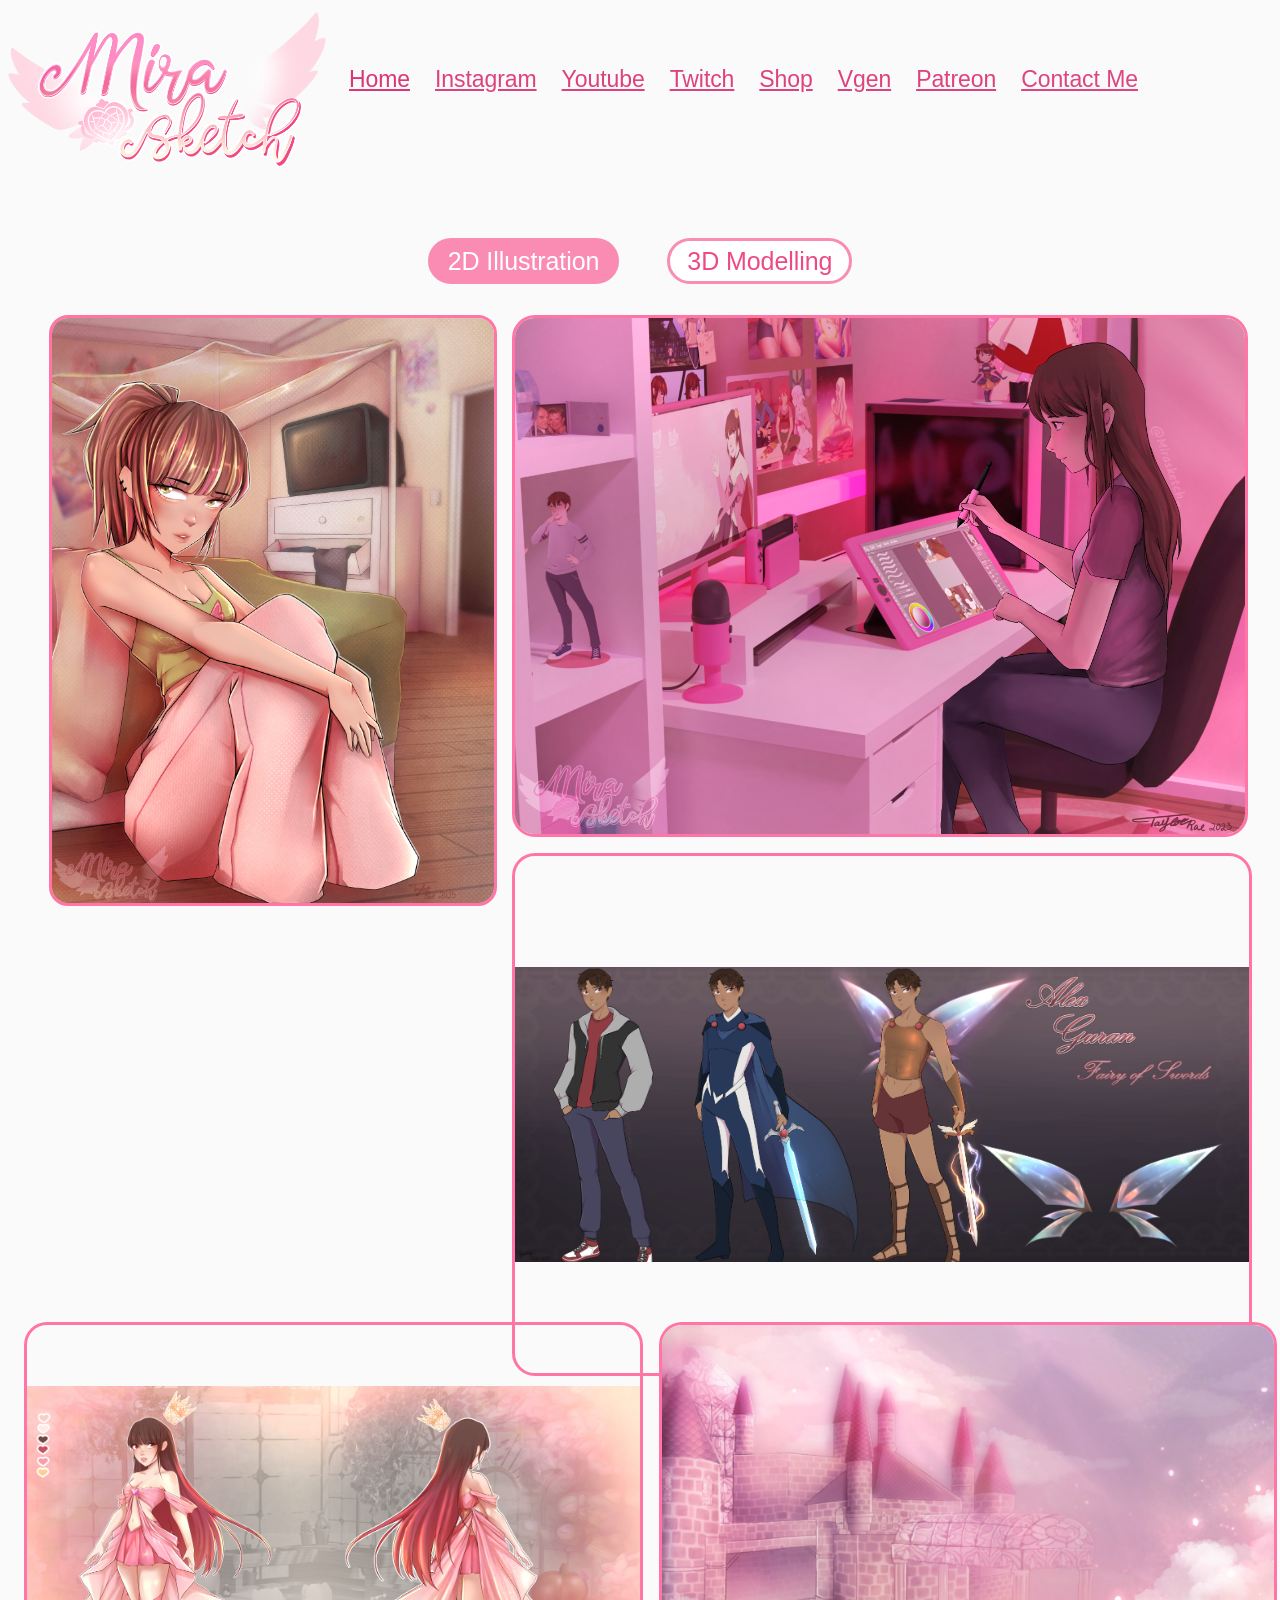
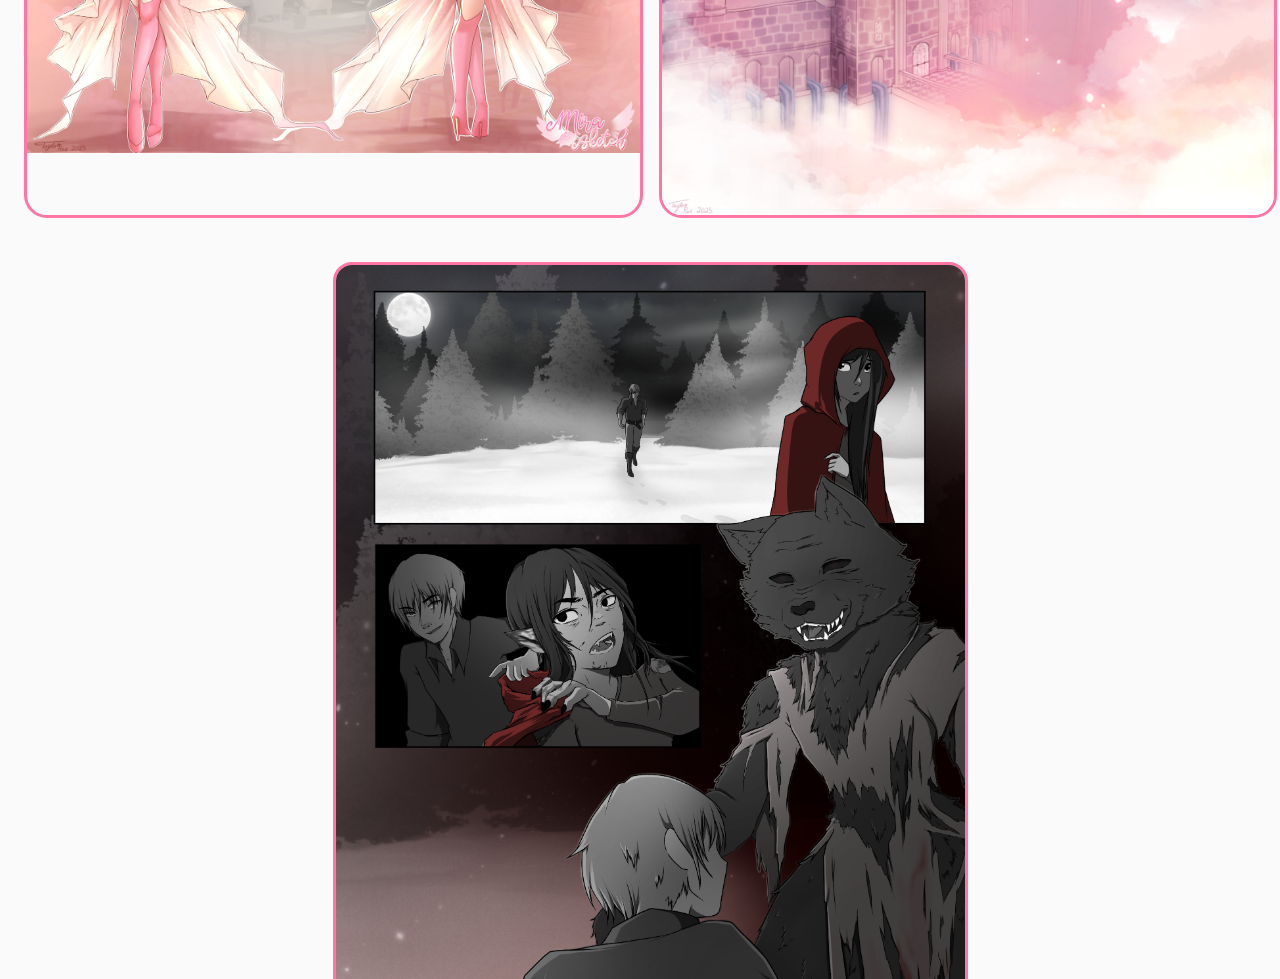
==== 2dportfolio/index.html @ 6986977b "Add files via upload" ====
<!doctype html>
<html
  lang="en"
  data-ws-project="f3b886fc-9880-48a0-9e5c-76f5e291ba88"
  data-ws-last-published="2026-06-03T07:29:20.791Z"
>
  <head>
    <link
      rel="stylesheet"
      type="text/css"
      href="/assets/static/app_generated_index-6937cd5a.CLyrRUt1.css"
    />
    <meta charset="UTF-8" />
    <meta name="viewport" content="width=device-width,initial-scale=1" />
    <link
      rel="preload"
      as="image"
      imagesrcset="/assets/logo_button_RGvNBayAMbAlOTFSNLARh.png 16w, /assets/logo_button_RGvNBayAMbAlOTFSNLARh.png 32w, /assets/logo_button_RGvNBayAMbAlOTFSNLARh.png 48w, /assets/logo_button_RGvNBayAMbAlOTFSNLARh.png 64w, /assets/logo_button_RGvNBayAMbAlOTFSNLARh.png 96w, /assets/logo_button_RGvNBayAMbAlOTFSNLARh.png 128w, /assets/logo_button_RGvNBayAMbAlOTFSNLARh.png 256w, /assets/logo_button_RGvNBayAMbAlOTFSNLARh.png 384w, /assets/logo_button_RGvNBayAMbAlOTFSNLARh.png 640w, /assets/logo_button_RGvNBayAMbAlOTFSNLARh.png 750w, /assets/logo_button_RGvNBayAMbAlOTFSNLARh.png 828w, /assets/logo_button_RGvNBayAMbAlOTFSNLARh.png 1080w, /assets/logo_button_RGvNBayAMbAlOTFSNLARh.png 1200w, /assets/logo_button_RGvNBayAMbAlOTFSNLARh.png 1920w, /assets/logo_button_RGvNBayAMbAlOTFSNLARh.png 2048w, /assets/logo_button_RGvNBayAMbAlOTFSNLARh.png 3840w"
      imagesizes="100vw"
    />
    <link rel="icon" href="/assets/logo_button_RGvNBayAMbAlOTFSNLARh.png" />
    <meta property="og:url" content="https://url/2dportfolio" />
    <meta property="og:title" content="Mirasketch Portfolio" />
    <meta property="og:type" content="website" />
    <meta property="og:site_name" content="Mirasketch art" />
    <meta
      property="og:image"
      content="/assets/Screenshot_(660)_teu2zztyFy8-yT81l4eHL.png"
    />
    <meta property="twitter:card" content="summary_large_image" />
    <title>Mirasketch Portfolio</title>
    <script type="application/ld+json">
      {
        "@context": "https://schema.org",
        "@type": "WebSite",
        "name": "Mirasketch art"
      }
    </script>
  </head>
  <body class="w-element">
    <div style="display: contents">
      <div style="display: contents">
        <nav
          data-ws-tag="nav"
          class="w-box cqgzvzi c1vwevcm c991gbr cks75rt czmikrt clro0eo cv0jyao c1jo3834 c1pog32s cssuuyq c1qinlhl cekepba cnvzksc cswb0ux c1skh20e c1wkm8hb c16j68f8 c18encmw c1dcjsf9 c1qw4lxu ctc196u chbuovj cr4necw c85rntc c19k78ql c1lt275b czvbpz3 c1m3whsy c2wqfgw c1r5xag2 c1xyp2ns cvmyygs c13c5qtg c11rv669 c1ljfcp4 c1nd1a3e c13wyjxx c4j3rsc cwgaza9 cdlysbf cweygi7 c9g82hz cqjex0 czdkpvc c185nwka c1cj9x7n cuz9ix4 c15b72zx"
        >
          <div
            class="w-element cr7n0td c7w3y3r c7yhugt ch2r0oh cna02ay cqgzvzi cntpf0r c149c9mz czvbpz3 clro0eo c12w3zng c4r8ymb cweygi7 c9g82hz c17zlbx3 c185nwka c1cj9x7n c1o5a8xf c1bhixwc csnxr40 cn9jtvs c135sv2j c1dqotvc c1mdo7jw cbmt1da cqor3ex"
          >
            <a
              href="/"
              class="w-element c112lya3 cfh2no8 cqgzvzi c1sduekm cknvhsp ca96ax4 c1aatwdp czxo5rx c1xnra43 c4l1e3o c4r8ymb cweygi7 c1ary7ju c10d58as cqjex0 c1d587j5 c1shb1l0"
              ><img
                alt=""
                width="1274"
                height="636"
                src="/assets/logo_button_RGvNBayAMbAlOTFSNLARh.png"
                class="w-image c17gjeq7"
                sizes="100vw"
                srcset="
                  /assets/logo_button_RGvNBayAMbAlOTFSNLARh.png   16w,
                  /assets/logo_button_RGvNBayAMbAlOTFSNLARh.png   32w,
                  /assets/logo_button_RGvNBayAMbAlOTFSNLARh.png   48w,
                  /assets/logo_button_RGvNBayAMbAlOTFSNLARh.png   64w,
                  /assets/logo_button_RGvNBayAMbAlOTFSNLARh.png   96w,
                  /assets/logo_button_RGvNBayAMbAlOTFSNLARh.png  128w,
                  /assets/logo_button_RGvNBayAMbAlOTFSNLARh.png  256w,
                  /assets/logo_button_RGvNBayAMbAlOTFSNLARh.png  384w,
                  /assets/logo_button_RGvNBayAMbAlOTFSNLARh.png  640w,
                  /assets/logo_button_RGvNBayAMbAlOTFSNLARh.png  750w,
                  /assets/logo_button_RGvNBayAMbAlOTFSNLARh.png  828w,
                  /assets/logo_button_RGvNBayAMbAlOTFSNLARh.png 1080w,
                  /assets/logo_button_RGvNBayAMbAlOTFSNLARh.png 1200w,
                  /assets/logo_button_RGvNBayAMbAlOTFSNLARh.png 1920w,
                  /assets/logo_button_RGvNBayAMbAlOTFSNLARh.png 2048w,
                  /assets/logo_button_RGvNBayAMbAlOTFSNLARh.png 3840w
                "
                decoding="async"
                loading="eager" /></a
            ><a
              href="/"
              class="w-link cotl9gz c1ec4hj3 c1xfxz53 coaw0fc c14i8t1j cptfn9p c1ygazma c5ws1qn chd3pi4 c18c5f8l c12fivq9 c1lx8x8e c1hkrcgd cdky1yg c11ghzpt c12ol77e c1o2r05f cif0s3v c1fckm7z ckk8cmm c1en5ynz ch1uxhk cuwcllx cjjuyl9 cwzbtee c1xor8p6 cpjb22l c1f8bigs cwfv3f8 c1mir6xa c1bvlsk8 c112lya3 ckus1x9 cpuqk8c czthkzu c1u012c1 c1ozpnl9 c1qjaci8 csuy5c2 c1wl4czy"
              >Home</a
            ><a
              href="https://www.instagram.com/mirasketch_/"
              class="w-link c1e2dfec c1ec4hj3 c1xfxz53 coaw0fc c14i8t1j cptfn9p c1ygazma c5ws1qn chd3pi4 c18c5f8l c12fivq9 c1lx8x8e c1hkrcgd cdky1yg c11ghzpt c12ol77e c1o2r05f cif0s3v c1fckm7z ckk8cmm c1en5ynz ch1uxhk cuwcllx cjjuyl9 cwzbtee c1xor8p6 cpjb22l c1f8bigs cwfv3f8 c1mir6xa c1bvlsk8 c112lya3 ckus1x9 cpuqk8c czthkzu c1u012c1 c1ozpnl9 c1mkimln cdlysbf"
              >Instagram</a
            ><a
              href="https://www.youtube.com/channel/UCVFMomMKSm7GRA1-A7CSZwA"
              class="w-link c1e2dfec c1ec4hj3 c1xfxz53 coaw0fc c14i8t1j cptfn9p c1ygazma c5ws1qn chd3pi4 c18c5f8l c12fivq9 c1lx8x8e c1hkrcgd cdky1yg c11ghzpt c12ol77e c1o2r05f cif0s3v c1fckm7z ckk8cmm c1en5ynz ch1uxhk cuwcllx cjjuyl9 cwzbtee c1xor8p6 cpjb22l c1f8bigs cwfv3f8 c1mir6xa c1bvlsk8 c112lya3 ckus1x9 cpuqk8c czthkzu c1u012c1 c1ozpnl9 c1mkimln c1wl4czy"
              >Youtube</a
            ><a
              href="https://www.twitch.tv/mirasketch"
              class="w-link c1e2dfec c1ec4hj3 c1xfxz53 coaw0fc c14i8t1j cptfn9p c1ygazma c5ws1qn chd3pi4 c18c5f8l c12fivq9 c1lx8x8e c1hkrcgd cdky1yg c11ghzpt c12ol77e c1o2r05f cif0s3v c1fckm7z ckk8cmm c1en5ynz ch1uxhk cuwcllx cjjuyl9 cwzbtee c1xor8p6 cpjb22l c1f8bigs cwfv3f8 c1mir6xa c1bvlsk8 c112lya3 ckus1x9 cpuqk8c czthkzu c1u012c1 c1ozpnl9 c1mkimln cdlysbf"
              >Twitch</a
            ><a
              href="https://acggoods.com/store/mirasketch"
              class="w-link c1e2dfec c1ec4hj3 c1xfxz53 coaw0fc c14i8t1j cptfn9p c1ygazma c5ws1qn chd3pi4 c18c5f8l c12fivq9 c1lx8x8e c1hkrcgd cdky1yg c11ghzpt c12ol77e c1o2r05f cif0s3v c1fckm7z ckk8cmm c1en5ynz ch1uxhk cuwcllx cjjuyl9 cwzbtee c1xor8p6 cpjb22l c1f8bigs cwfv3f8 c1mir6xa c1bvlsk8 c112lya3 ckus1x9 cpuqk8c czthkzu c1u012c1 c1ozpnl9 cdlysbf"
              >Shop</a
            ><a
              href="https://vgen.co/Mirasketch"
              class="w-link c1e2dfec c1ec4hj3 c1xfxz53 coaw0fc c14i8t1j cptfn9p c1ygazma c5ws1qn chd3pi4 c18c5f8l c12fivq9 c1lx8x8e c1hkrcgd cdky1yg c11ghzpt c12ol77e c1o2r05f cif0s3v c1fckm7z ckk8cmm c1en5ynz ch1uxhk cuwcllx cjjuyl9 cwzbtee c1xor8p6 cpjb22l c1f8bigs cwfv3f8 c1mir6xa c1bvlsk8 c112lya3 ckus1x9 cpuqk8c czthkzu c1u012c1 c1ozpnl9 c1mkimln c1wl4czy"
              >Vgen</a
            ><a
              href="https://www.patreon.com/Mirasketch"
              class="w-link c1e2dfec c1ec4hj3 c1xfxz53 coaw0fc c14i8t1j c8hdkgn cjzyvgf cx1a49i csaao4k c18c5f8l c12fivq9 c1lx8x8e c1hkrcgd cdky1yg c11ghzpt c12ol77e c1o2r05f cif0s3v c1fckm7z ckk8cmm c1en5ynz ch1uxhk cuwcllx cjjuyl9 cwzbtee c1xor8p6 cpjb22l c1f8bigs cwfv3f8 c1mir6xa c1bvlsk8 c112lya3 ckus1x9 cpuqk8c czthkzu c1u012c1 c1ozpnl9 c1wl4czy"
              >Patreon</a
            ><a
              href="/#About"
              class="w-link c1ehmxf8 c1ec4hj3 c1xfxz53 coaw0fc c14i8t1j cptfn9p c1ygazma c5ws1qn chd3pi4 c18c5f8l c12fivq9 c1lx8x8e c1hkrcgd cdky1yg c11ghzpt c12ol77e c1o2r05f cif0s3v c1fckm7z ckk8cmm c1en5ynz ch1uxhk cuwcllx cjjuyl9 cwzbtee c1xor8p6 cpjb22l c1f8bigs cwfv3f8 c1mir6xa c1bvlsk8 c112lya3 ckus1x9 cpuqk8c czthkzu c1u012c1 c1ozpnl9 cdlysbf"
              >Contact Me</a
            >
          </div>
        </nav>
      </div>
    </div>
    <nav
      class="w-element c1aatwdp c4r8ymb c10d58as c1gs1p2y cxqsvr0 cwo4c84 c1vke73e c1wl4czy cx4uyiy c1kcr20b c18lelyf c1pnsbju"
    >
      <nav
        aria-label="Main"
        data-orientation="horizontal"
        dir="ltr"
        class="w-navigation-menu c1117o9n c1xwgqse cqgzvzi czvbpz3 c1xfxz53 csll5p7 c181ftf5 c1l8dr8r c1pog32s cssuuyq c1qinlhl cyllgkz c4sj927 cm45k4i coor164 cuwcllx c1vwevcm c1xor8p6 cie9tzi czmikrt c1r5xag2 czthkzu c1u012c1 ch2r0oh c1avuazw cr7n0td ctmypvm cprj227 c6n2b44 cu3rrdi cxfx1y cvp371l c1risdge c1aemjdi c1v02pbc creavyt c1gs6bub c1r74nww c1kcr20b c1cj9x7n cqjex0 c1iffsv7 c1iji5dd czqeo4s c83vuu7 cdv47ue c5dkfwv c1gs1p2y chpek8f cweygi7 c9g82hz c1e26mao ccj0wkp c15l5acr cw57alu c1iwe42m cxhyr8m c1bbxuvv c1mhkylu cllqmxk c1bcfk5z cfvxfje cpa3wp1 cg5nkke cx7czoe c1801gc8 chxzzhe c1i4yiwf c5lj9m0"
      >
        <div
          class="w-element c1l8dr8r csoz3hq czvbpz3 cm45k4i c181ftf5 c105li41 crs212e cw3z991 cful8y0 c1pog32s cssuuyq c1qinlhl cyllgkz c4sj927 cuwcllx c1xor8p6 c1w4lsvr c1d1sof c1tweml7 c15hfxaa c1opr133 coor164 c1vwevcm c1w4o9is c6n2b44 c1m3379y cu3rrdi c1yfuwk4 cjmbku0 c2gmgv7 c1risdge cvp371l ccynffl c1e4tspe c1ih0prz csnxr40 c185nwka c1cj9x7n c83vuu7 cdv47ue co4yi92 c1igbgx9 ckisj4a c77z0aq c1eutgbr c1v8s4m7 cgtov0l c1lerzz6 c1ombgel c1qjcw90 clfoif7 c1nhj286 c1avbigc c10onla8 c9ycjhn cnwo31e caxxkf7 cxzcxmj cxzbzvs chjok0i co7q5fw c1lx48y1 c1gs1p2y c6lmad7 c15oiq46 c14qxpjt c9g82hz c4r8ymb c1e26mao cppagss c1m4yjts cpji7qo c5elwtc c1zmbeu c1q90tcv cppep1g c11bpdl3 cpf7sfi ccgjlg6 ca9gjnh"
        >
          <div class="w-element c1tue1mi chpek8f cweygi7 c9g82hz">
            <a
              href="/"
              class="w-link cl2dd9w c1ec4hj3 c1xfxz53 coaw0fc c1sduekm cptfn9p c1ygazma c5ws1qn chd3pi4 c18c5f8l c12fivq9 c6c7o0y c16wr6zb c10ec6q1 chu38i1 c12ol77e c1o2r05f cif0s3v c1fckm7z chccdu6 c1en5ynz ch1uxhk cuwcllx c1xor8p6 cv7gsvo c1mir6xa c1d1sof c112lya3 c1opr133 chaof8e ckus1x9 cpuqk8c czthkzu c1u012c1 cdvn1s4 c1ys77mj ckngahw cd2gsbo c1srt76r c1aatwdp c1ql68rv cpiw8x4"
              ><img
                alt=""
                width="911"
                height="199"
                src="/assets/home_IsipHH81RlwSMUDCr-MAA.png"
                class="w-image"
                sizes="100vw"
                srcset="
                  /assets/home_IsipHH81RlwSMUDCr-MAA.png   16w,
                  /assets/home_IsipHH81RlwSMUDCr-MAA.png   32w,
                  /assets/home_IsipHH81RlwSMUDCr-MAA.png   48w,
                  /assets/home_IsipHH81RlwSMUDCr-MAA.png   64w,
                  /assets/home_IsipHH81RlwSMUDCr-MAA.png   96w,
                  /assets/home_IsipHH81RlwSMUDCr-MAA.png  128w,
                  /assets/home_IsipHH81RlwSMUDCr-MAA.png  256w,
                  /assets/home_IsipHH81RlwSMUDCr-MAA.png  384w,
                  /assets/home_IsipHH81RlwSMUDCr-MAA.png  640w,
                  /assets/home_IsipHH81RlwSMUDCr-MAA.png  750w,
                  /assets/home_IsipHH81RlwSMUDCr-MAA.png  828w,
                  /assets/home_IsipHH81RlwSMUDCr-MAA.png 1080w,
                  /assets/home_IsipHH81RlwSMUDCr-MAA.png 1200w,
                  /assets/home_IsipHH81RlwSMUDCr-MAA.png 1920w
                "
                decoding="async"
                loading="lazy"
            /></a>
          </div>
          <div
            class="w-element c4sy74b c1e26mao ccj0wkp cpx91ks cmr6vt3 c5zc3mn c1owb631 cspxip1 c1r413jd c88ho3h"
          >
            <a
              href="/2dportfolio"
              class="w-link cl2dd9w c1ec4hj3 c1xfxz53 coaw0fc c1sduekm cptfn9p c1ygazma c5ws1qn chd3pi4 c18c5f8l c12fivq9 c6c7o0y c16wr6zb c10ec6q1 chu38i1 c12ol77e c1o2r05f cif0s3v c1fckm7z chccdu6 c1en5ynz ch1uxhk cuwcllx c1xor8p6 cv7gsvo c1mir6xa c1d1sof c112lya3 c1opr133 chaof8e ckus1x9 cpuqk8c czthkzu c1u012c1 cdvn1s4 c1ys77mj ckngahw cd2gsbo c1srt76r c1aatwdp c1ql68rv"
              ><img
                alt=""
                width="721"
                height="199"
                src="/assets/Portfolio_voP247KkRPD2t1xQ3Uw5A.png"
                class="w-image"
                sizes="100vw"
                srcset="
                  /assets/Portfolio_voP247KkRPD2t1xQ3Uw5A.png   16w,
                  /assets/Portfolio_voP247KkRPD2t1xQ3Uw5A.png   32w,
                  /assets/Portfolio_voP247KkRPD2t1xQ3Uw5A.png   48w,
                  /assets/Portfolio_voP247KkRPD2t1xQ3Uw5A.png   64w,
                  /assets/Portfolio_voP247KkRPD2t1xQ3Uw5A.png   96w,
                  /assets/Portfolio_voP247KkRPD2t1xQ3Uw5A.png  128w,
                  /assets/Portfolio_voP247KkRPD2t1xQ3Uw5A.png  256w,
                  /assets/Portfolio_voP247KkRPD2t1xQ3Uw5A.png  384w,
                  /assets/Portfolio_voP247KkRPD2t1xQ3Uw5A.png  640w,
                  /assets/Portfolio_voP247KkRPD2t1xQ3Uw5A.png  750w,
                  /assets/Portfolio_voP247KkRPD2t1xQ3Uw5A.png  828w,
                  /assets/Portfolio_voP247KkRPD2t1xQ3Uw5A.png 1080w,
                  /assets/Portfolio_voP247KkRPD2t1xQ3Uw5A.png 1200w,
                  /assets/Portfolio_voP247KkRPD2t1xQ3Uw5A.png 1920w
                "
                decoding="async"
                loading="lazy" /></a
            ><a
              href="https://acggoods.com/store/mirasketch"
              class="w-link cl2dd9w c1ec4hj3 c1xfxz53 coaw0fc c14i8t1j cptfn9p c1ygazma c5ws1qn chd3pi4 c18c5f8l c12fivq9 c6c7o0y c16wr6zb c10ec6q1 chu38i1 c12ol77e c1o2r05f cif0s3v c1fckm7z chccdu6 c1en5ynz ch1uxhk cuwcllx c1xor8p6 cv7gsvo c1mir6xa c1d1sof c112lya3 c1opr133 chaof8e ckus1x9 cpuqk8c czthkzu c1u012c1 cdvn1s4 c1ys77mj ckngahw cd2gsbo c1srt76r c1aatwdp c1ql68rv"
              ><img
                alt=""
                width="721"
                height="198"
                src="/assets/Shop_U_k3oIc5qsUKZuRMu7qoi.png"
                class="w-image"
                sizes="100vw"
                srcset="
                  /assets/Shop_U_k3oIc5qsUKZuRMu7qoi.png   16w,
                  /assets/Shop_U_k3oIc5qsUKZuRMu7qoi.png   32w,
                  /assets/Shop_U_k3oIc5qsUKZuRMu7qoi.png   48w,
                  /assets/Shop_U_k3oIc5qsUKZuRMu7qoi.png   64w,
                  /assets/Shop_U_k3oIc5qsUKZuRMu7qoi.png   96w,
                  /assets/Shop_U_k3oIc5qsUKZuRMu7qoi.png  128w,
                  /assets/Shop_U_k3oIc5qsUKZuRMu7qoi.png  256w,
                  /assets/Shop_U_k3oIc5qsUKZuRMu7qoi.png  384w,
                  /assets/Shop_U_k3oIc5qsUKZuRMu7qoi.png  640w,
                  /assets/Shop_U_k3oIc5qsUKZuRMu7qoi.png  750w,
                  /assets/Shop_U_k3oIc5qsUKZuRMu7qoi.png  828w,
                  /assets/Shop_U_k3oIc5qsUKZuRMu7qoi.png 1080w,
                  /assets/Shop_U_k3oIc5qsUKZuRMu7qoi.png 1200w,
                  /assets/Shop_U_k3oIc5qsUKZuRMu7qoi.png 1920w
                "
                decoding="async"
                loading="lazy" /></a
            ><a
              href="https://www.webtoons.com/en/canvas/arcturus-rising/list?title_no=162004"
              class="w-link cl2dd9w c1ec4hj3 c1xfxz53 coaw0fc c14i8t1j cptfn9p c1ygazma c5ws1qn chd3pi4 c18c5f8l c12fivq9 c6c7o0y c16wr6zb c10ec6q1 chu38i1 c12ol77e c1o2r05f cif0s3v c1fckm7z chccdu6 c1en5ynz ch1uxhk cuwcllx c1xor8p6 cv7gsvo c1mir6xa c1d1sof c112lya3 c1opr133 chaof8e ckus1x9 cpuqk8c czthkzu c1u012c1 cdvn1s4 c1ys77mj ckngahw cd2gsbo c1srt76r c1aatwdp c1ql68rv"
              ><img
                alt=""
                width="721"
                height="199"
                src="/assets/Comic_bvCARdYQudTvkya6KN5Y-.png"
                class="w-image"
                sizes="100vw"
                srcset="
                  /assets/Comic_bvCARdYQudTvkya6KN5Y-.png   16w,
                  /assets/Comic_bvCARdYQudTvkya6KN5Y-.png   32w,
                  /assets/Comic_bvCARdYQudTvkya6KN5Y-.png   48w,
                  /assets/Comic_bvCARdYQudTvkya6KN5Y-.png   64w,
                  /assets/Comic_bvCARdYQudTvkya6KN5Y-.png   96w,
                  /assets/Comic_bvCARdYQudTvkya6KN5Y-.png  128w,
                  /assets/Comic_bvCARdYQudTvkya6KN5Y-.png  256w,
                  /assets/Comic_bvCARdYQudTvkya6KN5Y-.png  384w,
                  /assets/Comic_bvCARdYQudTvkya6KN5Y-.png  640w,
                  /assets/Comic_bvCARdYQudTvkya6KN5Y-.png  750w,
                  /assets/Comic_bvCARdYQudTvkya6KN5Y-.png  828w,
                  /assets/Comic_bvCARdYQudTvkya6KN5Y-.png 1080w,
                  /assets/Comic_bvCARdYQudTvkya6KN5Y-.png 1200w,
                  /assets/Comic_bvCARdYQudTvkya6KN5Y-.png 1920w
                "
                decoding="async"
                loading="lazy" /></a
            ><a
              href="https://www.youtube.com/channel/UCVFMomMKSm7GRA1-A7CSZwA"
              class="w-link cl2dd9w c1ec4hj3 c1xfxz53 coaw0fc c14i8t1j cptfn9p c1ygazma c5ws1qn chd3pi4 c18c5f8l c12fivq9 c6c7o0y c16wr6zb c10ec6q1 chu38i1 c12ol77e c1o2r05f cif0s3v c1fckm7z chccdu6 c1en5ynz ch1uxhk cuwcllx c1xor8p6 cv7gsvo c1mir6xa c1d1sof c112lya3 c1opr133 chaof8e ckus1x9 cpuqk8c czthkzu c1u012c1 cdvn1s4 c1ys77mj ckngahw cd2gsbo c1srt76r c1aatwdp c1ql68rv"
              ><img
                alt=""
                width="721"
                height="198"
                src="/assets/Videos_h_ViY2e3wiA50117C6T9x.png"
                class="w-image"
                sizes="100vw"
                srcset="
                  /assets/Videos_h_ViY2e3wiA50117C6T9x.png   16w,
                  /assets/Videos_h_ViY2e3wiA50117C6T9x.png   32w,
                  /assets/Videos_h_ViY2e3wiA50117C6T9x.png   48w,
                  /assets/Videos_h_ViY2e3wiA50117C6T9x.png   64w,
                  /assets/Videos_h_ViY2e3wiA50117C6T9x.png   96w,
                  /assets/Videos_h_ViY2e3wiA50117C6T9x.png  128w,
                  /assets/Videos_h_ViY2e3wiA50117C6T9x.png  256w,
                  /assets/Videos_h_ViY2e3wiA50117C6T9x.png  384w,
                  /assets/Videos_h_ViY2e3wiA50117C6T9x.png  640w,
                  /assets/Videos_h_ViY2e3wiA50117C6T9x.png  750w,
                  /assets/Videos_h_ViY2e3wiA50117C6T9x.png  828w,
                  /assets/Videos_h_ViY2e3wiA50117C6T9x.png 1080w,
                  /assets/Videos_h_ViY2e3wiA50117C6T9x.png 1200w,
                  /assets/Videos_h_ViY2e3wiA50117C6T9x.png 1920w
                "
                decoding="async"
                loading="lazy"
            /></a>
          </div>
        </div>
      </nav>
    </nav>
    <main class="w-box c1txgtbj">
      <nav class="w-element cqgzvzi coor164 c1xlqiv7 cng6oue">
        <div
          class="w-box cqgzvzi c1xlqiv7 c991gbr cks75rt czmikrt clro0eo cv0jyao c1jo3834 c1pog32s cssuuyq c1qinlhl cekepba cnvzksc cswb0ux c1skh20e c1wkm8hb c16j68f8 c18encmw c1dcjsf9 c1qw4lxu ctc196u cucmd9w c1d1sof c16853ev c19k78ql c1lt275b c1wzfjva c1r5xag2 czthkzu c1u012c1 c2vk44e czyl8ce cjtt9hd c1ecq7eo cxhhhmr c19cyfkp cw57alu"
        >
          <a
            href="/2dportfolio"
            class="w-link c9454m9 c1ec4hj3 c1xfxz53 coaw0fc c14i8t1j cptfn9p c1ygazma c5ws1qn chd3pi4 chgfibj c18c5f8l c12fivq9 c6c7o0y c16wr6zb c10ec6q1 chu38i1 cswb0ux c1skh20e c1wkm8hb c16j68f8 c1em3dfd c1en5ynz ch1uxhk cjvq72t c1tppbax cuwcllx cjjuyl9 cwzbtee c1xor8p6 cintydc c1l1g7fv cv7gsvo c1mir6xa ckus1x9 cpuqk8c czthkzu c1u012c1 c14w419e ciqs3mp c18a0hwa chnuudk c1l1eakb c1tqw0c8"
            >2D Illustration</a
          ><a
            href="/3dportfolio"
            class="w-link cl2dd9w c1ec4hj3 c1xfxz53 coaw0fc c14i8t1j cptfn9p c1ygazma c5ws1qn chd3pi4 c17g5e2m c18c5f8l c12fivq9 c6c7o0y c16wr6zb c10ec6q1 chu38i1 cswb0ux c1skh20e c1wkm8hb c16j68f8 c1em3dfd c1en5ynz ch1uxhk cjvq72t c1tppbax cuwcllx cjjuyl9 cwzbtee c1xor8p6 cintydc c1l1g7fv cv7gsvo c1mir6xa ckus1x9 cpuqk8c czthkzu c1u012c1 c14w419e ciqs3mp c18a0hwa chnuudk c1l1eakb c1tqw0c8"
            >3D Modelling</a
          >
        </div>
      </nav>
      <section
        data-ws-tag="section"
        class="w-box cqgzvzi c1xlqiv7 c1ltfds2 c1pcp8cp czmikrt clro0eo cv0jyao c1jo3834 c1pog32s cssuuyq c1qinlhl cekepba cnvzksc cswb0ux c1skh20e c1wkm8hb c16j68f8 c18encmw c1dcjsf9 c1qw4lxu ctc196u c1qmlu6a c1d1sof c85rntc c19k78ql c1lt275b c112lya3 czvbpz3 c1xwgqse c1y23p9z c1klz2gv c1r5xag2 c1xyp2ns cvmyygs c6n2b44 c1d7jm39 c1g6fgk0 cvp371l cr7n0td c11rv669 c1wl4czy"
      >
        <div
          class="w-box cuwcllx cpnpzo4 cba38gt cqgzvzi c1pog32s cssuuyq c1qinlhl cize5cv c7bq4ul c1ubjqul c112lya3 czvbpz3 c16853ev c1xor8p6 c1vwevcm c1xfxz53 csll5p7 c15bkd8z cm45k4i c2wqfgw cp1mcw4 c1l8dr8r c1avuazw c25khei c1g6fgk0 cvp371l cr7n0td ch2r0oh c1aatwdp c1sa8yly cn9ao30 c11rv669 cndqa3s cexrqtw c1fzivdj cxh9caw coy3i5v"
        >
          <div
            class="w-element cqgzvzi czvbpz3 coor164 c1xlqiv7 c14bre6m cr0dxqb ch2r0oh c6n2b44 c12cgazt c1sa8yly cn9ao30 c1ok0fbb c1risdge c1inhotd c1d7jm39 cr7n0td c1dbfh3f c1p3t2nf c13dlfqa ctmypvm cprj227 c1jxo7m5"
          >
            <div
              class="w-box c9454m9 c181ftf5 cuwcllx cpnpzo4 cba38gt cqgzvzi c1sduekm c1xfxz53 csll5p7 c1mt6722 cmv4aes c14nacwm c1xq5ydd c11q9ac cl3ue0t c1xor8p6 c1trni8j c14fvaxd c211kie c1l4ktut c112lya3 c1klz2gv c75hmpj cswb0ux c1skh20e c1wkm8hb c16j68f8 cj9qjz0 c1vqecia c29fu5o c1nic0qr c2wqfgw cp1mcw4 coor164 c1xlqiv7 c4hloth c1d7jm39 c1risdge cvp371l c1jzowvz c1aatwdp c53gh2u c1ngf58s cr7n0td ch2r0oh c1sa8yly cn9ao30 c1xyp2ns cvmyygs co4yi92 c1igbgx9 c196gjk6"
            >
              <img
                alt="Illustration of a girl in a ponytail sitting against the side of her bed."
                width="1328"
                height="1754"
                src="/assets/Ponytail_girl_2cQAyTNZD9RHPwzsaVMC9.jpg"
                class="w-image c1xfxz53 csll5p7 cqgzvzi cize5cv c7bq4ul c112lya3 c12jbny8 c1klz2gv clro0eo c14i8t1j c1w4lsvr c19k78ql c1lt275b cyxf5it c4d875y coq3n8p c1risdge c1inhotd c1221js c1j4v1u1 c1sa8yly cn9ao30 cna02ay"
                sizes="100vw"
                srcset="
                  /assets/Ponytail_girl_2cQAyTNZD9RHPwzsaVMC9.jpg   16w,
                  /assets/Ponytail_girl_2cQAyTNZD9RHPwzsaVMC9.jpg   32w,
                  /assets/Ponytail_girl_2cQAyTNZD9RHPwzsaVMC9.jpg   48w,
                  /assets/Ponytail_girl_2cQAyTNZD9RHPwzsaVMC9.jpg   64w,
                  /assets/Ponytail_girl_2cQAyTNZD9RHPwzsaVMC9.jpg   96w,
                  /assets/Ponytail_girl_2cQAyTNZD9RHPwzsaVMC9.jpg  128w,
                  /assets/Ponytail_girl_2cQAyTNZD9RHPwzsaVMC9.jpg  256w,
                  /assets/Ponytail_girl_2cQAyTNZD9RHPwzsaVMC9.jpg  384w,
                  /assets/Ponytail_girl_2cQAyTNZD9RHPwzsaVMC9.jpg  640w,
                  /assets/Ponytail_girl_2cQAyTNZD9RHPwzsaVMC9.jpg  750w,
                  /assets/Ponytail_girl_2cQAyTNZD9RHPwzsaVMC9.jpg  828w,
                  /assets/Ponytail_girl_2cQAyTNZD9RHPwzsaVMC9.jpg 1080w,
                  /assets/Ponytail_girl_2cQAyTNZD9RHPwzsaVMC9.jpg 1200w,
                  /assets/Ponytail_girl_2cQAyTNZD9RHPwzsaVMC9.jpg 1920w,
                  /assets/Ponytail_girl_2cQAyTNZD9RHPwzsaVMC9.jpg 2048w,
                  /assets/Ponytail_girl_2cQAyTNZD9RHPwzsaVMC9.jpg 3840w
                "
                decoding="async"
                loading="lazy"
              />
            </div>
            <div
              class="w-element c12ess1u ch7yj6a c1t839ss c1qinlhl cyllgkz c4sj927 c1klz2gv c112lya3 cpnpzo4 cba38gt c2wqfgw cp1mcw4 c1xfxz53 csll5p7 c1aatwdp c53gh2u cwihxz8 c1lizxsf c1avuazw cigegyb c1jxo7m5 c1sa8yly cn9ao30 c6rthzh c1risdge cvp371l c1bq5l7g c1h1brei c1ntf8n1 csbb0vd cx4uyiy c1kcr20b c1cj9x7n cge8gfn cdv47ue c1homoy4 c1meau64 cbbk1ak cb1uv6a"
            >
              <div
                class="w-box c9454m9 c181ftf5 cuwcllx cpnpzo4 cba38gt cqgzvzi c1sduekm c1xfxz53 coaw0fc c1mt6722 c4fcid7 c16kb5pw c73unzu c1uq9b3p cqmsld3 c1xor8p6 c112lya3 c1klz2gv cswb0ux c1skh20e c1wkm8hb c16j68f8 c1trni8j c14fvaxd c211kie c1l4ktut c186r2re c1yiec52 c47wdvx c1yko5qh c2wqfgw cpm3mkt cp1mcw4 c16853ev c1xlqiv7 c4hloth c1aatwdp c53gh2u cigegyb c1jxo7m5 c1risdge c1inhotd c1d7jm39 cr7n0td c1xyp2ns cvmyygs c102yqv7 coov2gv c1fyzhhk c1gmfemm c1kcr20b c1cj9x7n"
              >
                <img
                  alt="Illustration of the artist drawing at her tablet"
                  width="2629"
                  height="1859"
                  src="/assets/panel_3_pat_T2sunggZ7kz_6r8RDzYzU.jpg"
                  class="w-image c1xfxz53 csll5p7 cqgzvzi cize5cv c7bq4ul c112lya3 c1dyt8ks c1klz2gv clro0eo c1sduekm c1w4lsvr c19k78ql c1lt275b cp1mcw4 c1aatwdp c1risdge cvp371l c1sa8yly cn9ao30 czthkzu c1u012c1 cr7n0td c4d875y c1kwdvxs co4yi92 c1igbgx9 c185nwka c18lelyf cqjex0"
                  sizes="100vw"
                  srcset="
                    /assets/panel_3_pat_T2sunggZ7kz_6r8RDzYzU.jpg   16w,
                    /assets/panel_3_pat_T2sunggZ7kz_6r8RDzYzU.jpg   32w,
                    /assets/panel_3_pat_T2sunggZ7kz_6r8RDzYzU.jpg   48w,
                    /assets/panel_3_pat_T2sunggZ7kz_6r8RDzYzU.jpg   64w,
                    /assets/panel_3_pat_T2sunggZ7kz_6r8RDzYzU.jpg   96w,
                    /assets/panel_3_pat_T2sunggZ7kz_6r8RDzYzU.jpg  128w,
                    /assets/panel_3_pat_T2sunggZ7kz_6r8RDzYzU.jpg  256w,
                    /assets/panel_3_pat_T2sunggZ7kz_6r8RDzYzU.jpg  384w,
                    /assets/panel_3_pat_T2sunggZ7kz_6r8RDzYzU.jpg  640w,
                    /assets/panel_3_pat_T2sunggZ7kz_6r8RDzYzU.jpg  750w,
                    /assets/panel_3_pat_T2sunggZ7kz_6r8RDzYzU.jpg  828w,
                    /assets/panel_3_pat_T2sunggZ7kz_6r8RDzYzU.jpg 1080w,
                    /assets/panel_3_pat_T2sunggZ7kz_6r8RDzYzU.jpg 1200w,
                    /assets/panel_3_pat_T2sunggZ7kz_6r8RDzYzU.jpg 1920w,
                    /assets/panel_3_pat_T2sunggZ7kz_6r8RDzYzU.jpg 2048w,
                    /assets/panel_3_pat_T2sunggZ7kz_6r8RDzYzU.jpg 3840w
                  "
                  decoding="async"
                  loading="lazy"
                />
              </div>
              <div
                class="w-box c9454m9 c181ftf5 cuwcllx cpnpzo4 cba38gt cqgzvzi c1sduekm c1xfxz53 coaw0fc c1mt6722 c4fcid7 c16kb5pw c73unzu c1uq9b3p cqmsld3 c1xor8p6 c112lya3 c1klz2gv cswb0ux c1skh20e c1wkm8hb c16j68f8 c1trni8j c14fvaxd c211kie c1l4ktut c186r2re c1yiec52 c47wdvx c1yko5qh c16853ev cekepba c17zvxs0 cu9gl6k c2wqfgw cpm3mkt cp1mcw4 c1xlqiv7 c4hloth c4d875y coq3n8p c19uj792 c1kcr20b c1cj9x7n c1fyzhhk c1gmfemm c1lwzyvv c1lwcepr c1mchq6x cx481g2 cty8gtm ckgljeo c5t8znm c6qwiyn c1jxo7m5 cr7n0td"
              >
                <img
                  alt="Character design of a young man in three different forms: Civilian, Warrior, and fairy."
                  width="3599"
                  height="1446"
                  src="/assets/alex_On_XA25sqfdQIAAapPn6S.jpg"
                  class="w-image c1xfxz53 csll5p7 cqgzvzi cize5cv c7bq4ul c112lya3 ctsikq4 c1klz2gv clro0eo c1sduekm c1w4lsvr c19k78ql c1lt275b c181ftf5 cekepba cp1mcw4 c1aatwdp c1j5ajxm c1lseprc c4d875y"
                  sizes="100vw"
                  srcset="
                    /assets/alex_On_XA25sqfdQIAAapPn6S.jpg   16w,
                    /assets/alex_On_XA25sqfdQIAAapPn6S.jpg   32w,
                    /assets/alex_On_XA25sqfdQIAAapPn6S.jpg   48w,
                    /assets/alex_On_XA25sqfdQIAAapPn6S.jpg   64w,
                    /assets/alex_On_XA25sqfdQIAAapPn6S.jpg   96w,
                    /assets/alex_On_XA25sqfdQIAAapPn6S.jpg  128w,
                    /assets/alex_On_XA25sqfdQIAAapPn6S.jpg  256w,
                    /assets/alex_On_XA25sqfdQIAAapPn6S.jpg  384w,
                    /assets/alex_On_XA25sqfdQIAAapPn6S.jpg  640w,
                    /assets/alex_On_XA25sqfdQIAAapPn6S.jpg  750w,
                    /assets/alex_On_XA25sqfdQIAAapPn6S.jpg  828w,
                    /assets/alex_On_XA25sqfdQIAAapPn6S.jpg 1080w,
                    /assets/alex_On_XA25sqfdQIAAapPn6S.jpg 1200w,
                    /assets/alex_On_XA25sqfdQIAAapPn6S.jpg 1920w,
                    /assets/alex_On_XA25sqfdQIAAapPn6S.jpg 2048w,
                    /assets/alex_On_XA25sqfdQIAAapPn6S.jpg 3840w
                  "
                  decoding="async"
                  loading="lazy"
                />
              </div>
            </div>
          </div>
          <div
            class="w-element cqgzvzi cfh2no8 coor164 c1xlqiv7 cize5cv c7bq4ul cm45k4i c3peno ch2r0oh co3149u cr7n0td c1avuazw c1jxo7m5"
          >
            <div
              class="w-element c12ess1u c1pog32s c12le68m c1qinlhl cyllgkz c4sj927 c1klz2gv c112lya3 cpnpzo4 cba38gt c2wqfgw cp1mcw4 c1xfxz53 csll5p7 c1kx83eb c1aatwdp c53gh2u c1nejeuk ct8qjy4 c9cljnm cndqa3s cexrqtw c1risdge c1inhotd cr7n0td cksfteu c1avuazw c1bq5l7g c1h1brei c1ntf8n1 csbb0vd cx4uyiy c1kcr20b c1cj9x7n cge8gfn cdv47ue c1homoy4 c1meau64 cbbk1ak cb1uv6a"
            >
              <div
                class="w-box c9454m9 c181ftf5 cuwcllx cpnpzo4 cba38gt cqgzvzi c1sduekm c1xfxz53 coaw0fc c1mt6722 c4fcid7 c16kb5pw c73unzu c1uq9b3p cqmsld3 c1xor8p6 c112lya3 c1klz2gv cswb0ux c1skh20e c1wkm8hb c16j68f8 c1trni8j c14fvaxd c211kie c1l4ktut c186r2re c1yiec52 c47wdvx c1yko5qh c2wqfgw cpm3mkt cp1mcw4 c16853ev c1xlqiv7 c4hloth c1aatwdp c53gh2u c6qwiyn c1g6fgk0 c1inhotd cr7n0td c1sa8yly cn9ao30 c102yqv7 coov2gv c1fyzhhk c1gmfemm c1kcr20b c1cj9x7n"
              >
                <img
                  alt="Illustrated Charcter design of a brunette princess character in a pink dress."
                  width="3040"
                  height="1823"
                  src="/assets/sona_goddess_HQustAAqFMh6lLOIZCkzQ.jpg"
                  class="w-image c1xfxz53 csll5p7 cqgzvzi cize5cv c7bq4ul c112lya3 cewp2bq c1klz2gv clro0eo c1sduekm c1w4lsvr c19k78ql c1lt275b cp1mcw4 cpqvtoc c1risdge cvp371l c4d875y c1kwdvxs co4yi92 c1igbgx9 c185nwka c18lelyf cqjex0"
                  sizes="100vw"
                  srcset="
                    /assets/sona_goddess_HQustAAqFMh6lLOIZCkzQ.jpg   16w,
                    /assets/sona_goddess_HQustAAqFMh6lLOIZCkzQ.jpg   32w,
                    /assets/sona_goddess_HQustAAqFMh6lLOIZCkzQ.jpg   48w,
                    /assets/sona_goddess_HQustAAqFMh6lLOIZCkzQ.jpg   64w,
                    /assets/sona_goddess_HQustAAqFMh6lLOIZCkzQ.jpg   96w,
                    /assets/sona_goddess_HQustAAqFMh6lLOIZCkzQ.jpg  128w,
                    /assets/sona_goddess_HQustAAqFMh6lLOIZCkzQ.jpg  256w,
                    /assets/sona_goddess_HQustAAqFMh6lLOIZCkzQ.jpg  384w,
                    /assets/sona_goddess_HQustAAqFMh6lLOIZCkzQ.jpg  640w,
                    /assets/sona_goddess_HQustAAqFMh6lLOIZCkzQ.jpg  750w,
                    /assets/sona_goddess_HQustAAqFMh6lLOIZCkzQ.jpg  828w,
                    /assets/sona_goddess_HQustAAqFMh6lLOIZCkzQ.jpg 1080w,
                    /assets/sona_goddess_HQustAAqFMh6lLOIZCkzQ.jpg 1200w,
                    /assets/sona_goddess_HQustAAqFMh6lLOIZCkzQ.jpg 1920w,
                    /assets/sona_goddess_HQustAAqFMh6lLOIZCkzQ.jpg 2048w,
                    /assets/sona_goddess_HQustAAqFMh6lLOIZCkzQ.jpg 3840w
                  "
                  decoding="async"
                  loading="lazy"
                />
              </div>
              <div
                class="w-box c9454m9 c181ftf5 cuwcllx cpnpzo4 cba38gt cqgzvzi c1sduekm c1xfxz53 coaw0fc c1mt6722 c4fcid7 c16kb5pw c73unzu c1uq9b3p cqmsld3 c1xor8p6 c112lya3 c1klz2gv cswb0ux c1skh20e c1wkm8hb c16j68f8 c1trni8j c14fvaxd c211kie c1l4ktut c186r2re c1yiec52 c47wdvx c1yko5qh c16853ev cekepba c17zvxs0 cu9gl6k c2wqfgw cpm3mkt cp1mcw4 c1xlqiv7 c4hloth c4d875y coq3n8p c19uj792 c1kcr20b c1cj9x7n c1fyzhhk c1gmfemm c1lwzyvv c1lwcepr c1mchq6x c2558eo c1g6fgk0 c1inhotd c1j6codg cddnwwi csuy5c2"
              >
                <img
                  alt="illustration of a pink castle in the clouds."
                  width="3000"
                  height="2400"
                  src="/assets/cover_bg_5mUKXM7U2Obcr_4kCwvsE.jpg"
                  class="w-image c1xfxz53 csll5p7 cqgzvzi cize5cv c7bq4ul c112lya3 c1b8jb8k c1klz2gv clro0eo c1sduekm c1w4lsvr c19k78ql c1lt275b c181ftf5 cekepba cp1mcw4 ce8q05z c1lseprc c4d875y"
                  sizes="100vw"
                  srcset="
                    /assets/cover_bg_5mUKXM7U2Obcr_4kCwvsE.jpg   16w,
                    /assets/cover_bg_5mUKXM7U2Obcr_4kCwvsE.jpg   32w,
                    /assets/cover_bg_5mUKXM7U2Obcr_4kCwvsE.jpg   48w,
                    /assets/cover_bg_5mUKXM7U2Obcr_4kCwvsE.jpg   64w,
                    /assets/cover_bg_5mUKXM7U2Obcr_4kCwvsE.jpg   96w,
                    /assets/cover_bg_5mUKXM7U2Obcr_4kCwvsE.jpg  128w,
                    /assets/cover_bg_5mUKXM7U2Obcr_4kCwvsE.jpg  256w,
                    /assets/cover_bg_5mUKXM7U2Obcr_4kCwvsE.jpg  384w,
                    /assets/cover_bg_5mUKXM7U2Obcr_4kCwvsE.jpg  640w,
                    /assets/cover_bg_5mUKXM7U2Obcr_4kCwvsE.jpg  750w,
                    /assets/cover_bg_5mUKXM7U2Obcr_4kCwvsE.jpg  828w,
                    /assets/cover_bg_5mUKXM7U2Obcr_4kCwvsE.jpg 1080w,
                    /assets/cover_bg_5mUKXM7U2Obcr_4kCwvsE.jpg 1200w,
                    /assets/cover_bg_5mUKXM7U2Obcr_4kCwvsE.jpg 1920w,
                    /assets/cover_bg_5mUKXM7U2Obcr_4kCwvsE.jpg 2048w,
                    /assets/cover_bg_5mUKXM7U2Obcr_4kCwvsE.jpg 3840w
                  "
                  decoding="async"
                  loading="lazy"
                />
              </div>
            </div>
          </div>
          <div
            class="w-element c2qbvzv coor164 c1vwevcm cr7n0td c1shd80g c1d7jm39 ch2r0oh cndqa3s cexrqtw c1risdge c1inhotd c1xyp2ns cvmyygs c6n2b44 c12cgazt"
          >
            <div
              class="w-element c1lizxsf ctmypvm cprj227 c13axhdx c13156w5 c1dbfh3f c8rbnu4 c13dlfqa"
            >
              <div
                class="w-box c9454m9 c181ftf5 cuwcllx cpnpzo4 cba38gt cqgzvzi c1sduekm c1xfxz53 csll5p7 c1mt6722 cmv4aes c14nacwm c1xq5ydd c11q9ac cl3ue0t c1xor8p6 c1trni8j c14fvaxd c211kie c1l4ktut c112lya3 c1klz2gv c75hmpj cswb0ux c1skh20e c1wkm8hb c16j68f8 cj9qjz0 c1vqecia c29fu5o c1nic0qr c2wqfgw cp1mcw4 coor164 c1vwevcm c13nc6v1 c4hloth c1d7jm39 c1g6fgk0 c1inhotd cigegyb c1aatwdp c53gh2u c1j4v1u1 cr7n0td ch2r0oh cu3rrdi cndqa3s cexrqtw co4yi92 c1igbgx9 c196gjk6"
              >
                <img
                  alt="Comic of little red riding hood turning into a werewolf."
                  width="1913"
                  height="2475"
                  src="/assets/Mirasketch_halloween_comic_werewolf2_r8F-KvAHZeeOlw4D4cbUa.jpg"
                  class="w-image c1xfxz53 csll5p7 c2qbvzv cize5cv c7bq4ul c112lya3 ct5io43 c1klz2gv clro0eo c14i8t1j c1w4lsvr c19k78ql c1lt275b cp1mcw4 c4d875y coq3n8p c1risdge c1inhotd c1221js c1ghpap9 cna02ay c1sa8yly cn9ao30"
                  sizes="100vw"
                  srcset="
                    /assets/Mirasketch_halloween_comic_werewolf2_r8F-KvAHZeeOlw4D4cbUa.jpg   16w,
                    /assets/Mirasketch_halloween_comic_werewolf2_r8F-KvAHZeeOlw4D4cbUa.jpg   32w,
                    /assets/Mirasketch_halloween_comic_werewolf2_r8F-KvAHZeeOlw4D4cbUa.jpg   48w,
                    /assets/Mirasketch_halloween_comic_werewolf2_r8F-KvAHZeeOlw4D4cbUa.jpg   64w,
                    /assets/Mirasketch_halloween_comic_werewolf2_r8F-KvAHZeeOlw4D4cbUa.jpg   96w,
                    /assets/Mirasketch_halloween_comic_werewolf2_r8F-KvAHZeeOlw4D4cbUa.jpg  128w,
                    /assets/Mirasketch_halloween_comic_werewolf2_r8F-KvAHZeeOlw4D4cbUa.jpg  256w,
                    /assets/Mirasketch_halloween_comic_werewolf2_r8F-KvAHZeeOlw4D4cbUa.jpg  384w,
                    /assets/Mirasketch_halloween_comic_werewolf2_r8F-KvAHZeeOlw4D4cbUa.jpg  640w,
                    /assets/Mirasketch_halloween_comic_werewolf2_r8F-KvAHZeeOlw4D4cbUa.jpg  750w,
                    /assets/Mirasketch_halloween_comic_werewolf2_r8F-KvAHZeeOlw4D4cbUa.jpg  828w,
                    /assets/Mirasketch_halloween_comic_werewolf2_r8F-KvAHZeeOlw4D4cbUa.jpg 1080w,
                    /assets/Mirasketch_halloween_comic_werewolf2_r8F-KvAHZeeOlw4D4cbUa.jpg 1200w,
                    /assets/Mirasketch_halloween_comic_werewolf2_r8F-KvAHZeeOlw4D4cbUa.jpg 1920w,
                    /assets/Mirasketch_halloween_comic_werewolf2_r8F-KvAHZeeOlw4D4cbUa.jpg 2048w,
                    /assets/Mirasketch_halloween_comic_werewolf2_r8F-KvAHZeeOlw4D4cbUa.jpg 3840w
                  "
                  decoding="async"
                  loading="lazy"
                />
              </div>
              <div
                class="w-box c9454m9 c181ftf5 cuwcllx cpnpzo4 cba38gt c1pnsbju c1sduekm c1xfxz53 coaw0fc c1mt6722 c4fcid7 c16kb5pw c73unzu c1uq9b3p cqmsld3 c1xor8p6 c112lya3 c1klz2gv cswb0ux c1skh20e c1wkm8hb c16j68f8 c1trni8j c14fvaxd c211kie c1l4ktut c186r2re c1yiec52 c47wdvx c1yko5qh c16853ev cekepba c17zvxs0 cu9gl6k c2wqfgw cpm3mkt cp1mcw4 c1xlqiv7 c4hloth c4d875y coq3n8p c19uj792 c1kcr20b c1cj9x7n c1fyzhhk c1gmfemm c1lwzyvv c1lwcepr c1mchq6x cu3rrdi c1g6fgk0 c1inhotd c6n2b44 c12cgazt c1xyp2ns cvmyygs c1d7jm39 cr7n0td c10if9s9 cigegyb"
              >
                <img
                  alt="illustration of a pink castle in the clouds."
                  width="3000"
                  height="2400"
                  src="/assets/cover_bg_5mUKXM7U2Obcr_4kCwvsE.jpg"
                  class="w-image c1xfxz53 csll5p7 cqgzvzi cize5cv c7bq4ul c112lya3 c1b8jb8k c1klz2gv clro0eo c1sduekm c1w4lsvr c19k78ql c1lt275b c181ftf5 cekepba cp1mcw4 c1aatwdp c1221js czthkzu c1u012c1 ckqug9r c1lseprc c4d875y"
                  sizes="100vw"
                  srcset="
                    /assets/cover_bg_5mUKXM7U2Obcr_4kCwvsE.jpg   16w,
                    /assets/cover_bg_5mUKXM7U2Obcr_4kCwvsE.jpg   32w,
                    /assets/cover_bg_5mUKXM7U2Obcr_4kCwvsE.jpg   48w,
                    /assets/cover_bg_5mUKXM7U2Obcr_4kCwvsE.jpg   64w,
                    /assets/cover_bg_5mUKXM7U2Obcr_4kCwvsE.jpg   96w,
                    /assets/cover_bg_5mUKXM7U2Obcr_4kCwvsE.jpg  128w,
                    /assets/cover_bg_5mUKXM7U2Obcr_4kCwvsE.jpg  256w,
                    /assets/cover_bg_5mUKXM7U2Obcr_4kCwvsE.jpg  384w,
                    /assets/cover_bg_5mUKXM7U2Obcr_4kCwvsE.jpg  640w,
                    /assets/cover_bg_5mUKXM7U2Obcr_4kCwvsE.jpg  750w,
                    /assets/cover_bg_5mUKXM7U2Obcr_4kCwvsE.jpg  828w,
                    /assets/cover_bg_5mUKXM7U2Obcr_4kCwvsE.jpg 1080w,
                    /assets/cover_bg_5mUKXM7U2Obcr_4kCwvsE.jpg 1200w,
                    /assets/cover_bg_5mUKXM7U2Obcr_4kCwvsE.jpg 1920w,
                    /assets/cover_bg_5mUKXM7U2Obcr_4kCwvsE.jpg 2048w,
                    /assets/cover_bg_5mUKXM7U2Obcr_4kCwvsE.jpg 3840w
                  "
                  decoding="async"
                  loading="lazy"
                />
              </div>
            </div>
          </div>
        </div>
      </section>
      <div
        class="w-element c2cjjcc csnxr40 cx4uyiy c1iji5dd czqeo4s c1kcr20b c18lelyf cgtov0l c1lerzz6 c1ombgel c1qjcw90 clfoif7 c1nhj286 c1avbigc c10onla8 c1pp0csw c1tpohxm ctvfxoh cgmz5g9 c1fyzhhk c1gmfemm c1mxfuk7 c1b2v3ua c1pnsbju c1jn5u4i"
      >
        <img
          alt="Illustration of a girl in pink jeans and a ponytail."
          width="1328"
          height="1754"
          src="/assets/Ponytail_girl_2cQAyTNZD9RHPwzsaVMC9.jpg"
          class="w-image"
          sizes="100vw"
          srcset="
            /assets/Ponytail_girl_2cQAyTNZD9RHPwzsaVMC9.jpg   16w,
            /assets/Ponytail_girl_2cQAyTNZD9RHPwzsaVMC9.jpg   32w,
            /assets/Ponytail_girl_2cQAyTNZD9RHPwzsaVMC9.jpg   48w,
            /assets/Ponytail_girl_2cQAyTNZD9RHPwzsaVMC9.jpg   64w,
            /assets/Ponytail_girl_2cQAyTNZD9RHPwzsaVMC9.jpg   96w,
            /assets/Ponytail_girl_2cQAyTNZD9RHPwzsaVMC9.jpg  128w,
            /assets/Ponytail_girl_2cQAyTNZD9RHPwzsaVMC9.jpg  256w,
            /assets/Ponytail_girl_2cQAyTNZD9RHPwzsaVMC9.jpg  384w,
            /assets/Ponytail_girl_2cQAyTNZD9RHPwzsaVMC9.jpg  640w,
            /assets/Ponytail_girl_2cQAyTNZD9RHPwzsaVMC9.jpg  750w,
            /assets/Ponytail_girl_2cQAyTNZD9RHPwzsaVMC9.jpg  828w,
            /assets/Ponytail_girl_2cQAyTNZD9RHPwzsaVMC9.jpg 1080w,
            /assets/Ponytail_girl_2cQAyTNZD9RHPwzsaVMC9.jpg 1200w,
            /assets/Ponytail_girl_2cQAyTNZD9RHPwzsaVMC9.jpg 1920w,
            /assets/Ponytail_girl_2cQAyTNZD9RHPwzsaVMC9.jpg 2048w,
            /assets/Ponytail_girl_2cQAyTNZD9RHPwzsaVMC9.jpg 3840w
          "
          decoding="async"
          loading="lazy"
        /><img
          alt="Illustration of the artist drawing at her tablet"
          width="2629"
          height="1859"
          src="/assets/panel_3_pat_T2sunggZ7kz_6r8RDzYzU.jpg"
          class="w-image"
          sizes="100vw"
          srcset="
            /assets/panel_3_pat_T2sunggZ7kz_6r8RDzYzU.jpg   16w,
            /assets/panel_3_pat_T2sunggZ7kz_6r8RDzYzU.jpg   32w,
            /assets/panel_3_pat_T2sunggZ7kz_6r8RDzYzU.jpg   48w,
            /assets/panel_3_pat_T2sunggZ7kz_6r8RDzYzU.jpg   64w,
            /assets/panel_3_pat_T2sunggZ7kz_6r8RDzYzU.jpg   96w,
            /assets/panel_3_pat_T2sunggZ7kz_6r8RDzYzU.jpg  128w,
            /assets/panel_3_pat_T2sunggZ7kz_6r8RDzYzU.jpg  256w,
            /assets/panel_3_pat_T2sunggZ7kz_6r8RDzYzU.jpg  384w,
            /assets/panel_3_pat_T2sunggZ7kz_6r8RDzYzU.jpg  640w,
            /assets/panel_3_pat_T2sunggZ7kz_6r8RDzYzU.jpg  750w,
            /assets/panel_3_pat_T2sunggZ7kz_6r8RDzYzU.jpg  828w,
            /assets/panel_3_pat_T2sunggZ7kz_6r8RDzYzU.jpg 1080w,
            /assets/panel_3_pat_T2sunggZ7kz_6r8RDzYzU.jpg 1200w,
            /assets/panel_3_pat_T2sunggZ7kz_6r8RDzYzU.jpg 1920w,
            /assets/panel_3_pat_T2sunggZ7kz_6r8RDzYzU.jpg 2048w,
            /assets/panel_3_pat_T2sunggZ7kz_6r8RDzYzU.jpg 3840w
          "
          decoding="async"
          loading="lazy"
        /><img
          alt="illustrated character design of a young man with tanned skin and dark hair. He has three forms: civilian, warrior, and fairy."
          width="3599"
          height="1446"
          src="/assets/alex_On_XA25sqfdQIAAapPn6S.jpg"
          class="w-image"
          sizes="100vw"
          srcset="
            /assets/alex_On_XA25sqfdQIAAapPn6S.jpg   16w,
            /assets/alex_On_XA25sqfdQIAAapPn6S.jpg   32w,
            /assets/alex_On_XA25sqfdQIAAapPn6S.jpg   48w,
            /assets/alex_On_XA25sqfdQIAAapPn6S.jpg   64w,
            /assets/alex_On_XA25sqfdQIAAapPn6S.jpg   96w,
            /assets/alex_On_XA25sqfdQIAAapPn6S.jpg  128w,
            /assets/alex_On_XA25sqfdQIAAapPn6S.jpg  256w,
            /assets/alex_On_XA25sqfdQIAAapPn6S.jpg  384w,
            /assets/alex_On_XA25sqfdQIAAapPn6S.jpg  640w,
            /assets/alex_On_XA25sqfdQIAAapPn6S.jpg  750w,
            /assets/alex_On_XA25sqfdQIAAapPn6S.jpg  828w,
            /assets/alex_On_XA25sqfdQIAAapPn6S.jpg 1080w,
            /assets/alex_On_XA25sqfdQIAAapPn6S.jpg 1200w,
            /assets/alex_On_XA25sqfdQIAAapPn6S.jpg 1920w,
            /assets/alex_On_XA25sqfdQIAAapPn6S.jpg 2048w,
            /assets/alex_On_XA25sqfdQIAAapPn6S.jpg 3840w
          "
          decoding="async"
          loading="lazy"
        /><img
          alt="Illustrated Charcter design of a brunette princess character in a pink dress."
          width="3040"
          height="1823"
          src="/assets/sona_goddess_HQustAAqFMh6lLOIZCkzQ.jpg"
          class="w-image"
          sizes="100vw"
          srcset="
            /assets/sona_goddess_HQustAAqFMh6lLOIZCkzQ.jpg   16w,
            /assets/sona_goddess_HQustAAqFMh6lLOIZCkzQ.jpg   32w,
            /assets/sona_goddess_HQustAAqFMh6lLOIZCkzQ.jpg   48w,
            /assets/sona_goddess_HQustAAqFMh6lLOIZCkzQ.jpg   64w,
            /assets/sona_goddess_HQustAAqFMh6lLOIZCkzQ.jpg   96w,
            /assets/sona_goddess_HQustAAqFMh6lLOIZCkzQ.jpg  128w,
            /assets/sona_goddess_HQustAAqFMh6lLOIZCkzQ.jpg  256w,
            /assets/sona_goddess_HQustAAqFMh6lLOIZCkzQ.jpg  384w,
            /assets/sona_goddess_HQustAAqFMh6lLOIZCkzQ.jpg  640w,
            /assets/sona_goddess_HQustAAqFMh6lLOIZCkzQ.jpg  750w,
            /assets/sona_goddess_HQustAAqFMh6lLOIZCkzQ.jpg  828w,
            /assets/sona_goddess_HQustAAqFMh6lLOIZCkzQ.jpg 1080w,
            /assets/sona_goddess_HQustAAqFMh6lLOIZCkzQ.jpg 1200w,
            /assets/sona_goddess_HQustAAqFMh6lLOIZCkzQ.jpg 1920w,
            /assets/sona_goddess_HQustAAqFMh6lLOIZCkzQ.jpg 2048w,
            /assets/sona_goddess_HQustAAqFMh6lLOIZCkzQ.jpg 3840w
          "
          decoding="async"
          loading="lazy"
        /><img
          alt="illustration of a pink castle in the clouds."
          width="3000"
          height="2400"
          src="/assets/cover_bg_5mUKXM7U2Obcr_4kCwvsE.jpg"
          class="w-image"
          sizes="100vw"
          srcset="
            /assets/cover_bg_5mUKXM7U2Obcr_4kCwvsE.jpg   16w,
            /assets/cover_bg_5mUKXM7U2Obcr_4kCwvsE.jpg   32w,
            /assets/cover_bg_5mUKXM7U2Obcr_4kCwvsE.jpg   48w,
            /assets/cover_bg_5mUKXM7U2Obcr_4kCwvsE.jpg   64w,
            /assets/cover_bg_5mUKXM7U2Obcr_4kCwvsE.jpg   96w,
            /assets/cover_bg_5mUKXM7U2Obcr_4kCwvsE.jpg  128w,
            /assets/cover_bg_5mUKXM7U2Obcr_4kCwvsE.jpg  256w,
            /assets/cover_bg_5mUKXM7U2Obcr_4kCwvsE.jpg  384w,
            /assets/cover_bg_5mUKXM7U2Obcr_4kCwvsE.jpg  640w,
            /assets/cover_bg_5mUKXM7U2Obcr_4kCwvsE.jpg  750w,
            /assets/cover_bg_5mUKXM7U2Obcr_4kCwvsE.jpg  828w,
            /assets/cover_bg_5mUKXM7U2Obcr_4kCwvsE.jpg 1080w,
            /assets/cover_bg_5mUKXM7U2Obcr_4kCwvsE.jpg 1200w,
            /assets/cover_bg_5mUKXM7U2Obcr_4kCwvsE.jpg 1920w,
            /assets/cover_bg_5mUKXM7U2Obcr_4kCwvsE.jpg 2048w,
            /assets/cover_bg_5mUKXM7U2Obcr_4kCwvsE.jpg 3840w
          "
          decoding="async"
          loading="lazy"
        /><img
          alt="Comic of little red riding hood turning into a werewolf."
          width="1913"
          height="2475"
          src="/assets/Mirasketch_halloween_comic_werewolf2_r8F-KvAHZeeOlw4D4cbUa.jpg"
          class="w-image"
          sizes="100vw"
          srcset="
            /assets/Mirasketch_halloween_comic_werewolf2_r8F-KvAHZeeOlw4D4cbUa.jpg   16w,
            /assets/Mirasketch_halloween_comic_werewolf2_r8F-KvAHZeeOlw4D4cbUa.jpg   32w,
            /assets/Mirasketch_halloween_comic_werewolf2_r8F-KvAHZeeOlw4D4cbUa.jpg   48w,
            /assets/Mirasketch_halloween_comic_werewolf2_r8F-KvAHZeeOlw4D4cbUa.jpg   64w,
            /assets/Mirasketch_halloween_comic_werewolf2_r8F-KvAHZeeOlw4D4cbUa.jpg   96w,
            /assets/Mirasketch_halloween_comic_werewolf2_r8F-KvAHZeeOlw4D4cbUa.jpg  128w,
            /assets/Mirasketch_halloween_comic_werewolf2_r8F-KvAHZeeOlw4D4cbUa.jpg  256w,
            /assets/Mirasketch_halloween_comic_werewolf2_r8F-KvAHZeeOlw4D4cbUa.jpg  384w,
            /assets/Mirasketch_halloween_comic_werewolf2_r8F-KvAHZeeOlw4D4cbUa.jpg  640w,
            /assets/Mirasketch_halloween_comic_werewolf2_r8F-KvAHZeeOlw4D4cbUa.jpg  750w,
            /assets/Mirasketch_halloween_comic_werewolf2_r8F-KvAHZeeOlw4D4cbUa.jpg  828w,
            /assets/Mirasketch_halloween_comic_werewolf2_r8F-KvAHZeeOlw4D4cbUa.jpg 1080w,
            /assets/Mirasketch_halloween_comic_werewolf2_r8F-KvAHZeeOlw4D4cbUa.jpg 1200w,
            /assets/Mirasketch_halloween_comic_werewolf2_r8F-KvAHZeeOlw4D4cbUa.jpg 1920w,
            /assets/Mirasketch_halloween_comic_werewolf2_r8F-KvAHZeeOlw4D4cbUa.jpg 2048w,
            /assets/Mirasketch_halloween_comic_werewolf2_r8F-KvAHZeeOlw4D4cbUa.jpg 3840w
          "
          decoding="async"
          loading="lazy"
        />
      </div>
    </main>
    <div style="display: contents">
      <div style="display: contents">
        <footer class="w-box cqhev33 cur0ldz">
          <div class="w-box cficbto">
            <a
              href="https://webstudio.is/?via=badge"
              target="_blank"
              class="w-element csoz3hq c1a12tk9 cys5mvs c16853ev c1xlqiv7 cekepba c1weazvo cxdl5u3 c1kxrla4 cin7vwm c11a52iv c1kw8dw5 c1o15nr1 c9710tc c17pujf9 c1arof4p c12z3plk c11r9vsm cpir03j c1e6hw29 c1auvd0v c1qpf30v cv7gsvo cmxod7n cgd1sd6 c18ylbae"
              ><div class="w-html-embed c2qbvzv cnvma29 cjpf6p1 coaw0fc">
                <svg
                  xmlns="http://www.w3.org/2000/svg"
                  fill="currentColor"
                  viewBox="0 0 16 16"
                  width="100%"
                  height="100%"
                  style="display: block"
                >
                  <path
                    fill-rule="evenodd"
                    d="m12.32 12.416 2.62-8.085a1.205 1.205 0 1 0-2.292-.746l-2.62 8.084a1.205 1.205 0 1 0 2.292.747Z"
                    clip-rule="evenodd"
                  />
                  <path
                    fill-rule="evenodd"
                    d="M8 7.624c.297 0 .517.175.704.394.207.243.373.545.514.866.634 1.44.753 3.241.753 3.241a1.206 1.206 0 0 0 1.285 1.122 1.207 1.207 0 0 0 1.12-1.287s-.16-2.25-.952-4.05C10.744 6.364 9.594 5.208 8 5.208c-1.594 0-2.744 1.156-3.424 2.7-.792 1.8-.951 4.05-.951 4.05a1.207 1.207 0 0 0 1.12 1.288 1.206 1.206 0 0 0 1.284-1.122s.119-1.8.753-3.24a3.52 3.52 0 0 1 .514-.867c.187-.22.406-.394.704-.394Z"
                    clip-rule="evenodd"
                  />
                  <path
                    fill-rule="evenodd"
                    d="M5.973 11.669 3.352 3.585a1.205 1.205 0 1 0-2.293.746l2.622 8.084a1.205 1.205 0 1 0 2.292-.746Z"
                    clip-rule="evenodd"
                  />
                </svg>
              </div>
              <div class="w-element">Built with Webstudio</div></a
            >
          </div>
        </footer>
      </div>
    </div>
    <script id="vike_pageContext" type="application/json">
      {
        "_urlRewrite": null,
        "pageId": "/pages/2dportfolio",
        "routeParams": {},
        "data": {
          "url": "https://url/2dportfolio",
          "system": {
            "params": {},
            "search": {},
            "origin": "https://url",
            "pathname": "/2dportfolio"
          },
          "resources": {},
          "pageMeta": {
            "title": "Mirasketch Portfolio",
            "description": "",
            "excludePageFromSearch": false,
            "language": "",
            "socialImageAssetName": "Screenshot_(660)_teu2zztyFy8-yT81l4eHL.png",
            "socialImageUrl": "!undefined",
            "status": "!undefined",
            "redirect": "",
            "content": "!undefined",
            "custom": []
          }
        }
      }
    </script>
    <script id="vike_globalContext" type="application/json">
      {}
    </script>
    <script
      src="/assets/entries/entry-server-routing.CeTjZJVQ.js"
      type="module"
      async
    ></script>
    <link
      rel="modulepreload"
      href="/assets/entries/pages_2dportfolio.rFH4r-FW.js"
      as="script"
      type="text/javascript"
    /><link
      rel="modulepreload"
      href="/assets/chunks/chunk-CbzKFo3e.js"
      as="script"
      type="text/javascript"
    /><link
      rel="modulepreload"
      href="/assets/chunks/chunk-BMxAQtBR.js"
      as="script"
      type="text/javascript"
    /><link
      rel="modulepreload"
      href="/assets/chunks/chunk-CcnhPgfP.js"
      as="script"
      type="text/javascript"
    />
  </body>
</html>
---- assets/static/app_generated_index-6937cd5a.CLyrRUt1.css ----
@layer presets{:root{display:grid;min-height:100%;grid-template-rows:auto;grid-template-columns:1fr;font-family:Arial,Roboto,sans-serif;font-size:16px;line-height:1.2;white-space:pre-wrap;white-space-collapse:preserve}a.w-element{box-sizing:border-box}body.w-element{box-sizing:border-box;-webkit-font-smoothing:antialiased;-moz-osx-font-smoothing:grayscale;margin:0}div.w-element,h1.w-element{box-sizing:border-box}hr.w-element{height:0;color:inherit;box-sizing:border-box}main.w-element{box-sizing:border-box}nav.w-element{box-sizing:border-box}p.w-element{box-sizing:border-box}section.w-element{box-sizing:border-box}div.w-box{box-sizing:border-box}footer.w-box{box-sizing:border-box}main.w-box{box-sizing:border-box}nav.w-box{box-sizing:border-box}section.w-box{box-sizing:border-box}div.w-html-embed{display:contents;white-space:normal;white-space-collapse:collapse}img.w-image{box-sizing:border-box;max-width:100%;display:block;height:auto}a.w-link{box-sizing:border-box;display:inline-block}div.w-navigation-menu{box-sizing:border-box}video.w-video{max-width:100%}}@media all{.cqgzvzi{display:flex}.c1xlqiv7{justify-content:center}.c16853ev{align-items:center}.c8c9gd7{background-color:#fff}:root{--font-lineheight-00: .95;--font-lineheight-0: 1.1;--font-lineheight-1: 1.25;--font-lineheight-2: 1.375;--font-lineheight-3: 1.5;--font-lineheight-4: 1.75;--font-lineheight-5: 2;--font-letterspacing-0: -.05em;--font-letterspacing-1: .025em;--font-letterspacing-2: .05em;--font-letterspacing-3: .075em;--font-letterspacing-4: .15em;--font-letterspacing-5: .5em;--font-letterspacing-6: .75em;--font-letterspacing-7: 1em;--font-size-00: .5rem;--font-size-0: .75rem;--font-size-1: 1rem;--font-size-2: 1.1rem;--font-size-3: 1.25rem;--font-size-4: 1.5rem;--font-size-5: 2rem;--font-size-6: 2.5rem;--font-size-7: 3rem;--font-size-8: 3.5rem;--font-size-fluid-0: clamp(.75rem,2vw,1rem);--font-size-fluid-1: clamp(1rem,4vw,1.5rem);--font-size-fluid-2: clamp(1.5rem,6vw,2.5rem);--font-size-fluid-3: clamp(2rem,9vw,3.5rem);--size-000: -.5rem;--size-00: -.25rem;--size-1: .25rem;--size-2: .5rem;--size-3: 1rem;--size-4: 1.25rem;--size-5: 1.5rem;--size-6: 1.75rem;--size-7: 2rem;--size-8: 3rem;--size-9: 4rem;--size-10: 5rem;--size-11: 7.5rem;--size-12: 10rem;--size-13: 15rem;--size-14: 20rem;--size-15: 30rem;--size-px-000: -8px;--size-px-00: -4px;--size-px-1: 4px;--size-px-2: 8px;--size-px-3: 16px;--size-px-4: 20px;--size-px-5: 24px;--size-px-6: 28px;--size-px-7: 32px;--size-px-8: 48px;--size-px-9: 64px;--size-px-10: 80px;--size-px-11: 120px;--size-px-12: 160px;--size-px-13: 240px;--size-px-14: 320px;--size-px-15: 480px;--size-fluid-1: clamp(.5rem,1vw,1rem);--size-fluid-2: clamp(1rem,2vw,1.5rem);--size-fluid-3: clamp(1.5rem,3vw,2rem);--size-fluid-4: clamp(2rem,4vw,3rem);--size-fluid-5: clamp(4rem,5vw,5rem);--size-fluid-6: clamp(5rem,7vw,7.5rem);--size-fluid-7: clamp(7.5rem,10vw,10rem);--size-fluid-8: clamp(10rem,20vw,15rem);--size-fluid-9: clamp(15rem,30vw,20rem);--size-fluid-10: clamp(20rem,40vw,30rem);--size-content-1: 20ch;--size-content-2: 45ch;--size-content-3: 60ch;--size-header-1: 20ch;--size-header-2: 25ch;--size-header-3: 35ch;--size-xxs: 240px;--size-xs: 360px;--size-sm: 480px;--size-md: 768px;--size-lg: 1024px;--size-xl: 1440px;--size-xxl: 1920px;--size-relative-000: -.5ch;--size-relative-00: -.25ch;--size-relative-1: .25ch;--size-relative-2: .5ch;--size-relative-3: 1ch;--size-relative-4: 1.25ch;--size-relative-5: 1.5ch;--size-relative-6: 1.75ch;--size-relative-7: 2ch;--size-relative-8: 3ch;--size-relative-9: 4ch;--size-relative-10: 5ch;--size-relative-11: 7.5ch;--size-relative-12: 10ch;--size-relative-13: 15ch;--size-relative-14: 20ch;--size-relative-15: 30ch;--ease-1: cubic-bezier(.25,0,.5,1);--ease-2: cubic-bezier(.25,0,.4,1);--ease-3: cubic-bezier(.25,0,.3,1);--ease-4: cubic-bezier(.25,0,.2,1);--ease-5: cubic-bezier(.25,0,.1,1);--ease-in-1: cubic-bezier(.25,0,1,1);--ease-in-2: cubic-bezier(.5,0,1,1);--ease-in-3: cubic-bezier(.7,0,1,1);--ease-in-4: cubic-bezier(.9,0,1,1);--ease-in-5: cubic-bezier(1,0,1,1);--ease-out-1: cubic-bezier(0,0,.75,1);--ease-out-2: cubic-bezier(0,0,.5,1);--ease-out-3: cubic-bezier(0,0,.3,1);--ease-out-4: cubic-bezier(0,0,.1,1);--ease-out-5: cubic-bezier(0,0,0,1);--ease-in-out-1: cubic-bezier(.1,0,.9,1);--ease-in-out-2: cubic-bezier(.3,0,.7,1);--ease-in-out-3: cubic-bezier(.5,0,.5,1);--ease-in-out-4: cubic-bezier(.7,0,.3,1);--ease-in-out-5: cubic-bezier(.9,0,.1,1);--ease-elastic-out-1: cubic-bezier(.5,.75,.75,1.25);--ease-elastic-out-2: cubic-bezier(.5,1,.75,1.25);--ease-elastic-out-3: cubic-bezier(.5,1.25,.75,1.25);--ease-elastic-out-4: cubic-bezier(.5,1.5,.75,1.25);--ease-elastic-out-5: cubic-bezier(.5,1.75,.75,1.25);--ease-elastic-in-1: cubic-bezier(.5,-.25,.75,1);--ease-elastic-in-2: cubic-bezier(.5,-.5,.75,1);--ease-elastic-in-3: cubic-bezier(.5,-.75,.75,1);--ease-elastic-in-4: cubic-bezier(.5,-1,.75,1);--ease-elastic-in-5: cubic-bezier(.5,-1.25,.75,1);--ease-elastic-in-out-1: cubic-bezier(.5,-.1,.1,1.5);--ease-elastic-in-out-2: cubic-bezier(.5,-.3,.1,1.5);--ease-elastic-in-out-3: cubic-bezier(.5,-.5,.1,1.5);--ease-elastic-in-out-4: cubic-bezier(.5,-.7,.1,1.5);--ease-elastic-in-out-5: cubic-bezier(.5,-.9,.1,1.5);--ease-step-1: steps(2);--ease-step-2: steps(3);--ease-step-3: steps(4);--ease-step-4: steps(7);--ease-step-5: steps(10);--ease-elastic-1: var(--ease-elastic-out-1);--ease-elastic-2: var(--ease-elastic-out-2);--ease-elastic-3: var(--ease-elastic-out-3);--ease-elastic-4: var(--ease-elastic-out-4);--ease-elastic-5: var(--ease-elastic-out-5);--ease-squish-1: var(--ease-elastic-in-out-1);--ease-squish-2: var(--ease-elastic-in-out-2);--ease-squish-3: var(--ease-elastic-in-out-3);--ease-squish-4: var(--ease-elastic-in-out-4);--ease-squish-5: var(--ease-elastic-in-out-5);--ease-spring-1: linear(0,.006,.025 2.8%,.101 6.1%,.539 18.9%,.721 25.3%,.849 31.5%,.937 38.1%,.968 41.8%,.991 45.7%,1.006 50.1%,1.015 55%,1.017 63.9%,1.001);--ease-spring-2: linear(0,.007,.029 2.2%,.118 4.7%,.625 14.4%,.826 19%,.902,.962,1.008 26.1%,1.041 28.7%,1.064 32.1%,1.07 36%,1.061 40.5%,1.015 53.4%,.999 61.6%,.995 71.2%,1);--ease-spring-3: linear(0,.009,.035 2.1%,.141 4.4%,.723 12.9%,.938 16.7%,1.017,1.077,1.121,1.149 24.3%,1.159,1.163,1.161,1.154 29.9%,1.129 32.8%,1.051 39.6%,1.017 43.1%,.991,.977 51%,.974 53.8%,.975 57.1%,.997 69.8%,1.003 76.9%,1);--ease-spring-4: linear(0,.009,.037 1.7%,.153 3.6%,.776 10.3%,1.001,1.142 16%,1.185,1.209 19%,1.215 19.9% 20.8%,1.199,1.165 25%,1.056 30.3%,1.008 33%,.973,.955 39.2%,.953 41.1%,.957 43.3%,.998 53.3%,1.009 59.1% 63.7%,.998 78.9%,1);--ease-spring-5: linear(0,.01,.04 1.6%,.161 3.3%,.816 9.4%,1.046,1.189 14.4%,1.231,1.254 17%,1.259,1.257 18.6%,1.236,1.194 22.3%,1.057 27%,.999 29.4%,.955 32.1%,.942,.935 34.9%,.933,.939 38.4%,1 47.3%,1.011,1.017 52.6%,1.016 56.4%,1 65.2%,.996 70.2%,1.001 87.2%,1);--ease-bounce-1: linear(0,.004,.016,.035,.063,.098,.141,.191,.25,.316,.391 36.8%,.563,.766,1 58.8%,.946,.908 69.1%,.895,.885,.879,.878,.879,.885,.895,.908 89.7%,.946,1);--ease-bounce-2: linear(0,.004,.016,.035,.063,.098,.141 15.1%,.25,.391,.562,.765,1,.892 45.2%,.849,.815,.788,.769,.757,.753,.757,.769,.788,.815,.85,.892 75.2%,1 80.2%,.973,.954,.943,.939,.943,.954,.973,1);--ease-bounce-3: linear(0,.004,.016,.035,.062,.098,.141 11.4%,.25,.39,.562,.764,1 30.3%,.847 34.8%,.787,.737,.699,.672,.655,.65,.656,.672,.699,.738,.787,.847 61.7%,1 66.2%,.946,.908,.885 74.2%,.879,.878,.879,.885 79.5%,.908,.946,1 87.4%,.981,.968,.96,.957,.96,.968,.981,1);--ease-bounce-4: linear(0,.004,.016 3%,.062,.141,.25,.391,.562 18.2%,1 24.3%,.81,.676 32.3%,.629,.595,.575,.568,.575,.595,.629,.676 48.2%,.811,1 56.2%,.918,.86,.825,.814,.825,.86,.918,1 77.2%,.94 80.6%,.925,.92,.925,.94 87.5%,1 90.9%,.974,.965,.974,1);--ease-bounce-5: linear(0,.004,.016 2.5%,.063,.141,.25 10.1%,.562,1 20.2%,.783,.627,.534 30.9%,.511,.503,.511,.534 38%,.627,.782,1 48.7%,.892,.815,.769 56.3%,.757,.753,.757,.769 61.3%,.815,.892,1 68.8%,.908 72.4%,.885,.878,.885,.908 79.4%,1 83%,.954 85.5%,.943,.939,.943,.954 90.5%,1 93%,.977,.97,.977,1);--layer-1: 1;--layer-2: 2;--layer-3: 3;--layer-4: 4;--layer-5: 5;--layer-important: 2147483647;--shadow-color: 220 3% 15%;--shadow-strength: 1%;--inner-shadow-highlight: inset 0-.5px 0 0#fff,inset 0 .5px 0 0 rgba(0,0,0,.067);--shadow-1: 0 1px 2px -1px hsl(var(--shadow-color)/calc(var(--shadow-strength) + 9%));--shadow-2: 0 3px 5px -2px hsl(var(--shadow-color)/calc(var(--shadow-strength) + 3%)),0 7px 14px -5px hsl(var(--shadow-color)/calc(var(--shadow-strength) + 5%));--shadow-3: 0 -1px 3px 0 hsl(var(--shadow-color)/calc(var(--shadow-strength) + 2%)),0 1px 2px -5px hsl(var(--shadow-color)/calc(var(--shadow-strength) + 2%)),0 2px 5px -5px hsl(var(--shadow-color)/calc(var(--shadow-strength) + 4%)),0 4px 12px -5px hsl(var(--shadow-color)/calc(var(--shadow-strength) + 5%)),0 12px 15px -5px hsl(var(--shadow-color)/calc(var(--shadow-strength) + 7%));--shadow-4: 0 -2px 5px 0 hsl(var(--shadow-color)/calc(var(--shadow-strength) + 2%)),0 1px 1px -2px hsl(var(--shadow-color)/calc(var(--shadow-strength) + 3%)),0 2px 2px -2px hsl(var(--shadow-color)/calc(var(--shadow-strength) + 3%)),0 5px 5px -2px hsl(var(--shadow-color)/calc(var(--shadow-strength) + 4%)),0 9px 9px -2px hsl(var(--shadow-color)/calc(var(--shadow-strength) + 5%)),0 16px 16px -2px hsl(var(--shadow-color)/calc(var(--shadow-strength) + 6%));--shadow-5: 0 -1px 2px 0 hsl(var(--shadow-color)/calc(var(--shadow-strength) + 2%)),0 2px 1px -2px hsl(var(--shadow-color)/calc(var(--shadow-strength) + 3%)),0 5px 5px -2px hsl(var(--shadow-color)/calc(var(--shadow-strength) + 3%)),0 10px 10px -2px hsl(var(--shadow-color)/calc(var(--shadow-strength) + 4%)),0 20px 20px -2px hsl(var(--shadow-color)/calc(var(--shadow-strength) + 5%)),0 40px 40px -2px hsl(var(--shadow-color)/calc(var(--shadow-strength) + 7%));--shadow-6: 0 -1px 2px 0 hsl(var(--shadow-color)/calc(var(--shadow-strength) + 2%)),0 3px 2px -2px hsl(var(--shadow-color)/calc(var(--shadow-strength) + 3%)),0 7px 5px -2px hsl(var(--shadow-color)/calc(var(--shadow-strength) + 3%)),0 12px 10px -2px hsl(var(--shadow-color)/calc(var(--shadow-strength) + 4%)),0 22px 18px -2px hsl(var(--shadow-color)/calc(var(--shadow-strength) + 5%)),0 41px 33px -2px hsl(var(--shadow-color)/calc(var(--shadow-strength) + 6%)),0 100px 80px -2px hsl(var(--shadow-color)/calc(var(--shadow-strength) + 7%));--inner-shadow-0: inset 0 0 0 1px hsl(var(--shadow-color)/calc(var(--shadow-strength) + 9%));--inner-shadow-1: inset 0 1px 2px 0 hsl(var(--shadow-color)/calc(var(--shadow-strength) + 9%)),var(--inner-shadow-highlight);--inner-shadow-2: inset 0 1px 4px 0 hsl(var(--shadow-color)/calc(var(--shadow-strength) + 9%)),var(--inner-shadow-highlight);--inner-shadow-3: inset 0 2px 8px 0 hsl(var(--shadow-color)/calc(var(--shadow-strength) + 9%)),var(--inner-shadow-highlight);--inner-shadow-4: inset 0 2px 14px 0 hsl(var(--shadow-color)/calc(var(--shadow-strength) + 9%)),var(--inner-shadow-highlight);--ratio-square: 1;--ratio-landscape: 4/3;--ratio-portrait: 3/4;--ratio-widescreen: 16/9;--ratio-ultrawide: 18/5;--ratio-golden: 1.618/1;--gray-0: rgb(248 249 250 / 1);--gray-1: rgb(241 243 245 / 1);--gray-2: rgb(233 236 239 / 1);--gray-3: rgb(222 226 230 / 1);--gray-4: rgb(206 212 218 / 1);--gray-5: rgb(173 181 189 / 1);--gray-6: rgb(134 142 150 / 1);--gray-7: rgb(73 80 87 / 1);--gray-8: rgb(52 58 64 / 1);--gray-9: rgb(33 37 41 / 1);--gray-10: rgb(22 25 29 / 1);--gray-11: rgb(13 15 18 / 1);--gray-12: rgb(3 5 7 / 1);--stone-0: rgb(248 250 251 / 1);--stone-1: rgb(242 244 246 / 1);--stone-2: rgb(235 237 239 / 1);--stone-3: rgb(224 228 229 / 1);--stone-4: rgb(209 214 216 / 1);--stone-5: rgb(177 182 185 / 1);--stone-6: rgb(151 155 157 / 1);--stone-7: rgb(126 130 130 / 1);--stone-8: rgb(102 105 104 / 1);--stone-9: rgb(80 81 79 / 1);--stone-10: rgb(58 58 55 / 1);--stone-11: rgb(37 37 33 / 1);--stone-12: rgb(18 18 16 / 1);--red-0: rgb(255 245 245 / 1);--red-1: rgb(255 227 227 / 1);--red-2: rgb(255 201 201 / 1);--red-3: rgb(255 168 168 / 1);--red-4: rgb(255 135 135 / 1);--red-5: rgb(255 107 107 / 1);--red-6: rgb(250 82 82 / 1);--red-7: rgb(240 62 62 / 1);--red-8: rgb(224 49 49 / 1);--red-9: rgb(201 42 42 / 1);--red-10: rgb(176 37 37 / 1);--red-11: rgb(150 32 32 / 1);--red-12: rgb(125 26 26 / 1);--pink-0: rgb(255 240 246 / 1);--pink-1: rgb(255 222 235 / 1);--pink-2: rgb(252 194 215 / 1);--pink-3: rgb(250 162 193 / 1);--pink-4: rgb(247 131 172 / 1);--pink-5: rgb(240 101 149 / 1);--pink-6: rgb(230 73 128 / 1);--pink-7: rgb(214 51 108 / 1);--pink-8: rgb(194 37 92 / 1);--pink-9: rgb(166 30 77 / 1);--pink-10: rgb(140 25 65 / 1);--pink-11: rgb(115 21 54 / 1);--pink-12: rgb(89 16 42 / 1);--purple-0: rgb(248 240 252 / 1);--purple-1: rgb(243 217 250 / 1);--purple-2: rgb(238 190 250 / 1);--purple-3: rgb(229 153 247 / 1);--purple-4: rgb(218 119 242 / 1);--purple-5: rgb(204 93 232 / 1);--purple-6: rgb(190 75 219 / 1);--purple-7: rgb(174 62 201 / 1);--purple-8: rgb(156 54 181 / 1);--purple-9: rgb(134 46 156 / 1);--purple-10: rgb(112 38 130 / 1);--purple-11: rgb(90 30 105 / 1);--purple-12: rgb(68 23 79 / 1);--violet-0: rgb(243 240 255 / 1);--violet-1: rgb(229 219 255 / 1);--violet-2: rgb(208 191 255 / 1);--violet-3: rgb(177 151 252 / 1);--violet-4: rgb(151 117 250 / 1);--violet-5: rgb(132 94 247 / 1);--violet-6: rgb(121 80 242 / 1);--violet-7: rgb(112 72 232 / 1);--violet-8: rgb(103 65 217 / 1);--violet-9: rgb(95 61 196 / 1);--violet-10: rgb(82 53 171 / 1);--violet-11: rgb(70 45 145 / 1);--violet-12: rgb(58 37 120 / 1);--indigo-0: rgb(237 242 255 / 1);--indigo-1: rgb(219 228 255 / 1);--indigo-2: rgb(186 200 255 / 1);--indigo-3: rgb(145 167 255 / 1);--indigo-4: rgb(116 143 252 / 1);--indigo-5: rgb(92 124 250 / 1);--indigo-6: rgb(76 110 245 / 1);--indigo-7: rgb(66 99 235 / 1);--indigo-8: rgb(59 91 219 / 1);--indigo-9: rgb(54 79 199 / 1);--indigo-10: rgb(47 68 173 / 1);--indigo-11: rgb(40 58 148 / 1);--indigo-12: rgb(33 48 122 / 1);--blue-0: rgb(231 245 255 / 1);--blue-1: rgb(208 235 255 / 1);--blue-2: rgb(165 216 255 / 1);--blue-3: rgb(116 192 252 / 1);--blue-4: rgb(77 171 247 / 1);--blue-5: rgb(51 154 240 / 1);--blue-6: rgb(34 139 230 / 1);--blue-7: rgb(28 126 214 / 1);--blue-8: rgb(25 113 194 / 1);--blue-9: rgb(24 100 171 / 1);--blue-10: rgb(20 85 145 / 1);--blue-11: rgb(17 70 120 / 1);--blue-12: rgb(13 55 94 / 1);--cyan-0: rgb(227 250 252 / 1);--cyan-1: rgb(197 246 250 / 1);--cyan-2: rgb(153 233 242 / 1);--cyan-3: rgb(102 217 232 / 1);--cyan-4: rgb(59 201 219 / 1);--cyan-5: rgb(34 184 207 / 1);--cyan-6: rgb(21 170 191 / 1);--cyan-7: rgb(16 152 173 / 1);--cyan-8: rgb(12 133 153 / 1);--cyan-9: rgb(11 114 133 / 1);--cyan-10: rgb(9 92 107 / 1);--cyan-11: rgb(7 70 82 / 1);--cyan-12: rgb(5 48 56 / 1);--teal-0: rgb(230 252 245 / 1);--teal-1: rgb(195 250 232 / 1);--teal-2: rgb(150 242 215 / 1);--teal-3: rgb(99 230 190 / 1);--teal-4: rgb(56 217 169 / 1);--teal-5: rgb(32 201 151 / 1);--teal-6: rgb(18 184 134 / 1);--teal-7: rgb(12 166 120 / 1);--teal-8: rgb(9 146 104 / 1);--teal-9: rgb(8 127 91 / 1);--teal-10: rgb(6 102 73 / 1);--teal-11: rgb(5 77 55 / 1);--teal-12: rgb(3 51 37 / 1);--green-0: rgb(235 251 238 / 1);--green-1: rgb(211 249 216 / 1);--green-2: rgb(178 242 187 / 1);--green-3: rgb(140 233 154 / 1);--green-4: rgb(105 219 124 / 1);--green-5: rgb(81 207 102 / 1);--green-6: rgb(64 192 87 / 1);--green-7: rgb(55 178 77 / 1);--green-8: rgb(47 158 68 / 1);--green-9: rgb(43 138 62 / 1);--green-10: rgb(35 112 50 / 1);--green-11: rgb(27 87 39 / 1);--green-12: rgb(19 61 27 / 1);--lime-0: rgb(244 252 227 / 1);--lime-1: rgb(233 250 200 / 1);--lime-2: rgb(216 245 162 / 1);--lime-3: rgb(192 235 117 / 1);--lime-4: rgb(169 227 75 / 1);--lime-5: rgb(148 216 45 / 1);--lime-6: rgb(130 201 30 / 1);--lime-7: rgb(116 184 22 / 1);--lime-8: rgb(102 168 15 / 1);--lime-9: rgb(92 148 13 / 1);--lime-10: rgb(76 122 11 / 1);--lime-11: rgb(60 97 9 / 1);--lime-12: rgb(44 71 6 / 1);--yellow-0: rgb(255 249 219 / 1);--yellow-1: rgb(255 243 191 / 1);--yellow-2: rgb(255 236 153 / 1);--yellow-3: rgb(255 224 102 / 1);--yellow-4: rgb(255 212 59 / 1);--yellow-5: rgb(252 196 25 / 1);--yellow-6: rgb(250 176 5 / 1);--yellow-7: rgb(245 159 0 / 1);--yellow-8: rgb(240 140 0 / 1);--yellow-9: rgb(230 119 0 / 1);--yellow-10: rgb(179 92 0 / 1);--yellow-11: rgb(128 66 0 / 1);--yellow-12: rgb(102 53 0 / 1);--orange-0: rgb(255 244 230 / 1);--orange-1: rgb(255 232 204 / 1);--orange-2: rgb(255 216 168 / 1);--orange-3: rgb(255 192 120 / 1);--orange-4: rgb(255 169 77 / 1);--orange-5: rgb(255 146 43 / 1);--orange-6: rgb(253 126 20 / 1);--orange-7: rgb(247 103 7 / 1);--orange-8: rgb(232 89 12 / 1);--orange-9: rgb(217 72 15 / 1);--orange-10: rgb(191 64 13 / 1);--orange-11: rgb(153 51 11 / 1);--orange-12: rgb(128 43 9 / 1);--choco-0: rgb(255 248 220 / 1);--choco-1: rgb(252 225 188 / 1);--choco-2: rgb(247 202 158 / 1);--choco-3: rgb(241 178 128 / 1);--choco-4: rgb(233 155 98 / 1);--choco-5: rgb(223 133 69 / 1);--choco-6: rgb(212 110 37 / 1);--choco-7: rgb(189 95 27 / 1);--choco-8: rgb(164 81 23 / 1);--choco-9: rgb(138 69 19 / 1);--choco-10: rgb(112 58 19 / 1);--choco-11: rgb(87 47 18 / 1);--choco-12: rgb(61 33 13 / 1);--brown-0: rgb(250 244 235 / 1);--brown-1: rgb(237 224 209 / 1);--brown-2: rgb(224 202 183 / 1);--brown-3: rgb(211 183 158 / 1);--brown-4: rgb(197 162 133 / 1);--brown-5: rgb(183 143 109 / 1);--brown-6: rgb(168 124 86 / 1);--brown-7: rgb(149 107 71 / 1);--brown-8: rgb(130 91 58 / 1);--brown-9: rgb(111 75 45 / 1);--brown-10: rgb(94 58 33 / 1);--brown-11: rgb(78 43 21 / 1);--brown-12: rgb(66 36 18 / 1);--sand-0: rgb(248 250 251 / 1);--sand-1: rgb(230 228 220 / 1);--sand-2: rgb(213 207 189 / 1);--sand-3: rgb(194 185 160 / 1);--sand-4: rgb(174 165 140 / 1);--sand-5: rgb(154 145 120 / 1);--sand-6: rgb(134 124 101 / 1);--sand-7: rgb(115 106 83 / 1);--sand-8: rgb(95 87 70 / 1);--sand-9: rgb(75 70 57 / 1);--sand-10: rgb(56 53 45 / 1);--sand-11: rgb(37 37 33 / 1);--sand-12: rgb(18 18 16 / 1);--camo-0: rgb(249 251 231 / 1);--camo-1: rgb(232 237 156 / 1);--camo-2: rgb(210 223 78 / 1);--camo-3: rgb(194 206 52 / 1);--camo-4: rgb(181 187 46 / 1);--camo-5: rgb(167 168 39 / 1);--camo-6: rgb(153 150 33 / 1);--camo-7: rgb(140 133 28 / 1);--camo-8: rgb(126 116 22 / 1);--camo-9: rgb(109 100 20 / 1);--camo-10: rgb(93 84 17 / 1);--camo-11: rgb(77 70 14 / 1);--camo-12: rgb(54 48 10 / 1);--jungle-0: rgb(236 254 176 / 1);--jungle-1: rgb(222 243 154 / 1);--jungle-2: rgb(208 232 132 / 1);--jungle-3: rgb(194 221 110 / 1);--jungle-4: rgb(181 209 91 / 1);--jungle-5: rgb(168 198 72 / 1);--jungle-6: rgb(155 187 54 / 1);--jungle-7: rgb(143 176 36 / 1);--jungle-8: rgb(132 165 19 / 1);--jungle-9: rgb(122 153 8 / 1);--jungle-10: rgb(101 128 6 / 1);--jungle-11: rgb(81 102 5 / 1);--jungle-12: rgb(61 77 4 / 1);--gradient-1: linear-gradient(to bottom right,#1f005c,#5b0060,#870160,#ac255e,#ca485c,#e16b5c,#f39060,#ffb56b);--gradient-2: linear-gradient(to bottom right,#48005c,#8300e2,#a269ff);--gradient-3: radial-gradient(circle at top right,#0ff,rgba(0,255,255,0)),radial-gradient(circle at bottom left,#ff1492,rgba(255,20,146,0));--gradient-4: linear-gradient(to bottom right,#00f5a0,#00d9f5);--gradient-5: conic-gradient(from -270deg at 75% 110%,#f0f,#fffaf0);--gradient-6: conic-gradient(from -90deg at top left,#000,#fff);--gradient-7: linear-gradient(to bottom right,#72c6ef,#004e8f);--gradient-8: conic-gradient(from 90deg at 50% 0%,#111,50%,#222,#111);--gradient-9: conic-gradient(from .5turn at bottom center,#add8e6,#fff);--gradient-10: conic-gradient(from 90deg at 40% -25%,gold,#f79d03,#ee6907,#e6390a,#de0d0d,#d61039,#cf1261,#c71585,#cf1261,#d61039,#de0d0d,#ee6907,#f79d03,gold,gold,gold);--gradient-11: conic-gradient(at bottom left,#ff1493,cyan);--gradient-12: conic-gradient(from 90deg at 25% -10%,#ff4500,#d3f340,#7bee85,#afeeee,#7bee85);--gradient-13: radial-gradient(circle at 50% 200%,#000142,#3b0083,#b300c3,#ff059f,#ff4661,#ffad86,#fff3c7);--gradient-14: conic-gradient(at top right,lime,cyan);--gradient-15: linear-gradient(to bottom right,#c7d2fe,#fecaca,#fef3c7);--gradient-16: radial-gradient(circle at 50% -250%,#374151,#111827,#000);--gradient-17: conic-gradient(from -90deg at 50% -25%,blue,#8a2be2);--gradient-18: linear-gradient(0deg,rgba(255,0,0,.8),rgba(255,0,0,0) 75%),linear-gradient(60deg,rgba(255,255,0,.8),rgba(255,255,0,0) 75%),linear-gradient(120deg,rgba(0,255,0,.8),rgba(0,255,0,0) 75%),linear-gradient(180deg,rgba(0,255,255,.8),rgba(0,255,255,0) 75%),linear-gradient(240deg,rgba(0,0,255,.8),rgba(0,0,255,0) 75%),linear-gradient(300deg,rgba(255,0,255,.8),rgba(255,0,255,0) 75%);--gradient-19: linear-gradient(to bottom right,#ffe259,#ffa751);--gradient-20: conic-gradient(from -135deg at -10%center,orange,#ff7715,#ff522a,#ff3f47,#ff5482,#ff69b4);--gradient-21: conic-gradient(from -90deg at 25% 115%,red,#f06,#f0c,#c0f,#60f,#00f,#00f,#00f,#00f);--gradient-22: linear-gradient(to bottom right,#acb6e5,#86fde8);--gradient-23: linear-gradient(to bottom right,#536976,#292e49);--gradient-24: conic-gradient(from .5turn at 0% 0%,#00c476,10%,#82b0ff,90%,#00c476);--gradient-25: conic-gradient(at 125% 50%,#b78cf7,#ff7c94,#ffcf0d,#ff7c94,#b78cf7);--gradient-26: linear-gradient(to bottom right,#9796f0,#fbc7d4);--gradient-27: conic-gradient(from .5turn at bottom left,#ff1493,#639);--gradient-28: conic-gradient(from -90deg at 50% 105%,#fff,orchid);--gradient-29: radial-gradient(circle at top right,#bfb3ff,rgba(191,179,255,0)),radial-gradient(circle at bottom left,#86acf9,rgba(134,172,249,0));--gradient-30: radial-gradient(circle at top right,#00ff80,rgba(0,255,128,0)),radial-gradient(circle at bottom left,#adffd6,rgba(173,255,214,0));--noise-1: url("data:image/svg+xml;charset=utf-8,%3Csvg viewBox='0 0 200 200' xmlns='http://www.w3.org/2000/svg'%3E%3Cfilter id='a'%3E%3CfeTurbulence type='fractalNoise' baseFrequency='.005' numOctaves='2' stitchTiles='stitch'/%3E%3C/filter%3E%3Crect width='100%25' height='100%25' filter='url(%23a)'/%3E%3C/svg%3E");--noise-2: url("data:image/svg+xml;charset=utf-8,%3Csvg viewBox='0 0 300 300' xmlns='http://www.w3.org/2000/svg'%3E%3Cfilter id='a'%3E%3CfeTurbulence type='fractalNoise' baseFrequency='.05' stitchTiles='stitch'/%3E%3C/filter%3E%3Crect width='100%25' height='100%25' filter='url(%23a)'/%3E%3C/svg%3E");--noise-3: url("data:image/svg+xml;charset=utf-8,%3Csvg viewBox='0 0 1024 1024' xmlns='http://www.w3.org/2000/svg'%3E%3Cfilter id='a'%3E%3CfeTurbulence type='fractalNoise' baseFrequency='.25' stitchTiles='stitch'/%3E%3C/filter%3E%3Crect width='100%25' height='100%25' filter='url(%23a)'/%3E%3C/svg%3E");--noise-4: url("data:image/svg+xml;charset=utf-8,%3Csvg viewBox='0 0 2056 2056' xmlns='http://www.w3.org/2000/svg'%3E%3Cfilter id='a'%3E%3CfeTurbulence type='fractalNoise' baseFrequency='.5' stitchTiles='stitch'/%3E%3C/filter%3E%3Crect width='100%25' height='100%25' filter='url(%23a)'/%3E%3C/svg%3E");--noise-5: url("data:image/svg+xml;charset=utf-8,%3Csvg viewBox='0 0 2056 2056' xmlns='http://www.w3.org/2000/svg'%3E%3Cfilter id='a'%3E%3CfeTurbulence type='fractalNoise' baseFrequency='.75' stitchTiles='stitch'/%3E%3C/filter%3E%3Crect width='100%25' height='100%25' filter='url(%23a)'/%3E%3C/svg%3E");--noise-filter-1: contrast(300%) brightness(100%);--noise-filter-2: contrast(200%) brightness(150%);--noise-filter-3: contrast(200%) brightness(250%);--noise-filter-4: contrast(200%) brightness(500%);--noise-filter-5: contrast(200%) brightness(1000%);--border-size-1: 1px;--border-size-2: 2px;--border-size-3: 5px;--border-size-4: 10px;--border-size-5: 25px;--radius-1: 2px;--radius-2: 5px;--radius-3: 1rem;--radius-4: 2rem;--radius-5: 4rem;--radius-6: 8rem;--radius-round: 100000px;--radius-conditional-1: clamp(0px, calc(100vw - 100%) * 1e5,var(--radius-1));--radius-conditional-2: clamp(0px, calc(100vw - 100%) * 1e5,var(--radius-2));--radius-conditional-3: clamp(0px, calc(100vw - 100%) * 1e5,var(--radius-3));--radius-conditional-4: clamp(0px, calc(100vw - 100%) * 1e5,var(--radius-4));--radius-conditional-5: clamp(0px, calc(100vw - 100%) * 1e5,var(--radius-5));--radius-conditional-6: clamp(0px, calc(100vw - 100%) * 1e5,var(--radius-6));background-color:#fafafa;color:var(--foreground-primary, rgb(241 243 245 / 1));--focus-color: var(--foreground-accent, rgb(34 139 230 / 1));--focus-width: 1px;--focus-offset: 0;--duration-default: .2s;--easing-default: var(--ease-out-3);--gap-xs: var(--size-2);--gap-s: var(--size-fluid-2);--gap-m: var(--size-fluid-5);--gap-l: var(--size-fluid-7);--foreground-primary: var(--gray-3);--foreground-secondary: var(--background-primary, rgb(22 25 29 / 1));--foreground-accent: var(--blue-5);--foreground-muted: var(--gray-5, rgb(173 181 189 / 1));--foreground-border: var(--gray-7);--background-primary: var(--gray-9);--background-secondary: var(--gray-8, rgb(52 58 64 / 1));--background-accent: var(--gray-3);--background-card: var(--background-secondary, rgb(52 58 64 / 1));font-family:Inter Variable,sans-serif;--spacing-default: var(--size-fluid-3);letter-spacing:-.005em;font-size:16px;--ani-duration: var(--duration-default, .2s);--ani-delay: 0s;--ani-slide-offset: 20%;--ani-zoom-in-scale: 1;--ani-zoom-out-scale: .85;--ani-flip-rotate: 30deg;--ani-easing: var(--easing-default, ease);--ani-fill-mode: forwards;display:block}.cqhev33{margin-top:16px}.cur0ldz{margin-bottom:12px}.c1vwevcm{justify-content:start}.czlfgfv{pointer-events:auto}.cpvpniz{width:max-content}.c2f8dme{max-height:2.25rem}.c112lya3{width:auto}.c1u8fptw{padding-top:unset}.cjl0smn{justify-content:end}.cq3wm37{padding-top:var(--gap-xs)}.cayh684{padding-bottom:var(--gap-xs)}.csoz3hq{display:inline-flex}.c1ah6ukd{padding-right:calc(var(--gap-xs)*1.5)}.cqqygzr{padding-left:calc(var(--gap-xs)*1.5)}.clro0eo{flex-direction:row}.c1117o9n{position:relative}.c1kq2uol{padding-top:var(--size-2, .5rem)}.c1yw59ls{padding-bottom:var(--size-2, .5rem)}.ccshg0n{position:fixed}.c32rfwt{top:0}.c1y0vhlj{left:0}.c1p5r9ft{right:0}.c16zxznt{z-index:var(--layer-2, 2)}.cbwge0g{background-color:var(--background-primary, rgb(13 15 18 / 1))}.c19k78ql{overflow-x:visible}.c1lt275b{overflow-y:visible}.c12ess1u{display:grid}.ch7yj6a{grid-template-columns:1fr}.c12le68m{grid-template-rows:1fr}.c1qinlhl{grid-auto-columns:1fr}.cyllgkz{column-gap:16px}.c4sj927{row-gap:16px}.c1mukv2b{flex-grow:1}.coaw0fc{flex-shrink:0}.c13yiggu{align-self:flex-start}.cj47d5v{order:1}.cuwcllx{object-fit:fill}.c1h8rfi{justify-content:space-between}.cu1byb{column-gap:var(--gap-s, clamp(1rem,2vw,1.5rem))}.c4zbt8o{row-gap:var(--gap-s, clamp(1rem,2vw,1.5rem))}.c12vuinw{min-width:max-content}.cv0jyao{align-self:start}.c1jo3834{order:-1}.c1p5p4pf{width:334px}.cfh2no8{flex-wrap:wrap}.c1sduekm{align-self:auto}.c17gjeq7{margin-left:4px}.c1byiq49{color:var(--foreground-accent, rgb(34 139 230 / 1))}.c1ec4hj3{display:inline}.c1xfxz53{flex-grow:0}.c14i8t1j{align-self:center}.ckus1x9:focus-visible{outline-offset:var(--focus-offset, 0)}.cpuqk8c:focus-visible{outline:var(--focus-width, 1px) solid var(--focus-color, rgb(51 154 240 / 1))}.celfiu3{padding-top:8rem}.ct355ti{padding-bottom:8rem}.c1cnflui{row-gap:1.25rem}.cyl2cx8{column-gap:5rem}.cc3n5et{color:#545252}.cwr5zdv{font-size:.8125rem}.c10rvyaf{line-height:1.5}.c14rpcda{max-width:90rem}.c9b9ktc{width:100%}.c1xrcc3k{margin-right:auto}.cxusqnj{margin-left:auto}.c201ga0{column-gap:1.5rem}.cgnbgyh{row-gap:1.5rem}.csyz0x0{border-bottom-left-radius:1rem}.c1jrvaxc{border-bottom-right-radius:1rem}.cwvghmj{border-top-left-radius:1rem}.cp6cz39{border-top-right-radius:1rem}.c1io4o3y{padding-bottom:1rem}.c6edk7k{padding-left:1rem}.c1f21sgo{padding-right:1.5rem}.c1so7au6{padding-top:1rem}.c1l3eyh{width:5rem}.c1e1r13p{margin-top:0}.c1e6s9sn{margin-bottom:0}.cmj30m2{line-height:1.75}.c1y5w2ld{background-color:#fff}.c1asmlwj{color:#667ee0}.cbaozep{height:100svh}.cm45k4i{flex-direction:column}.cdudw8t{column-gap:var(--gap-xs)}.c1b12sb9{row-gap:var(--gap-xs)}.c1en5ynz{text-align:center}.c6t0a4l{padding:var(--spacing-default)}.co4vqem{font-size:var(--font-size-fluid-3)}.c2z5b8o{font-weight:700}.cv36zp6{margin-top:0}.cyywcq0{margin-bottom:0}.c1lx5h4r{height:var(--border-size-3)}.c8lkbd9{background-color:var(--background-accent)}.c7ebxpw{z-index:var(--layer-1)}.cv9ytdq{transform-origin:0% 50% 0px}.c1o0k94c{font-size:var(--font-size-fluid-2)}.c1yf2zd1{column-gap:var(--gap-s)}.c1vorurw{row-gap:var(--gap-s)}.c1pog32s{grid-template-columns:1fr 1fr}.c1p038cm{background-color:#ffffff3d}.cbfb21e{position:absolute}.cwu0393{padding-top:calc(var(--spacing-default) / 2)}.c18vcm9f{padding-bottom:calc(var(--spacing-default) / 2)}.czuwvy{font-size:var(--font-size-3)}.c1uoj83p{color:var(--foreground-border)}.coor164{align-items:start}.czvbpz3{flex-wrap:nowrap}.c1klz2gv{height:auto}.cpnpzo4{overflow-x:clip}.cba38gt{overflow-y:clip}.cknlzdb{border-top-left-radius:29px}.c11vihol{border-top-right-radius:29px}.c10mieo{border-bottom-left-radius:29px}.c1t831vs{border-bottom-right-radius:29px}.c1l8dr8r{margin-top:0}.cd4u689{border:thick none rgb(240 74 135 / 1)}.c1gou7h{margin-left:25px}.car48lr{margin-top:36px}.c5gd0dm{margin-bottom:48px}.cb01p81{border:medium none rgb(255 255 255 / 1)}.c12ol77e{border-top-style:none}.c1o2r05f{border-right-style:none}.cif0s3v{border-left-style:none}.c1fckm7z{border-bottom-style:none}.c5do68z{border-top-color:#2e70ab}.c110g66a{border-right-color:#2e70ab}.c1v9i3l5{border-bottom-color:#2e70ab}.c1twukdn{border-left-color:#2e70ab}.c1lx8x8e{border-top-left-radius:0}.c1hkrcgd{border-top-right-radius:0}.cdky1yg{border-bottom-left-radius:0}.c11ghzpt{border-bottom-right-radius:0}.canpmsr{margin-bottom:28px}.c1xwgqse{max-width:none}.cp1mcw4{min-width:20px}.canwkv{min-height:fit-content}.c1a4oyhh{max-height:fit-content}.c1tgthla{align-self:flex-end}.csll5p7{flex-shrink:1}.c28d6ez{margin-left:15px}.c2qbvzv{display:block}.c1tmnsrt{margin-bottom:74px}.c1w4o9is{width:fit-content}.c1i1rfab{height:fit-content}.cswb0ux{border-top-style:solid}.c1skh20e{border-right-style:solid}.c1wkm8hb{border-left-style:solid}.c16j68f8{border-bottom-style:solid}.c1m2008t{border-top-color:#ed4a85}.csynwgh{border-right-color:#ed4a85}.cnwg3zr{border-bottom-color:#ed4a85}.c4fy9n2{border-left-color:#ed4a85}.c1s2e5d0{border-top-left-radius:22px}.cvnuw2g{border-top-right-radius:22px}.c1nqawjq{border-bottom-left-radius:22px}.c158kx6h{border-bottom-right-radius:22px}.cssuuyq{grid-template-rows:auto auto}.cxrmha6{margin-bottom:23px}.c1nkp3o4{margin-top:8px}.c1knfqkn{overflow-x:auto}.cv8p3mb{overflow-y:auto}.c1s8z5mr{width:516px}.c13lozd7{height:500px}.cdhzdro{padding-top:7px}.cintydc{padding-left:17px}.c20cgoy{border-top-color:#fa5cba}.c47yeay{border-right-color:#fa5cba}.c188nsn9{border-bottom-color:#fa5cba}.ch5z925{border-left-color:#fa5cba}.c1c5u9qg{border-top-left-radius:16px}.c1o1qb3e{border-top-right-radius:16px}.c10scw0q{border-bottom-left-radius:16px}.cy2w6eo{border-bottom-right-radius:16px}.c1b13uxn{object-fit:contain}.c1a12tk9{row-gap:6px}.cys5mvs{column-gap:6px}.c1weazvo{z-index:1000}.cxdl5u3{padding-top:6px}.c1kxrla4{padding-right:10px}.cin7vwm{padding-bottom:6px}.c11a52iv{padding-left:10px}.c1kw8dw5{right:16px}.c1o15nr1{bottom:16px}.c9710tc{color:#fbfcfd}.c17pujf9{font-family:system-ui,sans-serif}.c1arof4p{font-size:12px}.c12z3plk{font-weight:500}.c11r9vsm{line-height:1}.c1tkh6mm{border-top-left-radius:9px}.cgiu4bx{border-top-right-radius:9px}.cekbl8n{border-bottom-right-radius:9px}.c9eg9jv{border-bottom-left-radius:9px}.cv7gsvo{text-decoration-line:none}.chrtbd4{-webkit-background-clip:padding-box,border-box;background-clip:padding-box,border-box}.c19s4qzj{background-origin:padding-box,border-box}.cne820e{background-image:linear-gradient(135deg,#4a4efa,#bd2fdb 66%,#ec59ce),linear-gradient(135deg,#92fddc,#7d7ffb 31.94%,#ed72fe 64.24%,#fdd791)}.cao7xr9{border:1px solid transparent}.c18ylbae{white-space:nowrap}.cnvma29{width:16px}.cjpf6p1{height:16px}.c991gbr{column-gap:var(--size-fluid-4)}.cks75rt{row-gap:var(--size-fluid-4)}.cekepba{position:static}.cnvzksc{background-color:#fff0}.c18encmw{border-top-color:#ff87b500}.c1dcjsf9{border-right-color:#ff87b500}.c1qw4lxu{border-bottom-color:#ff87b500}.ctc196u{border-left-color:#ff87b500}.chbuovj{margin-top:7px}.cr4necw{margin-bottom:30px}.c85rntc{align-items:stretch}.c1m3whsy{margin-right:0}.c1t7vp1i{width:321px}.cl2dd9w{color:#ed4a85}.cptfn9p{border-top-color:#fa8cb3}.c1ygazma{border-right-color:#fa8cb3}.c5ws1qn{border-bottom-color:#fa8cb3}.chd3pi4{border-left-color:#fa8cb3}.c18c5f8l{outline-style:none}.c12fivq9{outline-offset:0px}.ckk8cmm{font-size:23px}.ch1uxhk{text-transform:none}.cjjuyl9{padding-top:5px}.cwzbtee{padding-bottom:5px}.c1xor8p6{margin-left:0}.cpjb22l{padding-left:0}.c1f8bigs{padding-right:0}.cwfv3f8{text-decoration-line:underline}.c1mir6xa{font-family:ui-rounded,Hiragino Maru Gothic ProN,Quicksand,Comfortaa,Manjari,Arial Rounded MT,Arial Rounded MT Bold,Calibri,source-sans-pro,sans-serif}.c1bvlsk8{margin-bottom:21px}.ccpms2k{margin-top:129px}.cficbto{margin-left:9px}.cpir03j{border-top-left-radius:47px}.c1e6hw29{border-top-right-radius:47px}.c1auvd0v{border-bottom-right-radius:47px}.c1qpf30v{border-bottom-left-radius:47px}.cmxod7n{background-color:#ff75a6}.cgd1sd6{border:1px none rgb(230 0 122 / 0)}.czmikrt{min-width:auto}.c2wqfgw{max-width:max-content}.cntpf0r{column-gap:var(--border-size-5)}.c149c9mz{row-gap:var(--border-size-5)}.c12w3zng{margin-right:16px}.cknvhsp{max-width:321px}.ca96ax4{min-width:173px}.c1ltfds2{column-gap:var(--gradient-16)}.c1pcp8cp{row-gap:var(--gradient-16)}.c1qmlu6a{margin-top:25px}.c1d1sof{margin-bottom:0}.c1y23p9z{margin-left:21px}.cize5cv{column-gap:0px}.c7bq4ul{row-gap:0px}.c1ubjqul{max-height:none}.c15bkd8z{align-content:start}.c14bre6m{column-gap:15px}.cr0dxqb{row-gap:15px}.c9454m9{color:#fff}.c181ftf5{order:0}.c1mt6722{background-color:#949ea100}.cmv4aes{transition-property:none}.c14nacwm{transition-timing-function:none}.c1xq5ydd{transition-delay:none}.c11q9ac{transition-duration:none}.cl3ue0t{transition-behavior:none}.c1trni8j{border-top-color:#ff75a6}.c14fvaxd{border-right-color:#ff75a6}.c211kie{border-bottom-color:#ff75a6}.c1l4ktut{border-left-color:#ff75a6}.c75hmpj{background-image:linear-gradient(135deg,#0000,#0000)}.cj9qjz0{border-top-left-radius:19px}.c1vqecia{border-top-right-radius:19px}.c29fu5o{border-bottom-left-radius:19px}.c1nic0qr{border-bottom-right-radius:19px}.c4hloth{padding:0rem}.c12jbny8{max-width:726px}.c1w4lsvr{padding-bottom:0}.cyxf5it{min-width:228px}.c1t839ss{grid-template-rows:1fr 1fr}.c4fcid7{transition-property:padding}.c16kb5pw{transition-timing-function:ease}.c73unzu{transition-delay:0ms}.c1uq9b3p{transition-duration:.3s}.cqmsld3{transition-behavior:normal}.c186r2re{border-top-left-radius:23px}.c1yiec52{border-top-right-radius:23px}.c47wdvx{border-bottom-left-radius:23px}.c1yko5qh{border-bottom-right-radius:23px}.cpm3mkt{max-height:max-content}.c1dyt8ks{max-width:730px}.c17zvxs0{bottom:299px}.cu9gl6k{left:573px}.c3peno{margin-top:53px}.c1kx83eb{margin-top:-107px}.cewp2bq{max-width:800px}.c1b8jb8k{max-width:615px}.c1pnsbju{display:none}.c13nc6v1{margin-top:44px}.ct5io43{max-width:629px}.cie9tzi{left:113px}.c105li41{border-top-color:#dee2e6}.crs212e{border-right-color:#dee2e6}.cw3z991{border-bottom-color:#dee2e6}.cful8y0{border-left-color:#dee2e6}.c1tweml7{font-size:16px}.c15hfxaa{min-width:195px}.c1opr133{max-width:436px}.c6c7o0y{border-top-left-radius:45px}.c16wr6zb{border-top-right-radius:45px}.c10ec6q1{border-bottom-left-radius:45px}.chu38i1{border-bottom-right-radius:45px}.chccdu6{font-size:var(--radius-conditional-4)}.chaof8e{padding:0}.cm9jr0e{color:gray}.cucmd9w{margin-top:32px}.c1wzfjva{max-width:fit-content}.chgfibj{background-image:linear-gradient(#fa8cb3,#fa8cb3)}.c1em3dfd{font-size:25px}.cjvq72t{background-size:auto}.c1tppbax{background-blend-mode:normal}.c1l1g7fv{padding-right:17px}.c17g5e2m{background-image:linear-gradient(#fff,#fff)}.ctsikq4{max-width:734px}.c194l3jz{margin-top:125px}.c2tbj4o{margin-top:21px}.cp3bmlp{max-width:803px}.c1lhcske{max-width:812px}.c1tfn4f{max-width:535px}.capc6zx{max-width:710px}.c17ccp1p{max-width:713px}.cgsyk67{max-width:700px}.cffeb79{margin-top:69px}.c12pgq0x{font-size:3.58em}.cojfds5{font-size:36px}.c17vkokq{padding-top:0}.caev7vt{padding-bottom:var(--size-fluid-6)}.c15rnjj6{column-gap:60px}.c18i2r85{row-gap:60px}.c1skb3m8{margin-top:6.5em}.cjcteem{margin-bottom:3.5em}.c11cy0d8{background-color:#f0008000}.c1a5v0sq{object-position:42.5% 50%}.c1p8o4t7{margin-left:24px}.c1sr83ax{background-image:linear-gradient(#fff5f7,#fff5f7)}.cpup5o4{border-top-left-radius:15px}.c1fw6gpg{border-top-right-radius:15px}.c1medrxu{border-bottom-left-radius:15px}.c1j4mxsr{border-bottom-right-radius:15px}.c13tg2zm{max-width:997px}.cnlu84o{min-width:915px}.cy5jawc{padding-left:9px}.c1cmogwc{padding-right:12px}.c1ivrz4l{width:265px}.c1u75xvt{height:250px}.c8hdkgn{border-top-color:#fff}.cjzyvgf{border-right-color:#fff}.cx1a49i{border-bottom-color:#fff}.csaao4k{border-left-color:#fff}.cwvy1p4{border-top-left-radius:189px}.c1euidsl{border-top-right-radius:189px}.chxc35{border-bottom-left-radius:189px}.czh5gny{border-bottom-right-radius:189px}.cdal4n7{margin-right:57px}.ck34037{font-size:20px}.cbwhnxk{color:#c73a70}.c162nw8z{margin-left:30px}.c1e58ki4{text-align:start}.ck331w3{font-size:38px}.c1hx80kl{width:240px}.c1ntgbo1{line-height:var(--font-size-fluid-2)}.c15t43ie{background-image:linear-gradient(#f7f7f7,#f7f7f7)}.cpopapz{width:414px}.c1he5x59{margin-top:19px}.c1xlm6cs{display:inline-block}.c19r4afd{font-size:24px}.c1g1qgs{font-style:normal}.copujtb{margin-bottom:10px}.c3gpc4g{background-image:linear-gradient(#fff7f7,#fff7f7)}.cuf03fr{height:550px}.c6bj5ag{overflow-x:hidden}.c8712wx{overflow-y:hidden}.ccr3pq4{min-width:900px}.ccq3kt3{margin-right:18px}.ch0lp3s{max-width:100%}.cotl9gz{color:#db3675}.c1e2dfec{color:#de427d}.c1ehmxf8{color:#de4580}}@media all and (max-width: 991px){.c1sa8yly{flex-grow:0}.c1ju31wx{flex-shrink:0}.c18zju3i{max-height:2rem}.c1g6fgk0{align-items:center}.cvp371l{justify-content:start}.c1nje4vq{order:1}.cai1rfe{object-fit:scale-down}.ckx72ep{background-color:#fff}.czthkzu{overflow-x:visible}.c1u012c1{overflow-y:visible}.c1v02pbc{position:relative}.c1r5xag2{object-fit:fill}.c1t0tqwp{column-gap:3rem}.c1d7jm39{flex-direction:row}.clndlnr{border-top-style:solid}.cuencsp{border-right-style:solid}.c1229vps{border-left-style:solid}.cqesl81{border-bottom-style:solid}.cbj1253{max-height:430px}.c1avuazw{flex-direction:column}.c6n2b44{margin-left:0}.c1inhotd{justify-content:center}.ch2r0oh{flex-wrap:nowrap}.c1c8espi{max-width:751px}.cf9yf16{min-height:auto}.cz4c455{margin-top:14px}.cr7n0td{display:flex}.cna02ay{align-self:auto}.c5xgqp9{column-gap:13px}.chzmgcp{row-gap:13px}.c1221js{display:block}.c19wjobz{margin-bottom:27px}.cu3rrdi{margin-top:0}.c1ql68rv{margin-bottom:0}.c1xyp2ns{overflow-x:clip}.cvmyygs{overflow-y:clip}.c13c5qtg{width:fit-content}.c11rv669{max-width:991px}.c1ljfcp4{flex-wrap:wrap}.c1nd1a3e{min-width:auto}.c1aatwdp{width:auto}.czxo5rx{max-width:188px}.c1ozpnl9{font-size:15px}.c1mkimln{display:inline}.c1qjaci8{text-align:center}.csuy5c2{display:none}.c13wyjxx{margin-bottom:20px}.c4j3rsc{margin-top:11px}.c7w3y3r{column-gap:25px}.c7yhugt{row-gap:25px}.c1xnra43{min-width:136px}.c25khei{margin-left:5px}.cn9ao30{flex-shrink:1}.cndqa3s{column-gap:0px}.cexrqtw{row-gap:0px}.c1fzivdj{margin-right:5px}.c12cgazt{margin-right:0}.c1ok0fbb{padding-right:0}.c1risdge{align-items:start}.c1dbfh3f{grid-template-columns:1fr 1fr}.c1p3t2nf{grid-template-rows:auto auto}.c13dlfqa{grid-auto-columns:1fr}.ctmypvm{column-gap:16px}.cprj227{row-gap:16px}.c1jxo7m5{max-height:none}.c1jzowvz{max-width:541px}.c53gh2u{height:auto}.c1ngf58s{min-width:23px}.c1j4v1u1{min-width:20px}.cwihxz8{min-width:10px}.c1lizxsf{display:grid}.cigegyb{max-width:max-content}.c6rthzh{grid-auto-flow:row}.cx481g2{grid-column-start:span 1}.cty8gtm{grid-column-end:span 1}.ckgljeo{grid-row-start:span 1}.c5t8znm{grid-row-end:span 1}.c6qwiyn{max-width:fit-content}.co3149u{margin-top:29px}.c1nejeuk{min-width:200px}.ct8qjy4{grid-template-columns:1fr}.c9cljnm{grid-template-rows:1fr 1fr}.cksfteu{margin-top:-122px}.cpqvtoc{width:695px}.c2558eo{margin-top:-30px}.c1j6codg{margin-left:auto}.cddnwwi{margin-right:auto}.ce8q05z{width:708px}.c1shd80g{margin-top:19px}.c13axhdx{margin-left:16px}.c13156w5{margin-right:16px}.c8rbnu4{grid-template-rows:1fr}.c10if9s9{max-height:fit-content}.ckqug9r{max-width:603px}.c1ghpap9{max-width:465px}.cxfx1y{left:72px}.c1aemjdi{order:0}.c1m3379y{max-width:392px}.c1yfuwk4{min-width:153px}.cjmbku0{column-gap:10px}.c2gmgv7{row-gap:10px}.cdvn1s4{border-top-left-radius:45px}.c1ys77mj{border-top-right-radius:45px}.ckngahw{border-bottom-left-radius:45px}.cd2gsbo{border-bottom-right-radius:45px}.c1srt76r{font-size:30px}.c1j5ajxm{max-width:606px}.c1plvd11{color:#ed4a85}.ccz7wch{background-image:linear-gradient(#fafafa,#fafafa)}.c1ce45nq{background-image:linear-gradient(#fa8cb3,#fa8cb3)}.cvjnrae{color:#fafafa}.cn34ct1{column-gap:1px}.c1u4a7te{row-gap:1px}.c141quaw{column-gap:9px}.c1p1sei1{row-gap:9px}.cmyturl{margin-bottom:82px}.c1be0r3z{margin-top:-64px}.c8djoze{column-gap:15px}.c1iheygf{row-gap:15px}.cvr3mll{max-width:710px}.c1cwisa9{margin-top:2px}.c18trwx5{width:644px}.chm7yzp{width:653px}.cil53y1{z-index:44}.cetyubd{margin-top:-26px}.c192gttx{margin-top:62px}.ci9tddq{margin-top:0}.c3tk84q{width:819px}.c1i0ae17{margin-right:24px}.cc2qb31{min-width:703px}.c1ulp1cg{max-width:985px}.c1njcbce{width:186px}.c1rbmxoj{height:177px}.cf4u4n2{font-size:17px}.c1e2r1z1{margin-right:19px}.cf5tlik{margin-left:15px}.c5cfnc2{width:178px}.c1ywgryp{margin-bottom:12px}.c1xdz5uk{margin-bottom:9px}.ck5vuw9{width:309px}.cxc88l2{margin-bottom:33px}.cuitlgs{width:212px}.c1noq9pl{height:631px}.c1te482n{margin-top:-14.5em}.cr6px3d{max-width:1018px}.c1jxj1ri{min-width:675px}.c1pfds7g{max-width:100%}}@media all and (max-width: 767px){.cx4uyiy{flex-direction:column}.c9fb1vl{align-items:stretch}.c1bnm2fl{text-align:center}.ckio4bt{padding-top:4rem}.c76t6jb{row-gap:3rem}.c1cj9x7n{justify-content:center}.c5f8bh2{padding-left:1rem}.cqnqv5q{padding-bottom:4rem}.c14wh2h5{padding-right:1rem}.csnxr40{display:flex}.cqjex0{display:block}.czdkpvc{flex-wrap:wrap}.c185nwka{align-items:start}.cuz9ix4{margin-left:auto}.c15b72zx{margin-right:auto}.c17zlbx3{flex-wrap:nowrap}.c1o5a8xf{column-gap:27px}.c1bhixwc{row-gap:27px}.cn9jtvs{grid-template-columns:1fr 1fr 1fr 1fr 1fr}.c135sv2j{grid-template-rows:1fr}.c1dqotvc{grid-auto-columns:1fr}.c1mdo7jw{flex-direction:row}.cbmt1da{margin-right:0}.cqor3ex{padding-right:18px}.c1d587j5{max-width:164px}.c1shb1l0{min-width:105px}.c1wl4czy{display:none}.co4yi92{flex-grow:0}.c1igbgx9{flex-shrink:1}.c4d875y{width:auto}.coq3n8p{height:auto}.c1bq5l7g{overflow-x:visible}.c1h1brei{overflow-y:visible}.c1ntf8n1{min-width:auto}.csbb0vd{display:grid}.c1kcr20b{align-items:center}.cge8gfn{grid-template-columns:1fr}.cdv47ue{grid-template-rows:1fr 1fr}.c1homoy4{column-gap:0px}.c1meau64{row-gap:0px}.c102yqv7{max-width:fit-content}.coov2gv{min-width:196px}.c1fyzhhk{overflow-x:clip}.c1gmfemm{overflow-y:clip}.c1kwdvxs{max-width:584px}.c18lelyf{justify-content:start}.c19uj792{min-width:195px}.c1lwzyvv{min-height:auto}.c1lwcepr{max-height:fit-content}.c1lseprc{max-width:708px}.c2cjjcc{object-fit:contain}.c1iji5dd{column-gap:9px}.czqeo4s{row-gap:9px}.cgtov0l{border-top-style:solid}.c1lerzz6{border-right-style:solid}.c1ombgel{border-left-style:solid}.c1qjcw90{border-bottom-style:solid}.clfoif7{border-top-color:#fa8cb3}.c1nhj286{border-right-color:#fa8cb3}.c1avbigc{border-bottom-color:#fa8cb3}.c10onla8{border-left-color:#fa8cb3}.c1pp0csw{border-top-left-radius:30px}.c1tpohxm{border-top-right-radius:30px}.ctvfxoh{border-bottom-left-radius:30px}.cgmz5g9{border-bottom-right-radius:30px}.c1mxfuk7{background-image:linear-gradient(#f2c4d1,#f2c4d1)}.c1b2v3ua{margin-top:28px}.creavyt{left:0}.c1gs6bub{margin-top:42px}.c1r74nww{margin-bottom:22px}.c1iffsv7{text-align:start}.c83vuu7{grid-template-columns:1fr 1fr}.c5dkfwv{margin-left:43px}.ccynffl{max-width:210px}.c1e4tspe{min-width:171px}.c1ih0prz{position:static}.ckisj4a{margin-top:0}.c77z0aq{column-gap:17px}.c1eutgbr{row-gap:17px}.c1v8s4m7{background-image:linear-gradient(#fffcfc7a,#fffcfc7a)}.c9ycjhn{border-top-left-radius:18px}.cnwo31e{border-top-right-radius:18px}.caxxkf7{border-bottom-left-radius:18px}.cxzcxmj{border-bottom-right-radius:18px}.cxzbzvs{padding-top:20px}.chjok0i{padding-bottom:20px}.co7q5fw{padding-left:6px}.c1lx48y1{padding-right:6px}.c14w419e{font-size:22px}.cx548zy{max-width:754px}.c16jnjll{max-height:none}.c1ooxjlp{margin-left:7px}.c1j014ry{margin-right:7px}.c1kuo4w{order:0}.cm3zf4v{min-width:437px}.c1u8ikgg{background-image:linear-gradient(#fff,#fff)}.c1y3gxgi{width:123px}.ct1insh{height:103px}.c127pqfx{font-size:15px}.catujuu{left:174px}.c1lkl6de{max-width:301px}.c1uj6ptk{min-width:125px}.c1i0jr5z{margin-bottom:15px}.caxyuy4{margin-bottom:-10px}.cq1gxo9{background-image:url(/assets/cover_bg_5mUKXM7U2Obcr_4kCwvsE.jpg)}.c85w82o{background-repeat:no-repeat}.c10e26td{background-size:cover}.ccbfuu{background-position:50% 50%}.c1ea3y52{align-self:start}.c1ntvsg0{max-width:383px}.cn00rpg{margin-top:29px}.c199lfct{position:sticky}.cs0tnf2{max-width:1004px}.c1sg2tdt{min-width:471px}.cpbw4v6{margin-left:0}.c39osyb{column-gap:16px}.c1ga8tq9{row-gap:16px}}@media all and (max-width: 479px){.c186e1tq{flex-grow:0}.c1wsd9qc{flex-shrink:0}.ca9gjnh{background-image:none}.cwgaza9{margin-bottom:-48px}.cdlysbf{display:none}.cweygi7{align-items:start}.c9g82hz{justify-content:center}.c4r8ymb{display:flex}.c4l1e3o{filter:brightness(113%)}.c1ary7ju{justify-content:start}.c10d58as{flex-wrap:nowrap}.cxh9caw{column-gap:26px}.coy3i5v{row-gap:26px}.c196gjk6{min-width:157px}.cbbk1ak{column-gap:0px}.cb1uv6a{row-gap:0px}.c1mchq6x{min-width:230px}.c1jn5u4i{background-image:linear-gradient(#f2c4d1,#f2c4d1)}.c1gs1p2y{position:static}.cxqsvr0{margin-left:2px}.cwo4c84{margin-right:2px}.c1vke73e{margin-top:24px}.chpek8f{display:block}.c1e26mao{grid-template-columns:1fr 1fr}.ccj0wkp{grid-template-rows:1fr 1fr}.c15l5acr{margin-left:0}.cw57alu{margin-top:0}.c1iwe42m{background-image:linear-gradient(#ffc4d475,#ffffff75)}.cxhyr8m{border-top-style:solid}.c1bbxuvv{border-right-style:solid}.c1mhkylu{border-left-style:solid}.cllqmxk{border-bottom-style:solid}.c1bcfk5z{border-top-color:#fa8cb3}.cfvxfje{border-right-color:#fa8cb3}.cpa3wp1{border-bottom-color:#fa8cb3}.cg5nkke{border-left-color:#fa8cb3}.cx7czoe{border-top-left-radius:36px}.c1801gc8{border-top-right-radius:36px}.chxzzhe{border-bottom-left-radius:36px}.c1i4yiwf{border-bottom-right-radius:36px}.c5lj9m0{margin-bottom:0}.c6lmad7{flex-direction:column}.c15oiq46{max-width:454px}.c14qxpjt{align-items:center}.cppagss{grid-template-rows:1fr 1fr 1fr}.c1m4yjts{column-gap:10px}.cpji7qo{row-gap:10px}.c5elwtc{height:fit-content}.c1zmbeu{padding-bottom:0}.c1q90tcv{padding-top:13px}.cppep1g{border-top-style:none}.c11bpdl3{border-right-style:none}.cpf7sfi{border-left-style:none}.ccgjlg6{border-bottom-style:none}.c4sy74b{display:grid}.cpx91ks{grid-auto-columns:1fr}.cmr6vt3{column-gap:3px}.c5zc3mn{row-gap:3px}.c1owb631{margin-top:6px}.cspxip1{margin-bottom:12px}.c1r413jd{margin-left:10px}.c88ho3h{margin-right:10px}.cpiw8x4{max-width:436px}.c1tue1mi{max-width:220px}.c16zslrh{font-size:16px}.cdu2xlz{color:#fa91b5}.cf0rwvj{line-height:.2}.c1dpcb3z{text-align:start}.c1xcgx9u{border-top-width:2px}.cwgp3e7{border-right-width:2px}.c1sgln8x{border-left-width:2px}.chag8fq{border-bottom-width:2px}.c179iwix{border-top-left-radius:57px}.csogdyk{border-top-right-radius:57px}.c1ovyqmv{border-bottom-left-radius:57px}.c8zcxyo{border-bottom-right-radius:57px}.c19f199r{margin-left:3px}.c1hptwoz{margin-right:3px}.cng6oue{height:auto}.c2vk44e{column-gap:var(--font-size-fluid-1)}.czyl8ce{row-gap:var(--font-size-fluid-1)}.cjtt9hd{border-top-width:thin}.c1ecq7eo{border-right-width:thin}.cxhhhmr{border-left-width:thin}.c19cyfkp{border-bottom-width:thin}.ciqs3mp{font-size:15px}.c18a0hwa{border-top-width:medium}.chnuudk{border-right-width:medium}.c1l1eakb{border-left-width:medium}.c1tqw0c8{border-bottom-width:medium}.c1txgtbj{margin-top:22px}.c1u3raj2{width:355px}.c1ov8sf2{min-width:440px}.cio6oqn{justify-content:end}.c1e6781w{min-width:395px}.cy2spzn{font-size:28px}.c1ammg2e{padding-top:69px}.c13s7vhd{background-color:#0000}.cu77b1x{min-width:auto}.co6bd6s{max-width:982px}.c1w5qq9v{background-image:linear-gradient(#f7f7f77d,#f7f7f77d)}.c1yijnnw{background-color:#fffcfc}.cy4j4v8{margin-left:8px}.c185cqtn{margin-right:8px}.cqkr5en{overflow-x:auto}.c12qbgdv{overflow-y:auto}.cie327e{font-size:14px}.ca534yi{background-color:#fff0}.chjvgsr{border-top-left-radius:17px}.cpf55s3{border-top-right-radius:17px}.cpg9jg4{border-bottom-left-radius:17px}.c1jaxxc1{border-bottom-right-radius:17px}.cfya2gw{background-image:linear-gradient(#f7f7f7,#f7f7f7)}.cgt2y5c{margin-top:11px}.crqp4w9{margin-bottom:21px}.c1s3p4di{margin-left:7px}.c1576nbb{margin-right:5px}.c1djkvgd{max-width:272px}.c1tvzkqh{column-gap:4px}.c8yi5c4{row-gap:4px}.c8sa8z4{min-width:214px}.cdusb61{width:auto}.c5gzexr{width:fit-content}.c1ogbuql{margin-right:0}.c15g4nn9{margin-left:12px}.cc5hik0{margin-top:19px}.cepryip{margin-left:5px}.c2r4ii2{margin-top:17px}.cggorhl{background-image:url(/assets/cover_bg_5mUKXM7U2Obcr_4kCwvsE.jpg)}.c1ed43xn{background-size:cover}.c6piz63{background-repeat:no-repeat}.csab27k{background-position:100% 50%}.cwzdmlz{min-width:262px}.c1tnpi1h{width:262px}.cmjl02g{min-width:349px}.c7duw70{max-width:496px}}
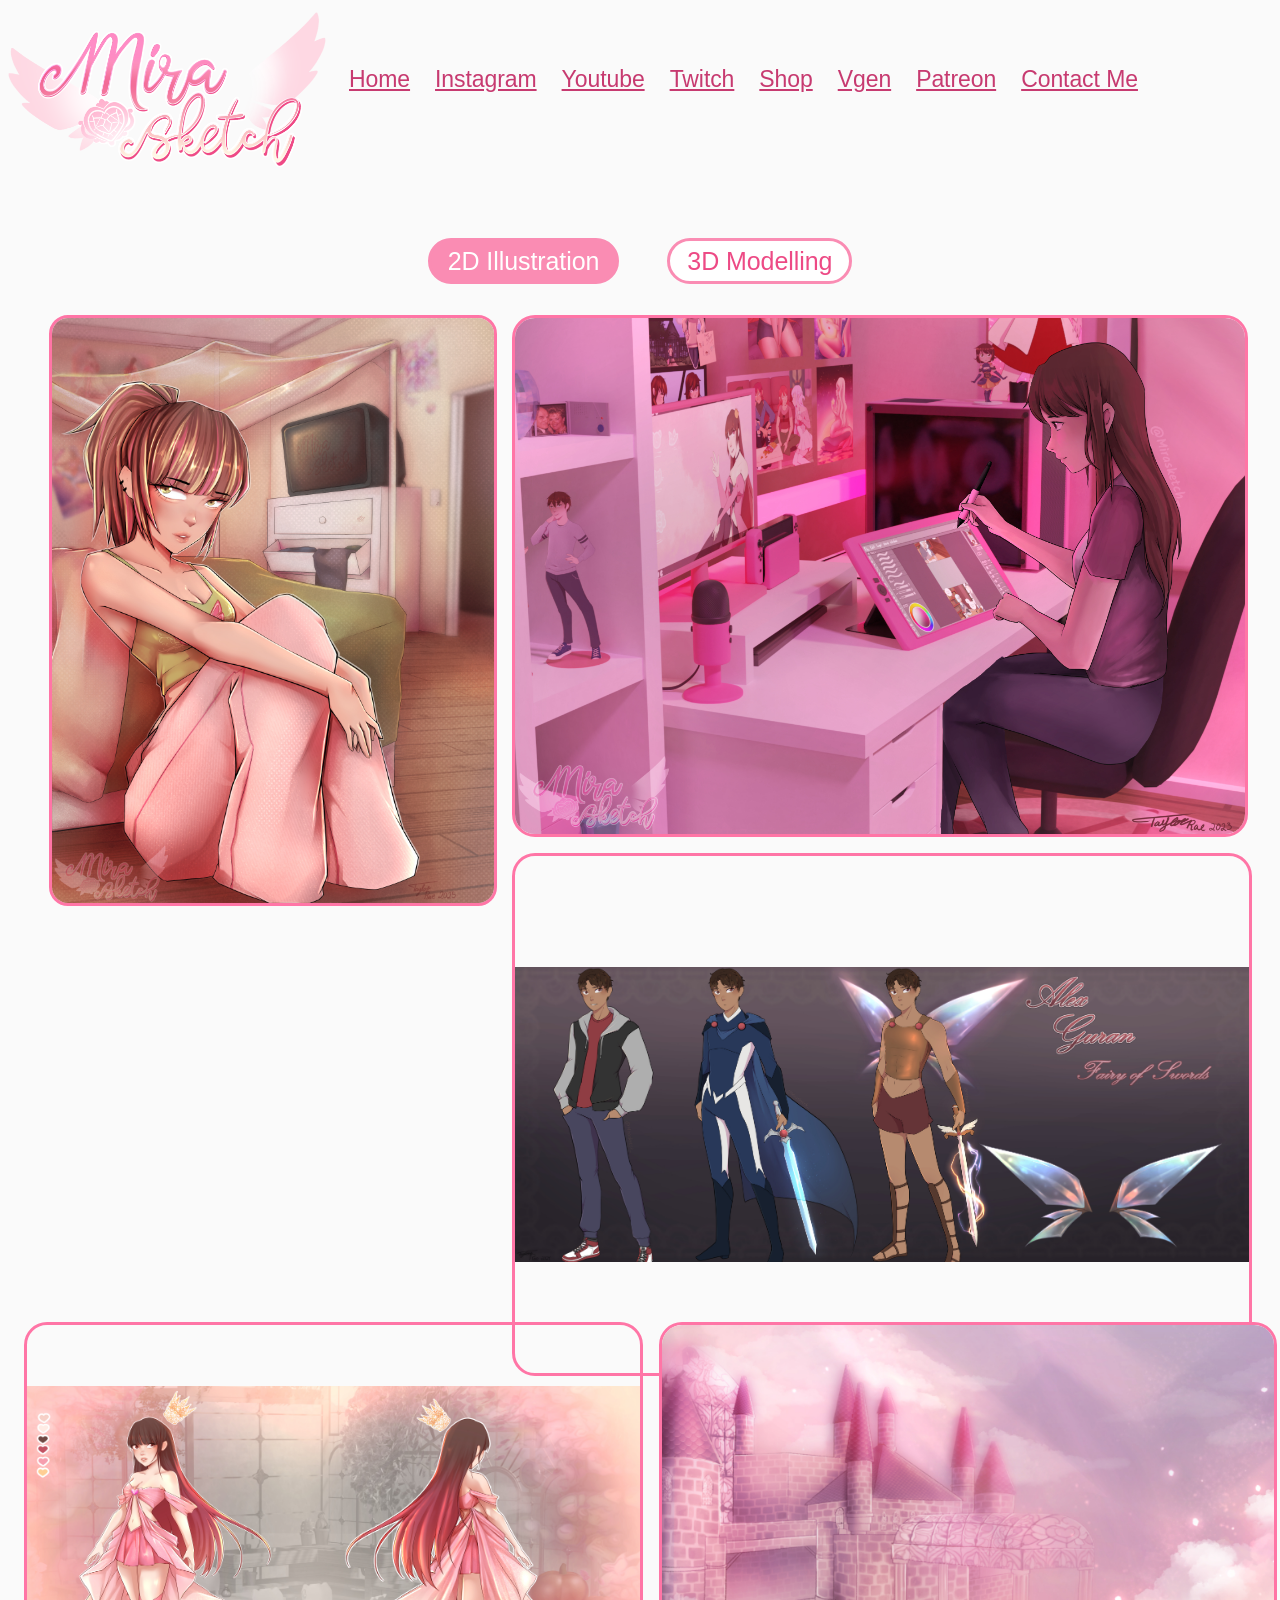
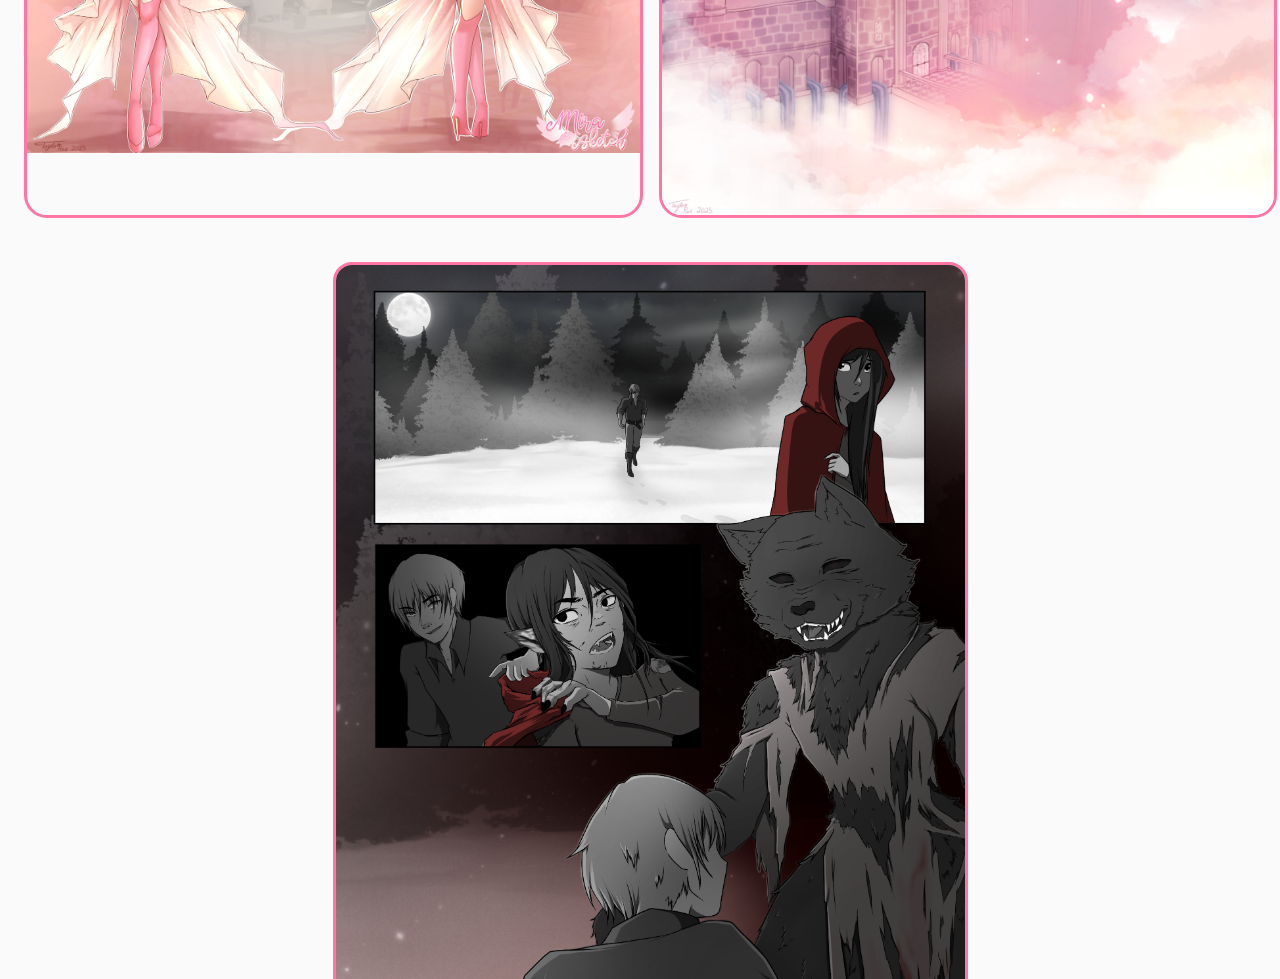
==== commit eb60c02d: "Add files via upload" ====
--- a/2dportfolio/index.html
+++ b/2dportfolio/index.html
@@ -2,13 +2,13 @@
 <html
   lang="en"
   data-ws-project="f3b886fc-9880-48a0-9e5c-76f5e291ba88"
-  data-ws-last-published="2026-06-03T07:29:20.791Z"
+  data-ws-last-published="2026-06-03T08:07:53.737Z"
 >
   <head>
     <link
       rel="stylesheet"
       type="text/css"
-      href="/assets/static/app_generated_index-6937cd5a.CLyrRUt1.css"
+      href="/assets/static/app_generated_index-6937cd5a.CnprnlME.css"
     />
     <meta charset="UTF-8" />
     <meta name="viewport" content="width=device-width,initial-scale=1" />
@@ -79,35 +79,35 @@
                 loading="eager" /></a
             ><a
               href="/"
-              class="w-link cotl9gz c1ec4hj3 c1xfxz53 coaw0fc c14i8t1j cptfn9p c1ygazma c5ws1qn chd3pi4 c18c5f8l c12fivq9 c1lx8x8e c1hkrcgd cdky1yg c11ghzpt c12ol77e c1o2r05f cif0s3v c1fckm7z ckk8cmm c1en5ynz ch1uxhk cuwcllx cjjuyl9 cwzbtee c1xor8p6 cpjb22l c1f8bigs cwfv3f8 c1mir6xa c1bvlsk8 c112lya3 ckus1x9 cpuqk8c czthkzu c1u012c1 c1ozpnl9 c1qjaci8 csuy5c2 c1wl4czy"
+              class="w-link cbwhnxk c1ec4hj3 c1xfxz53 coaw0fc c14i8t1j cptfn9p c1ygazma c5ws1qn chd3pi4 c18c5f8l c12fivq9 c1lx8x8e c1hkrcgd cdky1yg c11ghzpt c12ol77e c1o2r05f cif0s3v c1fckm7z ckk8cmm c1en5ynz ch1uxhk cuwcllx cjjuyl9 cwzbtee c1xor8p6 cpjb22l c1f8bigs cwfv3f8 c1mir6xa c1bvlsk8 c112lya3 ckus1x9 cpuqk8c czthkzu c1u012c1 c1ozpnl9 c1qjaci8 c1mkimln c128hh13"
               >Home</a
             ><a
               href="https://www.instagram.com/mirasketch_/"
-              class="w-link c1e2dfec c1ec4hj3 c1xfxz53 coaw0fc c14i8t1j cptfn9p c1ygazma c5ws1qn chd3pi4 c18c5f8l c12fivq9 c1lx8x8e c1hkrcgd cdky1yg c11ghzpt c12ol77e c1o2r05f cif0s3v c1fckm7z ckk8cmm c1en5ynz ch1uxhk cuwcllx cjjuyl9 cwzbtee c1xor8p6 cpjb22l c1f8bigs cwfv3f8 c1mir6xa c1bvlsk8 c112lya3 ckus1x9 cpuqk8c czthkzu c1u012c1 c1ozpnl9 c1mkimln cdlysbf"
+              class="w-link cbwhnxk c1ec4hj3 c1xfxz53 coaw0fc c14i8t1j cptfn9p c1ygazma c5ws1qn chd3pi4 c18c5f8l c12fivq9 c1lx8x8e c1hkrcgd cdky1yg c11ghzpt c12ol77e c1o2r05f cif0s3v c1fckm7z ckk8cmm c1en5ynz ch1uxhk cuwcllx cjjuyl9 cwzbtee c1xor8p6 cpjb22l c1f8bigs cwfv3f8 c1mir6xa c1bvlsk8 c112lya3 ckus1x9 cpuqk8c czthkzu c1u012c1 c1ozpnl9 c1mkimln cdlysbf"
               >Instagram</a
             ><a
               href="https://www.youtube.com/channel/UCVFMomMKSm7GRA1-A7CSZwA"
-              class="w-link c1e2dfec c1ec4hj3 c1xfxz53 coaw0fc c14i8t1j cptfn9p c1ygazma c5ws1qn chd3pi4 c18c5f8l c12fivq9 c1lx8x8e c1hkrcgd cdky1yg c11ghzpt c12ol77e c1o2r05f cif0s3v c1fckm7z ckk8cmm c1en5ynz ch1uxhk cuwcllx cjjuyl9 cwzbtee c1xor8p6 cpjb22l c1f8bigs cwfv3f8 c1mir6xa c1bvlsk8 c112lya3 ckus1x9 cpuqk8c czthkzu c1u012c1 c1ozpnl9 c1mkimln c1wl4czy"
+              class="w-link cbwhnxk c1ec4hj3 c1xfxz53 coaw0fc c14i8t1j cptfn9p c1ygazma c5ws1qn chd3pi4 c18c5f8l c12fivq9 c1lx8x8e c1hkrcgd cdky1yg c11ghzpt c12ol77e c1o2r05f cif0s3v c1fckm7z ckk8cmm c1en5ynz ch1uxhk cuwcllx cjjuyl9 cwzbtee c1xor8p6 cpjb22l c1f8bigs cwfv3f8 c1mir6xa c1bvlsk8 c112lya3 ckus1x9 cpuqk8c czthkzu c1u012c1 c1ozpnl9 c1mkimln c1wl4czy"
               >Youtube</a
             ><a
               href="https://www.twitch.tv/mirasketch"
-              class="w-link c1e2dfec c1ec4hj3 c1xfxz53 coaw0fc c14i8t1j cptfn9p c1ygazma c5ws1qn chd3pi4 c18c5f8l c12fivq9 c1lx8x8e c1hkrcgd cdky1yg c11ghzpt c12ol77e c1o2r05f cif0s3v c1fckm7z ckk8cmm c1en5ynz ch1uxhk cuwcllx cjjuyl9 cwzbtee c1xor8p6 cpjb22l c1f8bigs cwfv3f8 c1mir6xa c1bvlsk8 c112lya3 ckus1x9 cpuqk8c czthkzu c1u012c1 c1ozpnl9 c1mkimln cdlysbf"
+              class="w-link cbwhnxk c1ec4hj3 c1xfxz53 coaw0fc c14i8t1j cptfn9p c1ygazma c5ws1qn chd3pi4 c18c5f8l c12fivq9 c1lx8x8e c1hkrcgd cdky1yg c11ghzpt c12ol77e c1o2r05f cif0s3v c1fckm7z ckk8cmm c1en5ynz ch1uxhk cuwcllx cjjuyl9 cwzbtee c1xor8p6 cpjb22l c1f8bigs cwfv3f8 c1mir6xa c1bvlsk8 c112lya3 ckus1x9 cpuqk8c czthkzu c1u012c1 c1ozpnl9 c1mkimln cdlysbf"
               >Twitch</a
             ><a
               href="https://acggoods.com/store/mirasketch"
-              class="w-link c1e2dfec c1ec4hj3 c1xfxz53 coaw0fc c14i8t1j cptfn9p c1ygazma c5ws1qn chd3pi4 c18c5f8l c12fivq9 c1lx8x8e c1hkrcgd cdky1yg c11ghzpt c12ol77e c1o2r05f cif0s3v c1fckm7z ckk8cmm c1en5ynz ch1uxhk cuwcllx cjjuyl9 cwzbtee c1xor8p6 cpjb22l c1f8bigs cwfv3f8 c1mir6xa c1bvlsk8 c112lya3 ckus1x9 cpuqk8c czthkzu c1u012c1 c1ozpnl9 cdlysbf"
+              class="w-link cbwhnxk c1ec4hj3 c1xfxz53 coaw0fc c14i8t1j cptfn9p c1ygazma c5ws1qn chd3pi4 c18c5f8l c12fivq9 c1lx8x8e c1hkrcgd cdky1yg c11ghzpt c12ol77e c1o2r05f cif0s3v c1fckm7z ckk8cmm c1en5ynz ch1uxhk cuwcllx cjjuyl9 cwzbtee c1xor8p6 cpjb22l c1f8bigs cwfv3f8 c1mir6xa c1bvlsk8 c112lya3 ckus1x9 cpuqk8c czthkzu c1u012c1 c1ozpnl9 cdlysbf"
               >Shop</a
             ><a
               href="https://vgen.co/Mirasketch"
-              class="w-link c1e2dfec c1ec4hj3 c1xfxz53 coaw0fc c14i8t1j cptfn9p c1ygazma c5ws1qn chd3pi4 c18c5f8l c12fivq9 c1lx8x8e c1hkrcgd cdky1yg c11ghzpt c12ol77e c1o2r05f cif0s3v c1fckm7z ckk8cmm c1en5ynz ch1uxhk cuwcllx cjjuyl9 cwzbtee c1xor8p6 cpjb22l c1f8bigs cwfv3f8 c1mir6xa c1bvlsk8 c112lya3 ckus1x9 cpuqk8c czthkzu c1u012c1 c1ozpnl9 c1mkimln c1wl4czy"
+              class="w-link cbwhnxk c1ec4hj3 c1xfxz53 coaw0fc c14i8t1j cptfn9p c1ygazma c5ws1qn chd3pi4 c18c5f8l c12fivq9 c1lx8x8e c1hkrcgd cdky1yg c11ghzpt c12ol77e c1o2r05f cif0s3v c1fckm7z ckk8cmm c1en5ynz ch1uxhk cuwcllx cjjuyl9 cwzbtee c1xor8p6 cpjb22l c1f8bigs cwfv3f8 c1mir6xa c1bvlsk8 c112lya3 ckus1x9 cpuqk8c czthkzu c1u012c1 c1ozpnl9 csuy5c2 c1wl4czy"
               >Vgen</a
             ><a
               href="https://www.patreon.com/Mirasketch"
-              class="w-link c1e2dfec c1ec4hj3 c1xfxz53 coaw0fc c14i8t1j c8hdkgn cjzyvgf cx1a49i csaao4k c18c5f8l c12fivq9 c1lx8x8e c1hkrcgd cdky1yg c11ghzpt c12ol77e c1o2r05f cif0s3v c1fckm7z ckk8cmm c1en5ynz ch1uxhk cuwcllx cjjuyl9 cwzbtee c1xor8p6 cpjb22l c1f8bigs cwfv3f8 c1mir6xa c1bvlsk8 c112lya3 ckus1x9 cpuqk8c czthkzu c1u012c1 c1ozpnl9 c1wl4czy"
+              class="w-link cbwhnxk c1ec4hj3 c1xfxz53 coaw0fc c14i8t1j c8hdkgn cjzyvgf cx1a49i csaao4k c18c5f8l c12fivq9 c1lx8x8e c1hkrcgd cdky1yg c11ghzpt c12ol77e c1o2r05f cif0s3v c1fckm7z ckk8cmm c1en5ynz ch1uxhk cuwcllx cjjuyl9 cwzbtee c1xor8p6 cpjb22l c1f8bigs cwfv3f8 c1mir6xa c1bvlsk8 c112lya3 ckus1x9 cpuqk8c czthkzu c1u012c1 c1ozpnl9 c1wl4czy"
               >Patreon</a
             ><a
               href="/#About"
-              class="w-link c1ehmxf8 c1ec4hj3 c1xfxz53 coaw0fc c14i8t1j cptfn9p c1ygazma c5ws1qn chd3pi4 c18c5f8l c12fivq9 c1lx8x8e c1hkrcgd cdky1yg c11ghzpt c12ol77e c1o2r05f cif0s3v c1fckm7z ckk8cmm c1en5ynz ch1uxhk cuwcllx cjjuyl9 cwzbtee c1xor8p6 cpjb22l c1f8bigs cwfv3f8 c1mir6xa c1bvlsk8 c112lya3 ckus1x9 cpuqk8c czthkzu c1u012c1 c1ozpnl9 cdlysbf"
+              class="w-link cbwhnxk c1ec4hj3 c1xfxz53 coaw0fc c14i8t1j cptfn9p c1ygazma c5ws1qn chd3pi4 c18c5f8l c12fivq9 c1lx8x8e c1hkrcgd cdky1yg c11ghzpt c12ol77e c1o2r05f cif0s3v c1fckm7z ckk8cmm c1en5ynz ch1uxhk cuwcllx cjjuyl9 cwzbtee c1xor8p6 cpjb22l c1f8bigs cwfv3f8 c1mir6xa c1bvlsk8 c112lya3 ckus1x9 cpuqk8c czthkzu c1u012c1 c1ozpnl9 cdlysbf c1wl4czy"
               >Contact Me</a
             >
           </div>
@@ -791,13 +791,13 @@
       {}
     </script>
     <script
-      src="/assets/entries/entry-server-routing.CeTjZJVQ.js"
+      src="/assets/entries/entry-server-routing.BiS71drr.js"
       type="module"
       async
     ></script>
     <link
       rel="modulepreload"
-      href="/assets/entries/pages_2dportfolio.rFH4r-FW.js"
+      href="/assets/entries/pages_2dportfolio.Crt8DNtT.js"
       as="script"
       type="text/javascript"
     /><link
--- a/assets/static/app_generated_index-6937cd5a.CnprnlME.css
+++ b/assets/static/app_generated_index-6937cd5a.CnprnlME.css
@@ -0,0 +1 @@
+@layer presets{:root{display:grid;min-height:100%;grid-template-rows:auto;grid-template-columns:1fr;font-family:Arial,Roboto,sans-serif;font-size:16px;line-height:1.2;white-space:pre-wrap;white-space-collapse:preserve}a.w-element{box-sizing:border-box}body.w-element{box-sizing:border-box;-webkit-font-smoothing:antialiased;-moz-osx-font-smoothing:grayscale;margin:0}div.w-element,h1.w-element{box-sizing:border-box}hr.w-element{height:0;color:inherit;box-sizing:border-box}main.w-element{box-sizing:border-box}nav.w-element{box-sizing:border-box}p.w-element{box-sizing:border-box}section.w-element{box-sizing:border-box}div.w-box{box-sizing:border-box}footer.w-box{box-sizing:border-box}main.w-box{box-sizing:border-box}nav.w-box{box-sizing:border-box}section.w-box{box-sizing:border-box}div.w-html-embed{display:contents;white-space:normal;white-space-collapse:collapse}img.w-image{box-sizing:border-box;max-width:100%;display:block;height:auto}a.w-link{box-sizing:border-box;display:inline-block}div.w-navigation-menu{box-sizing:border-box}video.w-video{max-width:100%}}@media all{.cqgzvzi{display:flex}.c1xlqiv7{justify-content:center}.c16853ev{align-items:center}.c8c9gd7{background-color:#fff}:root{--font-lineheight-00: .95;--font-lineheight-0: 1.1;--font-lineheight-1: 1.25;--font-lineheight-2: 1.375;--font-lineheight-3: 1.5;--font-lineheight-4: 1.75;--font-lineheight-5: 2;--font-letterspacing-0: -.05em;--font-letterspacing-1: .025em;--font-letterspacing-2: .05em;--font-letterspacing-3: .075em;--font-letterspacing-4: .15em;--font-letterspacing-5: .5em;--font-letterspacing-6: .75em;--font-letterspacing-7: 1em;--font-size-00: .5rem;--font-size-0: .75rem;--font-size-1: 1rem;--font-size-2: 1.1rem;--font-size-3: 1.25rem;--font-size-4: 1.5rem;--font-size-5: 2rem;--font-size-6: 2.5rem;--font-size-7: 3rem;--font-size-8: 3.5rem;--font-size-fluid-0: clamp(.75rem,2vw,1rem);--font-size-fluid-1: clamp(1rem,4vw,1.5rem);--font-size-fluid-2: clamp(1.5rem,6vw,2.5rem);--font-size-fluid-3: clamp(2rem,9vw,3.5rem);--size-000: -.5rem;--size-00: -.25rem;--size-1: .25rem;--size-2: .5rem;--size-3: 1rem;--size-4: 1.25rem;--size-5: 1.5rem;--size-6: 1.75rem;--size-7: 2rem;--size-8: 3rem;--size-9: 4rem;--size-10: 5rem;--size-11: 7.5rem;--size-12: 10rem;--size-13: 15rem;--size-14: 20rem;--size-15: 30rem;--size-px-000: -8px;--size-px-00: -4px;--size-px-1: 4px;--size-px-2: 8px;--size-px-3: 16px;--size-px-4: 20px;--size-px-5: 24px;--size-px-6: 28px;--size-px-7: 32px;--size-px-8: 48px;--size-px-9: 64px;--size-px-10: 80px;--size-px-11: 120px;--size-px-12: 160px;--size-px-13: 240px;--size-px-14: 320px;--size-px-15: 480px;--size-fluid-1: clamp(.5rem,1vw,1rem);--size-fluid-2: clamp(1rem,2vw,1.5rem);--size-fluid-3: clamp(1.5rem,3vw,2rem);--size-fluid-4: clamp(2rem,4vw,3rem);--size-fluid-5: clamp(4rem,5vw,5rem);--size-fluid-6: clamp(5rem,7vw,7.5rem);--size-fluid-7: clamp(7.5rem,10vw,10rem);--size-fluid-8: clamp(10rem,20vw,15rem);--size-fluid-9: clamp(15rem,30vw,20rem);--size-fluid-10: clamp(20rem,40vw,30rem);--size-content-1: 20ch;--size-content-2: 45ch;--size-content-3: 60ch;--size-header-1: 20ch;--size-header-2: 25ch;--size-header-3: 35ch;--size-xxs: 240px;--size-xs: 360px;--size-sm: 480px;--size-md: 768px;--size-lg: 1024px;--size-xl: 1440px;--size-xxl: 1920px;--size-relative-000: -.5ch;--size-relative-00: -.25ch;--size-relative-1: .25ch;--size-relative-2: .5ch;--size-relative-3: 1ch;--size-relative-4: 1.25ch;--size-relative-5: 1.5ch;--size-relative-6: 1.75ch;--size-relative-7: 2ch;--size-relative-8: 3ch;--size-relative-9: 4ch;--size-relative-10: 5ch;--size-relative-11: 7.5ch;--size-relative-12: 10ch;--size-relative-13: 15ch;--size-relative-14: 20ch;--size-relative-15: 30ch;--ease-1: cubic-bezier(.25,0,.5,1);--ease-2: cubic-bezier(.25,0,.4,1);--ease-3: cubic-bezier(.25,0,.3,1);--ease-4: cubic-bezier(.25,0,.2,1);--ease-5: cubic-bezier(.25,0,.1,1);--ease-in-1: cubic-bezier(.25,0,1,1);--ease-in-2: cubic-bezier(.5,0,1,1);--ease-in-3: cubic-bezier(.7,0,1,1);--ease-in-4: cubic-bezier(.9,0,1,1);--ease-in-5: cubic-bezier(1,0,1,1);--ease-out-1: cubic-bezier(0,0,.75,1);--ease-out-2: cubic-bezier(0,0,.5,1);--ease-out-3: cubic-bezier(0,0,.3,1);--ease-out-4: cubic-bezier(0,0,.1,1);--ease-out-5: cubic-bezier(0,0,0,1);--ease-in-out-1: cubic-bezier(.1,0,.9,1);--ease-in-out-2: cubic-bezier(.3,0,.7,1);--ease-in-out-3: cubic-bezier(.5,0,.5,1);--ease-in-out-4: cubic-bezier(.7,0,.3,1);--ease-in-out-5: cubic-bezier(.9,0,.1,1);--ease-elastic-out-1: cubic-bezier(.5,.75,.75,1.25);--ease-elastic-out-2: cubic-bezier(.5,1,.75,1.25);--ease-elastic-out-3: cubic-bezier(.5,1.25,.75,1.25);--ease-elastic-out-4: cubic-bezier(.5,1.5,.75,1.25);--ease-elastic-out-5: cubic-bezier(.5,1.75,.75,1.25);--ease-elastic-in-1: cubic-bezier(.5,-.25,.75,1);--ease-elastic-in-2: cubic-bezier(.5,-.5,.75,1);--ease-elastic-in-3: cubic-bezier(.5,-.75,.75,1);--ease-elastic-in-4: cubic-bezier(.5,-1,.75,1);--ease-elastic-in-5: cubic-bezier(.5,-1.25,.75,1);--ease-elastic-in-out-1: cubic-bezier(.5,-.1,.1,1.5);--ease-elastic-in-out-2: cubic-bezier(.5,-.3,.1,1.5);--ease-elastic-in-out-3: cubic-bezier(.5,-.5,.1,1.5);--ease-elastic-in-out-4: cubic-bezier(.5,-.7,.1,1.5);--ease-elastic-in-out-5: cubic-bezier(.5,-.9,.1,1.5);--ease-step-1: steps(2);--ease-step-2: steps(3);--ease-step-3: steps(4);--ease-step-4: steps(7);--ease-step-5: steps(10);--ease-elastic-1: var(--ease-elastic-out-1);--ease-elastic-2: var(--ease-elastic-out-2);--ease-elastic-3: var(--ease-elastic-out-3);--ease-elastic-4: var(--ease-elastic-out-4);--ease-elastic-5: var(--ease-elastic-out-5);--ease-squish-1: var(--ease-elastic-in-out-1);--ease-squish-2: var(--ease-elastic-in-out-2);--ease-squish-3: var(--ease-elastic-in-out-3);--ease-squish-4: var(--ease-elastic-in-out-4);--ease-squish-5: var(--ease-elastic-in-out-5);--ease-spring-1: linear(0,.006,.025 2.8%,.101 6.1%,.539 18.9%,.721 25.3%,.849 31.5%,.937 38.1%,.968 41.8%,.991 45.7%,1.006 50.1%,1.015 55%,1.017 63.9%,1.001);--ease-spring-2: linear(0,.007,.029 2.2%,.118 4.7%,.625 14.4%,.826 19%,.902,.962,1.008 26.1%,1.041 28.7%,1.064 32.1%,1.07 36%,1.061 40.5%,1.015 53.4%,.999 61.6%,.995 71.2%,1);--ease-spring-3: linear(0,.009,.035 2.1%,.141 4.4%,.723 12.9%,.938 16.7%,1.017,1.077,1.121,1.149 24.3%,1.159,1.163,1.161,1.154 29.9%,1.129 32.8%,1.051 39.6%,1.017 43.1%,.991,.977 51%,.974 53.8%,.975 57.1%,.997 69.8%,1.003 76.9%,1);--ease-spring-4: linear(0,.009,.037 1.7%,.153 3.6%,.776 10.3%,1.001,1.142 16%,1.185,1.209 19%,1.215 19.9% 20.8%,1.199,1.165 25%,1.056 30.3%,1.008 33%,.973,.955 39.2%,.953 41.1%,.957 43.3%,.998 53.3%,1.009 59.1% 63.7%,.998 78.9%,1);--ease-spring-5: linear(0,.01,.04 1.6%,.161 3.3%,.816 9.4%,1.046,1.189 14.4%,1.231,1.254 17%,1.259,1.257 18.6%,1.236,1.194 22.3%,1.057 27%,.999 29.4%,.955 32.1%,.942,.935 34.9%,.933,.939 38.4%,1 47.3%,1.011,1.017 52.6%,1.016 56.4%,1 65.2%,.996 70.2%,1.001 87.2%,1);--ease-bounce-1: linear(0,.004,.016,.035,.063,.098,.141,.191,.25,.316,.391 36.8%,.563,.766,1 58.8%,.946,.908 69.1%,.895,.885,.879,.878,.879,.885,.895,.908 89.7%,.946,1);--ease-bounce-2: linear(0,.004,.016,.035,.063,.098,.141 15.1%,.25,.391,.562,.765,1,.892 45.2%,.849,.815,.788,.769,.757,.753,.757,.769,.788,.815,.85,.892 75.2%,1 80.2%,.973,.954,.943,.939,.943,.954,.973,1);--ease-bounce-3: linear(0,.004,.016,.035,.062,.098,.141 11.4%,.25,.39,.562,.764,1 30.3%,.847 34.8%,.787,.737,.699,.672,.655,.65,.656,.672,.699,.738,.787,.847 61.7%,1 66.2%,.946,.908,.885 74.2%,.879,.878,.879,.885 79.5%,.908,.946,1 87.4%,.981,.968,.96,.957,.96,.968,.981,1);--ease-bounce-4: linear(0,.004,.016 3%,.062,.141,.25,.391,.562 18.2%,1 24.3%,.81,.676 32.3%,.629,.595,.575,.568,.575,.595,.629,.676 48.2%,.811,1 56.2%,.918,.86,.825,.814,.825,.86,.918,1 77.2%,.94 80.6%,.925,.92,.925,.94 87.5%,1 90.9%,.974,.965,.974,1);--ease-bounce-5: linear(0,.004,.016 2.5%,.063,.141,.25 10.1%,.562,1 20.2%,.783,.627,.534 30.9%,.511,.503,.511,.534 38%,.627,.782,1 48.7%,.892,.815,.769 56.3%,.757,.753,.757,.769 61.3%,.815,.892,1 68.8%,.908 72.4%,.885,.878,.885,.908 79.4%,1 83%,.954 85.5%,.943,.939,.943,.954 90.5%,1 93%,.977,.97,.977,1);--layer-1: 1;--layer-2: 2;--layer-3: 3;--layer-4: 4;--layer-5: 5;--layer-important: 2147483647;--shadow-color: 220 3% 15%;--shadow-strength: 1%;--inner-shadow-highlight: inset 0-.5px 0 0#fff,inset 0 .5px 0 0 rgba(0,0,0,.067);--shadow-1: 0 1px 2px -1px hsl(var(--shadow-color)/calc(var(--shadow-strength) + 9%));--shadow-2: 0 3px 5px -2px hsl(var(--shadow-color)/calc(var(--shadow-strength) + 3%)),0 7px 14px -5px hsl(var(--shadow-color)/calc(var(--shadow-strength) + 5%));--shadow-3: 0 -1px 3px 0 hsl(var(--shadow-color)/calc(var(--shadow-strength) + 2%)),0 1px 2px -5px hsl(var(--shadow-color)/calc(var(--shadow-strength) + 2%)),0 2px 5px -5px hsl(var(--shadow-color)/calc(var(--shadow-strength) + 4%)),0 4px 12px -5px hsl(var(--shadow-color)/calc(var(--shadow-strength) + 5%)),0 12px 15px -5px hsl(var(--shadow-color)/calc(var(--shadow-strength) + 7%));--shadow-4: 0 -2px 5px 0 hsl(var(--shadow-color)/calc(var(--shadow-strength) + 2%)),0 1px 1px -2px hsl(var(--shadow-color)/calc(var(--shadow-strength) + 3%)),0 2px 2px -2px hsl(var(--shadow-color)/calc(var(--shadow-strength) + 3%)),0 5px 5px -2px hsl(var(--shadow-color)/calc(var(--shadow-strength) + 4%)),0 9px 9px -2px hsl(var(--shadow-color)/calc(var(--shadow-strength) + 5%)),0 16px 16px -2px hsl(var(--shadow-color)/calc(var(--shadow-strength) + 6%));--shadow-5: 0 -1px 2px 0 hsl(var(--shadow-color)/calc(var(--shadow-strength) + 2%)),0 2px 1px -2px hsl(var(--shadow-color)/calc(var(--shadow-strength) + 3%)),0 5px 5px -2px hsl(var(--shadow-color)/calc(var(--shadow-strength) + 3%)),0 10px 10px -2px hsl(var(--shadow-color)/calc(var(--shadow-strength) + 4%)),0 20px 20px -2px hsl(var(--shadow-color)/calc(var(--shadow-strength) + 5%)),0 40px 40px -2px hsl(var(--shadow-color)/calc(var(--shadow-strength) + 7%));--shadow-6: 0 -1px 2px 0 hsl(var(--shadow-color)/calc(var(--shadow-strength) + 2%)),0 3px 2px -2px hsl(var(--shadow-color)/calc(var(--shadow-strength) + 3%)),0 7px 5px -2px hsl(var(--shadow-color)/calc(var(--shadow-strength) + 3%)),0 12px 10px -2px hsl(var(--shadow-color)/calc(var(--shadow-strength) + 4%)),0 22px 18px -2px hsl(var(--shadow-color)/calc(var(--shadow-strength) + 5%)),0 41px 33px -2px hsl(var(--shadow-color)/calc(var(--shadow-strength) + 6%)),0 100px 80px -2px hsl(var(--shadow-color)/calc(var(--shadow-strength) + 7%));--inner-shadow-0: inset 0 0 0 1px hsl(var(--shadow-color)/calc(var(--shadow-strength) + 9%));--inner-shadow-1: inset 0 1px 2px 0 hsl(var(--shadow-color)/calc(var(--shadow-strength) + 9%)),var(--inner-shadow-highlight);--inner-shadow-2: inset 0 1px 4px 0 hsl(var(--shadow-color)/calc(var(--shadow-strength) + 9%)),var(--inner-shadow-highlight);--inner-shadow-3: inset 0 2px 8px 0 hsl(var(--shadow-color)/calc(var(--shadow-strength) + 9%)),var(--inner-shadow-highlight);--inner-shadow-4: inset 0 2px 14px 0 hsl(var(--shadow-color)/calc(var(--shadow-strength) + 9%)),var(--inner-shadow-highlight);--ratio-square: 1;--ratio-landscape: 4/3;--ratio-portrait: 3/4;--ratio-widescreen: 16/9;--ratio-ultrawide: 18/5;--ratio-golden: 1.618/1;--gray-0: rgb(248 249 250 / 1);--gray-1: rgb(241 243 245 / 1);--gray-2: rgb(233 236 239 / 1);--gray-3: rgb(222 226 230 / 1);--gray-4: rgb(206 212 218 / 1);--gray-5: rgb(173 181 189 / 1);--gray-6: rgb(134 142 150 / 1);--gray-7: rgb(73 80 87 / 1);--gray-8: rgb(52 58 64 / 1);--gray-9: rgb(33 37 41 / 1);--gray-10: rgb(22 25 29 / 1);--gray-11: rgb(13 15 18 / 1);--gray-12: rgb(3 5 7 / 1);--stone-0: rgb(248 250 251 / 1);--stone-1: rgb(242 244 246 / 1);--stone-2: rgb(235 237 239 / 1);--stone-3: rgb(224 228 229 / 1);--stone-4: rgb(209 214 216 / 1);--stone-5: rgb(177 182 185 / 1);--stone-6: rgb(151 155 157 / 1);--stone-7: rgb(126 130 130 / 1);--stone-8: rgb(102 105 104 / 1);--stone-9: rgb(80 81 79 / 1);--stone-10: rgb(58 58 55 / 1);--stone-11: rgb(37 37 33 / 1);--stone-12: rgb(18 18 16 / 1);--red-0: rgb(255 245 245 / 1);--red-1: rgb(255 227 227 / 1);--red-2: rgb(255 201 201 / 1);--red-3: rgb(255 168 168 / 1);--red-4: rgb(255 135 135 / 1);--red-5: rgb(255 107 107 / 1);--red-6: rgb(250 82 82 / 1);--red-7: rgb(240 62 62 / 1);--red-8: rgb(224 49 49 / 1);--red-9: rgb(201 42 42 / 1);--red-10: rgb(176 37 37 / 1);--red-11: rgb(150 32 32 / 1);--red-12: rgb(125 26 26 / 1);--pink-0: rgb(255 240 246 / 1);--pink-1: rgb(255 222 235 / 1);--pink-2: rgb(252 194 215 / 1);--pink-3: rgb(250 162 193 / 1);--pink-4: rgb(247 131 172 / 1);--pink-5: rgb(240 101 149 / 1);--pink-6: rgb(230 73 128 / 1);--pink-7: rgb(214 51 108 / 1);--pink-8: rgb(194 37 92 / 1);--pink-9: rgb(166 30 77 / 1);--pink-10: rgb(140 25 65 / 1);--pink-11: rgb(115 21 54 / 1);--pink-12: rgb(89 16 42 / 1);--purple-0: rgb(248 240 252 / 1);--purple-1: rgb(243 217 250 / 1);--purple-2: rgb(238 190 250 / 1);--purple-3: rgb(229 153 247 / 1);--purple-4: rgb(218 119 242 / 1);--purple-5: rgb(204 93 232 / 1);--purple-6: rgb(190 75 219 / 1);--purple-7: rgb(174 62 201 / 1);--purple-8: rgb(156 54 181 / 1);--purple-9: rgb(134 46 156 / 1);--purple-10: rgb(112 38 130 / 1);--purple-11: rgb(90 30 105 / 1);--purple-12: rgb(68 23 79 / 1);--violet-0: rgb(243 240 255 / 1);--violet-1: rgb(229 219 255 / 1);--violet-2: rgb(208 191 255 / 1);--violet-3: rgb(177 151 252 / 1);--violet-4: rgb(151 117 250 / 1);--violet-5: rgb(132 94 247 / 1);--violet-6: rgb(121 80 242 / 1);--violet-7: rgb(112 72 232 / 1);--violet-8: rgb(103 65 217 / 1);--violet-9: rgb(95 61 196 / 1);--violet-10: rgb(82 53 171 / 1);--violet-11: rgb(70 45 145 / 1);--violet-12: rgb(58 37 120 / 1);--indigo-0: rgb(237 242 255 / 1);--indigo-1: rgb(219 228 255 / 1);--indigo-2: rgb(186 200 255 / 1);--indigo-3: rgb(145 167 255 / 1);--indigo-4: rgb(116 143 252 / 1);--indigo-5: rgb(92 124 250 / 1);--indigo-6: rgb(76 110 245 / 1);--indigo-7: rgb(66 99 235 / 1);--indigo-8: rgb(59 91 219 / 1);--indigo-9: rgb(54 79 199 / 1);--indigo-10: rgb(47 68 173 / 1);--indigo-11: rgb(40 58 148 / 1);--indigo-12: rgb(33 48 122 / 1);--blue-0: rgb(231 245 255 / 1);--blue-1: rgb(208 235 255 / 1);--blue-2: rgb(165 216 255 / 1);--blue-3: rgb(116 192 252 / 1);--blue-4: rgb(77 171 247 / 1);--blue-5: rgb(51 154 240 / 1);--blue-6: rgb(34 139 230 / 1);--blue-7: rgb(28 126 214 / 1);--blue-8: rgb(25 113 194 / 1);--blue-9: rgb(24 100 171 / 1);--blue-10: rgb(20 85 145 / 1);--blue-11: rgb(17 70 120 / 1);--blue-12: rgb(13 55 94 / 1);--cyan-0: rgb(227 250 252 / 1);--cyan-1: rgb(197 246 250 / 1);--cyan-2: rgb(153 233 242 / 1);--cyan-3: rgb(102 217 232 / 1);--cyan-4: rgb(59 201 219 / 1);--cyan-5: rgb(34 184 207 / 1);--cyan-6: rgb(21 170 191 / 1);--cyan-7: rgb(16 152 173 / 1);--cyan-8: rgb(12 133 153 / 1);--cyan-9: rgb(11 114 133 / 1);--cyan-10: rgb(9 92 107 / 1);--cyan-11: rgb(7 70 82 / 1);--cyan-12: rgb(5 48 56 / 1);--teal-0: rgb(230 252 245 / 1);--teal-1: rgb(195 250 232 / 1);--teal-2: rgb(150 242 215 / 1);--teal-3: rgb(99 230 190 / 1);--teal-4: rgb(56 217 169 / 1);--teal-5: rgb(32 201 151 / 1);--teal-6: rgb(18 184 134 / 1);--teal-7: rgb(12 166 120 / 1);--teal-8: rgb(9 146 104 / 1);--teal-9: rgb(8 127 91 / 1);--teal-10: rgb(6 102 73 / 1);--teal-11: rgb(5 77 55 / 1);--teal-12: rgb(3 51 37 / 1);--green-0: rgb(235 251 238 / 1);--green-1: rgb(211 249 216 / 1);--green-2: rgb(178 242 187 / 1);--green-3: rgb(140 233 154 / 1);--green-4: rgb(105 219 124 / 1);--green-5: rgb(81 207 102 / 1);--green-6: rgb(64 192 87 / 1);--green-7: rgb(55 178 77 / 1);--green-8: rgb(47 158 68 / 1);--green-9: rgb(43 138 62 / 1);--green-10: rgb(35 112 50 / 1);--green-11: rgb(27 87 39 / 1);--green-12: rgb(19 61 27 / 1);--lime-0: rgb(244 252 227 / 1);--lime-1: rgb(233 250 200 / 1);--lime-2: rgb(216 245 162 / 1);--lime-3: rgb(192 235 117 / 1);--lime-4: rgb(169 227 75 / 1);--lime-5: rgb(148 216 45 / 1);--lime-6: rgb(130 201 30 / 1);--lime-7: rgb(116 184 22 / 1);--lime-8: rgb(102 168 15 / 1);--lime-9: rgb(92 148 13 / 1);--lime-10: rgb(76 122 11 / 1);--lime-11: rgb(60 97 9 / 1);--lime-12: rgb(44 71 6 / 1);--yellow-0: rgb(255 249 219 / 1);--yellow-1: rgb(255 243 191 / 1);--yellow-2: rgb(255 236 153 / 1);--yellow-3: rgb(255 224 102 / 1);--yellow-4: rgb(255 212 59 / 1);--yellow-5: rgb(252 196 25 / 1);--yellow-6: rgb(250 176 5 / 1);--yellow-7: rgb(245 159 0 / 1);--yellow-8: rgb(240 140 0 / 1);--yellow-9: rgb(230 119 0 / 1);--yellow-10: rgb(179 92 0 / 1);--yellow-11: rgb(128 66 0 / 1);--yellow-12: rgb(102 53 0 / 1);--orange-0: rgb(255 244 230 / 1);--orange-1: rgb(255 232 204 / 1);--orange-2: rgb(255 216 168 / 1);--orange-3: rgb(255 192 120 / 1);--orange-4: rgb(255 169 77 / 1);--orange-5: rgb(255 146 43 / 1);--orange-6: rgb(253 126 20 / 1);--orange-7: rgb(247 103 7 / 1);--orange-8: rgb(232 89 12 / 1);--orange-9: rgb(217 72 15 / 1);--orange-10: rgb(191 64 13 / 1);--orange-11: rgb(153 51 11 / 1);--orange-12: rgb(128 43 9 / 1);--choco-0: rgb(255 248 220 / 1);--choco-1: rgb(252 225 188 / 1);--choco-2: rgb(247 202 158 / 1);--choco-3: rgb(241 178 128 / 1);--choco-4: rgb(233 155 98 / 1);--choco-5: rgb(223 133 69 / 1);--choco-6: rgb(212 110 37 / 1);--choco-7: rgb(189 95 27 / 1);--choco-8: rgb(164 81 23 / 1);--choco-9: rgb(138 69 19 / 1);--choco-10: rgb(112 58 19 / 1);--choco-11: rgb(87 47 18 / 1);--choco-12: rgb(61 33 13 / 1);--brown-0: rgb(250 244 235 / 1);--brown-1: rgb(237 224 209 / 1);--brown-2: rgb(224 202 183 / 1);--brown-3: rgb(211 183 158 / 1);--brown-4: rgb(197 162 133 / 1);--brown-5: rgb(183 143 109 / 1);--brown-6: rgb(168 124 86 / 1);--brown-7: rgb(149 107 71 / 1);--brown-8: rgb(130 91 58 / 1);--brown-9: rgb(111 75 45 / 1);--brown-10: rgb(94 58 33 / 1);--brown-11: rgb(78 43 21 / 1);--brown-12: rgb(66 36 18 / 1);--sand-0: rgb(248 250 251 / 1);--sand-1: rgb(230 228 220 / 1);--sand-2: rgb(213 207 189 / 1);--sand-3: rgb(194 185 160 / 1);--sand-4: rgb(174 165 140 / 1);--sand-5: rgb(154 145 120 / 1);--sand-6: rgb(134 124 101 / 1);--sand-7: rgb(115 106 83 / 1);--sand-8: rgb(95 87 70 / 1);--sand-9: rgb(75 70 57 / 1);--sand-10: rgb(56 53 45 / 1);--sand-11: rgb(37 37 33 / 1);--sand-12: rgb(18 18 16 / 1);--camo-0: rgb(249 251 231 / 1);--camo-1: rgb(232 237 156 / 1);--camo-2: rgb(210 223 78 / 1);--camo-3: rgb(194 206 52 / 1);--camo-4: rgb(181 187 46 / 1);--camo-5: rgb(167 168 39 / 1);--camo-6: rgb(153 150 33 / 1);--camo-7: rgb(140 133 28 / 1);--camo-8: rgb(126 116 22 / 1);--camo-9: rgb(109 100 20 / 1);--camo-10: rgb(93 84 17 / 1);--camo-11: rgb(77 70 14 / 1);--camo-12: rgb(54 48 10 / 1);--jungle-0: rgb(236 254 176 / 1);--jungle-1: rgb(222 243 154 / 1);--jungle-2: rgb(208 232 132 / 1);--jungle-3: rgb(194 221 110 / 1);--jungle-4: rgb(181 209 91 / 1);--jungle-5: rgb(168 198 72 / 1);--jungle-6: rgb(155 187 54 / 1);--jungle-7: rgb(143 176 36 / 1);--jungle-8: rgb(132 165 19 / 1);--jungle-9: rgb(122 153 8 / 1);--jungle-10: rgb(101 128 6 / 1);--jungle-11: rgb(81 102 5 / 1);--jungle-12: rgb(61 77 4 / 1);--gradient-1: linear-gradient(to bottom right,#1f005c,#5b0060,#870160,#ac255e,#ca485c,#e16b5c,#f39060,#ffb56b);--gradient-2: linear-gradient(to bottom right,#48005c,#8300e2,#a269ff);--gradient-3: radial-gradient(circle at top right,#0ff,rgba(0,255,255,0)),radial-gradient(circle at bottom left,#ff1492,rgba(255,20,146,0));--gradient-4: linear-gradient(to bottom right,#00f5a0,#00d9f5);--gradient-5: conic-gradient(from -270deg at 75% 110%,#f0f,#fffaf0);--gradient-6: conic-gradient(from -90deg at top left,#000,#fff);--gradient-7: linear-gradient(to bottom right,#72c6ef,#004e8f);--gradient-8: conic-gradient(from 90deg at 50% 0%,#111,50%,#222,#111);--gradient-9: conic-gradient(from .5turn at bottom center,#add8e6,#fff);--gradient-10: conic-gradient(from 90deg at 40% -25%,gold,#f79d03,#ee6907,#e6390a,#de0d0d,#d61039,#cf1261,#c71585,#cf1261,#d61039,#de0d0d,#ee6907,#f79d03,gold,gold,gold);--gradient-11: conic-gradient(at bottom left,#ff1493,cyan);--gradient-12: conic-gradient(from 90deg at 25% -10%,#ff4500,#d3f340,#7bee85,#afeeee,#7bee85);--gradient-13: radial-gradient(circle at 50% 200%,#000142,#3b0083,#b300c3,#ff059f,#ff4661,#ffad86,#fff3c7);--gradient-14: conic-gradient(at top right,lime,cyan);--gradient-15: linear-gradient(to bottom right,#c7d2fe,#fecaca,#fef3c7);--gradient-16: radial-gradient(circle at 50% -250%,#374151,#111827,#000);--gradient-17: conic-gradient(from -90deg at 50% -25%,blue,#8a2be2);--gradient-18: linear-gradient(0deg,rgba(255,0,0,.8),rgba(255,0,0,0) 75%),linear-gradient(60deg,rgba(255,255,0,.8),rgba(255,255,0,0) 75%),linear-gradient(120deg,rgba(0,255,0,.8),rgba(0,255,0,0) 75%),linear-gradient(180deg,rgba(0,255,255,.8),rgba(0,255,255,0) 75%),linear-gradient(240deg,rgba(0,0,255,.8),rgba(0,0,255,0) 75%),linear-gradient(300deg,rgba(255,0,255,.8),rgba(255,0,255,0) 75%);--gradient-19: linear-gradient(to bottom right,#ffe259,#ffa751);--gradient-20: conic-gradient(from -135deg at -10%center,orange,#ff7715,#ff522a,#ff3f47,#ff5482,#ff69b4);--gradient-21: conic-gradient(from -90deg at 25% 115%,red,#f06,#f0c,#c0f,#60f,#00f,#00f,#00f,#00f);--gradient-22: linear-gradient(to bottom right,#acb6e5,#86fde8);--gradient-23: linear-gradient(to bottom right,#536976,#292e49);--gradient-24: conic-gradient(from .5turn at 0% 0%,#00c476,10%,#82b0ff,90%,#00c476);--gradient-25: conic-gradient(at 125% 50%,#b78cf7,#ff7c94,#ffcf0d,#ff7c94,#b78cf7);--gradient-26: linear-gradient(to bottom right,#9796f0,#fbc7d4);--gradient-27: conic-gradient(from .5turn at bottom left,#ff1493,#639);--gradient-28: conic-gradient(from -90deg at 50% 105%,#fff,orchid);--gradient-29: radial-gradient(circle at top right,#bfb3ff,rgba(191,179,255,0)),radial-gradient(circle at bottom left,#86acf9,rgba(134,172,249,0));--gradient-30: radial-gradient(circle at top right,#00ff80,rgba(0,255,128,0)),radial-gradient(circle at bottom left,#adffd6,rgba(173,255,214,0));--noise-1: url("data:image/svg+xml;charset=utf-8,%3Csvg viewBox='0 0 200 200' xmlns='http://www.w3.org/2000/svg'%3E%3Cfilter id='a'%3E%3CfeTurbulence type='fractalNoise' baseFrequency='.005' numOctaves='2' stitchTiles='stitch'/%3E%3C/filter%3E%3Crect width='100%25' height='100%25' filter='url(%23a)'/%3E%3C/svg%3E");--noise-2: url("data:image/svg+xml;charset=utf-8,%3Csvg viewBox='0 0 300 300' xmlns='http://www.w3.org/2000/svg'%3E%3Cfilter id='a'%3E%3CfeTurbulence type='fractalNoise' baseFrequency='.05' stitchTiles='stitch'/%3E%3C/filter%3E%3Crect width='100%25' height='100%25' filter='url(%23a)'/%3E%3C/svg%3E");--noise-3: url("data:image/svg+xml;charset=utf-8,%3Csvg viewBox='0 0 1024 1024' xmlns='http://www.w3.org/2000/svg'%3E%3Cfilter id='a'%3E%3CfeTurbulence type='fractalNoise' baseFrequency='.25' stitchTiles='stitch'/%3E%3C/filter%3E%3Crect width='100%25' height='100%25' filter='url(%23a)'/%3E%3C/svg%3E");--noise-4: url("data:image/svg+xml;charset=utf-8,%3Csvg viewBox='0 0 2056 2056' xmlns='http://www.w3.org/2000/svg'%3E%3Cfilter id='a'%3E%3CfeTurbulence type='fractalNoise' baseFrequency='.5' stitchTiles='stitch'/%3E%3C/filter%3E%3Crect width='100%25' height='100%25' filter='url(%23a)'/%3E%3C/svg%3E");--noise-5: url("data:image/svg+xml;charset=utf-8,%3Csvg viewBox='0 0 2056 2056' xmlns='http://www.w3.org/2000/svg'%3E%3Cfilter id='a'%3E%3CfeTurbulence type='fractalNoise' baseFrequency='.75' stitchTiles='stitch'/%3E%3C/filter%3E%3Crect width='100%25' height='100%25' filter='url(%23a)'/%3E%3C/svg%3E");--noise-filter-1: contrast(300%) brightness(100%);--noise-filter-2: contrast(200%) brightness(150%);--noise-filter-3: contrast(200%) brightness(250%);--noise-filter-4: contrast(200%) brightness(500%);--noise-filter-5: contrast(200%) brightness(1000%);--border-size-1: 1px;--border-size-2: 2px;--border-size-3: 5px;--border-size-4: 10px;--border-size-5: 25px;--radius-1: 2px;--radius-2: 5px;--radius-3: 1rem;--radius-4: 2rem;--radius-5: 4rem;--radius-6: 8rem;--radius-round: 100000px;--radius-conditional-1: clamp(0px, calc(100vw - 100%) * 1e5,var(--radius-1));--radius-conditional-2: clamp(0px, calc(100vw - 100%) * 1e5,var(--radius-2));--radius-conditional-3: clamp(0px, calc(100vw - 100%) * 1e5,var(--radius-3));--radius-conditional-4: clamp(0px, calc(100vw - 100%) * 1e5,var(--radius-4));--radius-conditional-5: clamp(0px, calc(100vw - 100%) * 1e5,var(--radius-5));--radius-conditional-6: clamp(0px, calc(100vw - 100%) * 1e5,var(--radius-6));background-color:#fafafa;color:var(--foreground-primary, rgb(241 243 245 / 1));--focus-color: var(--foreground-accent, rgb(34 139 230 / 1));--focus-width: 1px;--focus-offset: 0;--duration-default: .2s;--easing-default: var(--ease-out-3);--gap-xs: var(--size-2);--gap-s: var(--size-fluid-2);--gap-m: var(--size-fluid-5);--gap-l: var(--size-fluid-7);--foreground-primary: var(--gray-3);--foreground-secondary: var(--background-primary, rgb(22 25 29 / 1));--foreground-accent: var(--blue-5);--foreground-muted: var(--gray-5, rgb(173 181 189 / 1));--foreground-border: var(--gray-7);--background-primary: var(--gray-9);--background-secondary: var(--gray-8, rgb(52 58 64 / 1));--background-accent: var(--gray-3);--background-card: var(--background-secondary, rgb(52 58 64 / 1));font-family:Inter Variable,sans-serif;--spacing-default: var(--size-fluid-3);letter-spacing:-.005em;font-size:16px;--ani-duration: var(--duration-default, .2s);--ani-delay: 0s;--ani-slide-offset: 20%;--ani-zoom-in-scale: 1;--ani-zoom-out-scale: .85;--ani-flip-rotate: 30deg;--ani-easing: var(--easing-default, ease);--ani-fill-mode: forwards;display:block}.cqhev33{margin-top:16px}.cur0ldz{margin-bottom:12px}.c1vwevcm{justify-content:start}.czlfgfv{pointer-events:auto}.cpvpniz{width:max-content}.c2f8dme{max-height:2.25rem}.c112lya3{width:auto}.c1u8fptw{padding-top:unset}.cjl0smn{justify-content:end}.cq3wm37{padding-top:var(--gap-xs)}.cayh684{padding-bottom:var(--gap-xs)}.csoz3hq{display:inline-flex}.c1ah6ukd{padding-right:calc(var(--gap-xs)*1.5)}.cqqygzr{padding-left:calc(var(--gap-xs)*1.5)}.clro0eo{flex-direction:row}.c1117o9n{position:relative}.c1kq2uol{padding-top:var(--size-2, .5rem)}.c1yw59ls{padding-bottom:var(--size-2, .5rem)}.ccshg0n{position:fixed}.c32rfwt{top:0}.c1y0vhlj{left:0}.c1p5r9ft{right:0}.c16zxznt{z-index:var(--layer-2, 2)}.cbwge0g{background-color:var(--background-primary, rgb(13 15 18 / 1))}.c19k78ql{overflow-x:visible}.c1lt275b{overflow-y:visible}.c12ess1u{display:grid}.ch7yj6a{grid-template-columns:1fr}.c12le68m{grid-template-rows:1fr}.c1qinlhl{grid-auto-columns:1fr}.cyllgkz{column-gap:16px}.c4sj927{row-gap:16px}.c1mukv2b{flex-grow:1}.coaw0fc{flex-shrink:0}.c13yiggu{align-self:flex-start}.cj47d5v{order:1}.cuwcllx{object-fit:fill}.c1h8rfi{justify-content:space-between}.cu1byb{column-gap:var(--gap-s, clamp(1rem,2vw,1.5rem))}.c4zbt8o{row-gap:var(--gap-s, clamp(1rem,2vw,1.5rem))}.c12vuinw{min-width:max-content}.cv0jyao{align-self:start}.c1jo3834{order:-1}.c1p5p4pf{width:334px}.cfh2no8{flex-wrap:wrap}.c1sduekm{align-self:auto}.c17gjeq7{margin-left:4px}.c1byiq49{color:var(--foreground-accent, rgb(34 139 230 / 1))}.c1ec4hj3{display:inline}.c1xfxz53{flex-grow:0}.c14i8t1j{align-self:center}.ckus1x9:focus-visible{outline-offset:var(--focus-offset, 0)}.cpuqk8c:focus-visible{outline:var(--focus-width, 1px) solid var(--focus-color, rgb(51 154 240 / 1))}.celfiu3{padding-top:8rem}.ct355ti{padding-bottom:8rem}.c1cnflui{row-gap:1.25rem}.cyl2cx8{column-gap:5rem}.cc3n5et{color:#545252}.cwr5zdv{font-size:.8125rem}.c10rvyaf{line-height:1.5}.c14rpcda{max-width:90rem}.c9b9ktc{width:100%}.c1xrcc3k{margin-right:auto}.cxusqnj{margin-left:auto}.c201ga0{column-gap:1.5rem}.cgnbgyh{row-gap:1.5rem}.csyz0x0{border-bottom-left-radius:1rem}.c1jrvaxc{border-bottom-right-radius:1rem}.cwvghmj{border-top-left-radius:1rem}.cp6cz39{border-top-right-radius:1rem}.c1io4o3y{padding-bottom:1rem}.c6edk7k{padding-left:1rem}.c1f21sgo{padding-right:1.5rem}.c1so7au6{padding-top:1rem}.c1l3eyh{width:5rem}.c1e1r13p{margin-top:0}.c1e6s9sn{margin-bottom:0}.cmj30m2{line-height:1.75}.c1y5w2ld{background-color:#fff}.c1asmlwj{color:#667ee0}.cbaozep{height:100svh}.cm45k4i{flex-direction:column}.cdudw8t{column-gap:var(--gap-xs)}.c1b12sb9{row-gap:var(--gap-xs)}.c1en5ynz{text-align:center}.c6t0a4l{padding:var(--spacing-default)}.co4vqem{font-size:var(--font-size-fluid-3)}.c2z5b8o{font-weight:700}.cv36zp6{margin-top:0}.cyywcq0{margin-bottom:0}.c1lx5h4r{height:var(--border-size-3)}.c8lkbd9{background-color:var(--background-accent)}.c7ebxpw{z-index:var(--layer-1)}.cv9ytdq{transform-origin:0% 50% 0px}.c1o0k94c{font-size:var(--font-size-fluid-2)}.c1yf2zd1{column-gap:var(--gap-s)}.c1vorurw{row-gap:var(--gap-s)}.c1pog32s{grid-template-columns:1fr 1fr}.c1p038cm{background-color:#ffffff3d}.cbfb21e{position:absolute}.cwu0393{padding-top:calc(var(--spacing-default) / 2)}.c18vcm9f{padding-bottom:calc(var(--spacing-default) / 2)}.czuwvy{font-size:var(--font-size-3)}.c1uoj83p{color:var(--foreground-border)}.coor164{align-items:start}.czvbpz3{flex-wrap:nowrap}.c1klz2gv{height:auto}.cpnpzo4{overflow-x:clip}.cba38gt{overflow-y:clip}.cknlzdb{border-top-left-radius:29px}.c11vihol{border-top-right-radius:29px}.c10mieo{border-bottom-left-radius:29px}.c1t831vs{border-bottom-right-radius:29px}.c1l8dr8r{margin-top:0}.cd4u689{border:thick none rgb(240 74 135 / 1)}.c1gou7h{margin-left:25px}.car48lr{margin-top:36px}.c5gd0dm{margin-bottom:48px}.cb01p81{border:medium none rgb(255 255 255 / 1)}.c12ol77e{border-top-style:none}.c1o2r05f{border-right-style:none}.cif0s3v{border-left-style:none}.c1fckm7z{border-bottom-style:none}.c5do68z{border-top-color:#2e70ab}.c110g66a{border-right-color:#2e70ab}.c1v9i3l5{border-bottom-color:#2e70ab}.c1twukdn{border-left-color:#2e70ab}.c1lx8x8e{border-top-left-radius:0}.c1hkrcgd{border-top-right-radius:0}.cdky1yg{border-bottom-left-radius:0}.c11ghzpt{border-bottom-right-radius:0}.canpmsr{margin-bottom:28px}.c1xwgqse{max-width:none}.cp1mcw4{min-width:20px}.canwkv{min-height:fit-content}.c1a4oyhh{max-height:fit-content}.c1tgthla{align-self:flex-end}.csll5p7{flex-shrink:1}.c28d6ez{margin-left:15px}.c2qbvzv{display:block}.c1tmnsrt{margin-bottom:74px}.c1w4o9is{width:fit-content}.c1i1rfab{height:fit-content}.cswb0ux{border-top-style:solid}.c1skh20e{border-right-style:solid}.c1wkm8hb{border-left-style:solid}.c16j68f8{border-bottom-style:solid}.c1m2008t{border-top-color:#ed4a85}.csynwgh{border-right-color:#ed4a85}.cnwg3zr{border-bottom-color:#ed4a85}.c4fy9n2{border-left-color:#ed4a85}.c1s2e5d0{border-top-left-radius:22px}.cvnuw2g{border-top-right-radius:22px}.c1nqawjq{border-bottom-left-radius:22px}.c158kx6h{border-bottom-right-radius:22px}.cssuuyq{grid-template-rows:auto auto}.cxrmha6{margin-bottom:23px}.c1nkp3o4{margin-top:8px}.c1knfqkn{overflow-x:auto}.cv8p3mb{overflow-y:auto}.c1s8z5mr{width:516px}.c13lozd7{height:500px}.cdhzdro{padding-top:7px}.cintydc{padding-left:17px}.c20cgoy{border-top-color:#fa5cba}.c47yeay{border-right-color:#fa5cba}.c188nsn9{border-bottom-color:#fa5cba}.ch5z925{border-left-color:#fa5cba}.c1c5u9qg{border-top-left-radius:16px}.c1o1qb3e{border-top-right-radius:16px}.c10scw0q{border-bottom-left-radius:16px}.cy2w6eo{border-bottom-right-radius:16px}.c1b13uxn{object-fit:contain}.c1a12tk9{row-gap:6px}.cys5mvs{column-gap:6px}.c1weazvo{z-index:1000}.cxdl5u3{padding-top:6px}.c1kxrla4{padding-right:10px}.cin7vwm{padding-bottom:6px}.c11a52iv{padding-left:10px}.c1kw8dw5{right:16px}.c1o15nr1{bottom:16px}.c9710tc{color:#fbfcfd}.c17pujf9{font-family:system-ui,sans-serif}.c1arof4p{font-size:12px}.c12z3plk{font-weight:500}.c11r9vsm{line-height:1}.c1tkh6mm{border-top-left-radius:9px}.cgiu4bx{border-top-right-radius:9px}.cekbl8n{border-bottom-right-radius:9px}.c9eg9jv{border-bottom-left-radius:9px}.cv7gsvo{text-decoration-line:none}.chrtbd4{-webkit-background-clip:padding-box,border-box;background-clip:padding-box,border-box}.c19s4qzj{background-origin:padding-box,border-box}.cne820e{background-image:linear-gradient(135deg,#4a4efa,#bd2fdb 66%,#ec59ce),linear-gradient(135deg,#92fddc,#7d7ffb 31.94%,#ed72fe 64.24%,#fdd791)}.cao7xr9{border:1px solid transparent}.c18ylbae{white-space:nowrap}.cnvma29{width:16px}.cjpf6p1{height:16px}.c991gbr{column-gap:var(--size-fluid-4)}.cks75rt{row-gap:var(--size-fluid-4)}.cekepba{position:static}.cnvzksc{background-color:#fff0}.c18encmw{border-top-color:#ff87b500}.c1dcjsf9{border-right-color:#ff87b500}.c1qw4lxu{border-bottom-color:#ff87b500}.ctc196u{border-left-color:#ff87b500}.chbuovj{margin-top:7px}.cr4necw{margin-bottom:30px}.c85rntc{align-items:stretch}.c1m3whsy{margin-right:0}.c1t7vp1i{width:321px}.cl2dd9w{color:#ed4a85}.cptfn9p{border-top-color:#fa8cb3}.c1ygazma{border-right-color:#fa8cb3}.c5ws1qn{border-bottom-color:#fa8cb3}.chd3pi4{border-left-color:#fa8cb3}.c18c5f8l{outline-style:none}.c12fivq9{outline-offset:0px}.ckk8cmm{font-size:23px}.ch1uxhk{text-transform:none}.cjjuyl9{padding-top:5px}.cwzbtee{padding-bottom:5px}.c1xor8p6{margin-left:0}.cpjb22l{padding-left:0}.c1f8bigs{padding-right:0}.cwfv3f8{text-decoration-line:underline}.c1mir6xa{font-family:ui-rounded,Hiragino Maru Gothic ProN,Quicksand,Comfortaa,Manjari,Arial Rounded MT,Arial Rounded MT Bold,Calibri,source-sans-pro,sans-serif}.c1bvlsk8{margin-bottom:21px}.ccpms2k{margin-top:129px}.cficbto{margin-left:9px}.cpir03j{border-top-left-radius:47px}.c1e6hw29{border-top-right-radius:47px}.c1auvd0v{border-bottom-right-radius:47px}.c1qpf30v{border-bottom-left-radius:47px}.cmxod7n{background-color:#ff75a6}.cgd1sd6{border:1px none rgb(230 0 122 / 0)}.czmikrt{min-width:auto}.c2wqfgw{max-width:max-content}.cntpf0r{column-gap:var(--border-size-5)}.c149c9mz{row-gap:var(--border-size-5)}.c12w3zng{margin-right:16px}.cknvhsp{max-width:321px}.ca96ax4{min-width:173px}.cbwhnxk{color:#c73a70}.c1ltfds2{column-gap:var(--gradient-16)}.c1pcp8cp{row-gap:var(--gradient-16)}.c1qmlu6a{margin-top:25px}.c1d1sof{margin-bottom:0}.c1y23p9z{margin-left:21px}.cize5cv{column-gap:0px}.c7bq4ul{row-gap:0px}.c1ubjqul{max-height:none}.c15bkd8z{align-content:start}.c14bre6m{column-gap:15px}.cr0dxqb{row-gap:15px}.c9454m9{color:#fff}.c181ftf5{order:0}.c1mt6722{background-color:#949ea100}.cmv4aes{transition-property:none}.c14nacwm{transition-timing-function:none}.c1xq5ydd{transition-delay:none}.c11q9ac{transition-duration:none}.cl3ue0t{transition-behavior:none}.c1trni8j{border-top-color:#ff75a6}.c14fvaxd{border-right-color:#ff75a6}.c211kie{border-bottom-color:#ff75a6}.c1l4ktut{border-left-color:#ff75a6}.c75hmpj{background-image:linear-gradient(135deg,#0000,#0000)}.cj9qjz0{border-top-left-radius:19px}.c1vqecia{border-top-right-radius:19px}.c29fu5o{border-bottom-left-radius:19px}.c1nic0qr{border-bottom-right-radius:19px}.c4hloth{padding:0rem}.c12jbny8{max-width:726px}.c1w4lsvr{padding-bottom:0}.cyxf5it{min-width:228px}.c1t839ss{grid-template-rows:1fr 1fr}.c4fcid7{transition-property:padding}.c16kb5pw{transition-timing-function:ease}.c73unzu{transition-delay:0ms}.c1uq9b3p{transition-duration:.3s}.cqmsld3{transition-behavior:normal}.c186r2re{border-top-left-radius:23px}.c1yiec52{border-top-right-radius:23px}.c47wdvx{border-bottom-left-radius:23px}.c1yko5qh{border-bottom-right-radius:23px}.cpm3mkt{max-height:max-content}.c1dyt8ks{max-width:730px}.c17zvxs0{bottom:299px}.cu9gl6k{left:573px}.c3peno{margin-top:53px}.c1kx83eb{margin-top:-107px}.cewp2bq{max-width:800px}.c1b8jb8k{max-width:615px}.c1pnsbju{display:none}.c13nc6v1{margin-top:44px}.ct5io43{max-width:629px}.cie9tzi{left:113px}.c105li41{border-top-color:#dee2e6}.crs212e{border-right-color:#dee2e6}.cw3z991{border-bottom-color:#dee2e6}.cful8y0{border-left-color:#dee2e6}.c1tweml7{font-size:16px}.c15hfxaa{min-width:195px}.c1opr133{max-width:436px}.c6c7o0y{border-top-left-radius:45px}.c16wr6zb{border-top-right-radius:45px}.c10ec6q1{border-bottom-left-radius:45px}.chu38i1{border-bottom-right-radius:45px}.chccdu6{font-size:var(--radius-conditional-4)}.chaof8e{padding:0}.cm9jr0e{color:gray}.cucmd9w{margin-top:32px}.c1wzfjva{max-width:fit-content}.chgfibj{background-image:linear-gradient(#fa8cb3,#fa8cb3)}.c1em3dfd{font-size:25px}.cjvq72t{background-size:auto}.c1tppbax{background-blend-mode:normal}.c1l1g7fv{padding-right:17px}.c17g5e2m{background-image:linear-gradient(#fff,#fff)}.ctsikq4{max-width:734px}.c194l3jz{margin-top:125px}.c2tbj4o{margin-top:21px}.cp3bmlp{max-width:803px}.c1lhcske{max-width:812px}.c1tfn4f{max-width:535px}.capc6zx{max-width:710px}.c17ccp1p{max-width:713px}.cgsyk67{max-width:700px}.cffeb79{margin-top:69px}.c12pgq0x{font-size:3.58em}.cojfds5{font-size:36px}.c17vkokq{padding-top:0}.caev7vt{padding-bottom:var(--size-fluid-6)}.c15rnjj6{column-gap:60px}.c18i2r85{row-gap:60px}.c1skb3m8{margin-top:6.5em}.cjcteem{margin-bottom:3.5em}.c11cy0d8{background-color:#f0008000}.c1a5v0sq{object-position:42.5% 50%}.c1p8o4t7{margin-left:24px}.c1sr83ax{background-image:linear-gradient(#fff5f7,#fff5f7)}.cpup5o4{border-top-left-radius:15px}.c1fw6gpg{border-top-right-radius:15px}.c1medrxu{border-bottom-left-radius:15px}.c1j4mxsr{border-bottom-right-radius:15px}.c13tg2zm{max-width:997px}.cnlu84o{min-width:915px}.cy5jawc{padding-left:9px}.c1cmogwc{padding-right:12px}.c1ivrz4l{width:265px}.c1u75xvt{height:250px}.c8hdkgn{border-top-color:#fff}.cjzyvgf{border-right-color:#fff}.cx1a49i{border-bottom-color:#fff}.csaao4k{border-left-color:#fff}.cwvy1p4{border-top-left-radius:189px}.c1euidsl{border-top-right-radius:189px}.chxc35{border-bottom-left-radius:189px}.czh5gny{border-bottom-right-radius:189px}.cdal4n7{margin-right:57px}.ck34037{font-size:20px}.c162nw8z{margin-left:30px}.c1e58ki4{text-align:start}.ck331w3{font-size:38px}.c1hx80kl{width:240px}.c1ntgbo1{line-height:var(--font-size-fluid-2)}.c15t43ie{background-image:linear-gradient(#f7f7f7,#f7f7f7)}.cpopapz{width:414px}.c1he5x59{margin-top:19px}.c1xlm6cs{display:inline-block}.c19r4afd{font-size:24px}.c1g1qgs{font-style:normal}.copujtb{margin-bottom:10px}.c3gpc4g{background-image:linear-gradient(#fff7f7,#fff7f7)}.cuf03fr{height:550px}.c6bj5ag{overflow-x:hidden}.c8712wx{overflow-y:hidden}.ccr3pq4{min-width:900px}.ccq3kt3{margin-right:18px}.ch0lp3s{max-width:100%}}@media all and (max-width: 991px){.c1sa8yly{flex-grow:0}.c1ju31wx{flex-shrink:0}.c18zju3i{max-height:2rem}.c1g6fgk0{align-items:center}.cvp371l{justify-content:start}.c1nje4vq{order:1}.cai1rfe{object-fit:scale-down}.ckx72ep{background-color:#fff}.czthkzu{overflow-x:visible}.c1u012c1{overflow-y:visible}.c1v02pbc{position:relative}.c1r5xag2{object-fit:fill}.c1t0tqwp{column-gap:3rem}.c1d7jm39{flex-direction:row}.clndlnr{border-top-style:solid}.cuencsp{border-right-style:solid}.c1229vps{border-left-style:solid}.cqesl81{border-bottom-style:solid}.cbj1253{max-height:430px}.c1avuazw{flex-direction:column}.c6n2b44{margin-left:0}.c1inhotd{justify-content:center}.ch2r0oh{flex-wrap:nowrap}.c1c8espi{max-width:751px}.cf9yf16{min-height:auto}.cz4c455{margin-top:14px}.cr7n0td{display:flex}.cna02ay{align-self:auto}.c5xgqp9{column-gap:13px}.chzmgcp{row-gap:13px}.c1221js{display:block}.c19wjobz{margin-bottom:27px}.cu3rrdi{margin-top:0}.c1ql68rv{margin-bottom:0}.c1xyp2ns{overflow-x:clip}.cvmyygs{overflow-y:clip}.c13c5qtg{width:fit-content}.c11rv669{max-width:991px}.c1ljfcp4{flex-wrap:wrap}.c1nd1a3e{min-width:auto}.c1aatwdp{width:auto}.czxo5rx{max-width:188px}.c1ozpnl9{font-size:15px}.c1mkimln{display:inline}.c1qjaci8{text-align:center}.csuy5c2{display:none}.c13wyjxx{margin-bottom:20px}.c4j3rsc{margin-top:11px}.c7w3y3r{column-gap:25px}.c7yhugt{row-gap:25px}.c1xnra43{min-width:136px}.c25khei{margin-left:5px}.cn9ao30{flex-shrink:1}.cndqa3s{column-gap:0px}.cexrqtw{row-gap:0px}.c1fzivdj{margin-right:5px}.c12cgazt{margin-right:0}.c1ok0fbb{padding-right:0}.c1risdge{align-items:start}.c1dbfh3f{grid-template-columns:1fr 1fr}.c1p3t2nf{grid-template-rows:auto auto}.c13dlfqa{grid-auto-columns:1fr}.ctmypvm{column-gap:16px}.cprj227{row-gap:16px}.c1jxo7m5{max-height:none}.c1jzowvz{max-width:541px}.c53gh2u{height:auto}.c1ngf58s{min-width:23px}.c1j4v1u1{min-width:20px}.cwihxz8{min-width:10px}.c1lizxsf{display:grid}.cigegyb{max-width:max-content}.c6rthzh{grid-auto-flow:row}.cx481g2{grid-column-start:span 1}.cty8gtm{grid-column-end:span 1}.ckgljeo{grid-row-start:span 1}.c5t8znm{grid-row-end:span 1}.c6qwiyn{max-width:fit-content}.co3149u{margin-top:29px}.c1nejeuk{min-width:200px}.ct8qjy4{grid-template-columns:1fr}.c9cljnm{grid-template-rows:1fr 1fr}.cksfteu{margin-top:-122px}.cpqvtoc{width:695px}.c2558eo{margin-top:-30px}.c1j6codg{margin-left:auto}.cddnwwi{margin-right:auto}.ce8q05z{width:708px}.c1shd80g{margin-top:19px}.c13axhdx{margin-left:16px}.c13156w5{margin-right:16px}.c8rbnu4{grid-template-rows:1fr}.c10if9s9{max-height:fit-content}.ckqug9r{max-width:603px}.c1ghpap9{max-width:465px}.cxfx1y{left:72px}.c1aemjdi{order:0}.c1m3379y{max-width:392px}.c1yfuwk4{min-width:153px}.cjmbku0{column-gap:10px}.c2gmgv7{row-gap:10px}.cdvn1s4{border-top-left-radius:45px}.c1ys77mj{border-top-right-radius:45px}.ckngahw{border-bottom-left-radius:45px}.cd2gsbo{border-bottom-right-radius:45px}.c1srt76r{font-size:30px}.c1j5ajxm{max-width:606px}.c1plvd11{color:#ed4a85}.ccz7wch{background-image:linear-gradient(#fafafa,#fafafa)}.c1ce45nq{background-image:linear-gradient(#fa8cb3,#fa8cb3)}.cvjnrae{color:#fafafa}.cn34ct1{column-gap:1px}.c1u4a7te{row-gap:1px}.c141quaw{column-gap:9px}.c1p1sei1{row-gap:9px}.cmyturl{margin-bottom:82px}.c1be0r3z{margin-top:-64px}.c8djoze{column-gap:15px}.c1iheygf{row-gap:15px}.cvr3mll{max-width:710px}.c1cwisa9{margin-top:2px}.c18trwx5{width:644px}.chm7yzp{width:653px}.cil53y1{z-index:44}.cetyubd{margin-top:-26px}.c192gttx{margin-top:62px}.ci9tddq{margin-top:0}.c3tk84q{width:819px}.c1i0ae17{margin-right:24px}.cc2qb31{min-width:703px}.c1ulp1cg{max-width:985px}.c1njcbce{width:186px}.c1rbmxoj{height:177px}.cf4u4n2{font-size:17px}.c1e2r1z1{margin-right:19px}.cf5tlik{margin-left:15px}.c5cfnc2{width:178px}.c1ywgryp{margin-bottom:12px}.c1xdz5uk{margin-bottom:9px}.ck5vuw9{width:309px}.cxc88l2{margin-bottom:33px}.cuitlgs{width:212px}.c1noq9pl{height:631px}.c1te482n{margin-top:-14.5em}.cr6px3d{max-width:1018px}.c1jxj1ri{min-width:675px}.c1pfds7g{max-width:100%}}@media all and (max-width: 767px){.cx4uyiy{flex-direction:column}.c9fb1vl{align-items:stretch}.c1bnm2fl{text-align:center}.ckio4bt{padding-top:4rem}.c76t6jb{row-gap:3rem}.c1cj9x7n{justify-content:center}.c5f8bh2{padding-left:1rem}.cqnqv5q{padding-bottom:4rem}.c14wh2h5{padding-right:1rem}.csnxr40{display:flex}.cqjex0{display:block}.czdkpvc{flex-wrap:wrap}.c185nwka{align-items:start}.cuz9ix4{margin-left:auto}.c15b72zx{margin-right:auto}.c17zlbx3{flex-wrap:nowrap}.c1o5a8xf{column-gap:27px}.c1bhixwc{row-gap:27px}.cn9jtvs{grid-template-columns:1fr 1fr 1fr 1fr 1fr}.c135sv2j{grid-template-rows:1fr}.c1dqotvc{grid-auto-columns:1fr}.c1mdo7jw{flex-direction:row}.cbmt1da{margin-right:0}.cqor3ex{padding-right:18px}.c1d587j5{max-width:164px}.c1shb1l0{min-width:105px}.c1wl4czy{display:none}.co4yi92{flex-grow:0}.c1igbgx9{flex-shrink:1}.c4d875y{width:auto}.coq3n8p{height:auto}.c1bq5l7g{overflow-x:visible}.c1h1brei{overflow-y:visible}.c1ntf8n1{min-width:auto}.csbb0vd{display:grid}.c1kcr20b{align-items:center}.cge8gfn{grid-template-columns:1fr}.cdv47ue{grid-template-rows:1fr 1fr}.c1homoy4{column-gap:0px}.c1meau64{row-gap:0px}.c102yqv7{max-width:fit-content}.coov2gv{min-width:196px}.c1fyzhhk{overflow-x:clip}.c1gmfemm{overflow-y:clip}.c1kwdvxs{max-width:584px}.c18lelyf{justify-content:start}.c19uj792{min-width:195px}.c1lwzyvv{min-height:auto}.c1lwcepr{max-height:fit-content}.c1lseprc{max-width:708px}.c2cjjcc{object-fit:contain}.c1iji5dd{column-gap:9px}.czqeo4s{row-gap:9px}.cgtov0l{border-top-style:solid}.c1lerzz6{border-right-style:solid}.c1ombgel{border-left-style:solid}.c1qjcw90{border-bottom-style:solid}.clfoif7{border-top-color:#fa8cb3}.c1nhj286{border-right-color:#fa8cb3}.c1avbigc{border-bottom-color:#fa8cb3}.c10onla8{border-left-color:#fa8cb3}.c1pp0csw{border-top-left-radius:30px}.c1tpohxm{border-top-right-radius:30px}.ctvfxoh{border-bottom-left-radius:30px}.cgmz5g9{border-bottom-right-radius:30px}.c1mxfuk7{background-image:linear-gradient(#f2c4d1,#f2c4d1)}.c1b2v3ua{margin-top:28px}.creavyt{left:0}.c1gs6bub{margin-top:42px}.c1r74nww{margin-bottom:22px}.c1iffsv7{text-align:start}.c83vuu7{grid-template-columns:1fr 1fr}.c5dkfwv{margin-left:43px}.ccynffl{max-width:210px}.c1e4tspe{min-width:171px}.c1ih0prz{position:static}.ckisj4a{margin-top:0}.c77z0aq{column-gap:17px}.c1eutgbr{row-gap:17px}.c1v8s4m7{background-image:linear-gradient(#fffcfc7a,#fffcfc7a)}.c9ycjhn{border-top-left-radius:18px}.cnwo31e{border-top-right-radius:18px}.caxxkf7{border-bottom-left-radius:18px}.cxzcxmj{border-bottom-right-radius:18px}.cxzbzvs{padding-top:20px}.chjok0i{padding-bottom:20px}.co7q5fw{padding-left:6px}.c1lx48y1{padding-right:6px}.c14w419e{font-size:22px}.cx548zy{max-width:754px}.c16jnjll{max-height:none}.c1ooxjlp{margin-left:7px}.c1j014ry{margin-right:7px}.c1kuo4w{order:0}.cm3zf4v{min-width:437px}.c1u8ikgg{background-image:linear-gradient(#fff,#fff)}.c1y3gxgi{width:123px}.ct1insh{height:103px}.c127pqfx{font-size:15px}.catujuu{left:174px}.c1lkl6de{max-width:301px}.c1uj6ptk{min-width:125px}.c1i0jr5z{margin-bottom:15px}.caxyuy4{margin-bottom:-10px}.cq1gxo9{background-image:url(/assets/cover_bg_5mUKXM7U2Obcr_4kCwvsE.jpg)}.c85w82o{background-repeat:no-repeat}.c10e26td{background-size:cover}.ccbfuu{background-position:50% 50%}.c1ea3y52{align-self:start}.c1ntvsg0{max-width:383px}.cn00rpg{margin-top:29px}.c199lfct{position:sticky}.cs0tnf2{max-width:1004px}.c1sg2tdt{min-width:471px}.cpbw4v6{margin-left:0}.c39osyb{column-gap:16px}.c1ga8tq9{row-gap:16px}.c128hh13{display:inline}}@media all and (max-width: 479px){.c186e1tq{flex-grow:0}.c1wsd9qc{flex-shrink:0}.ca9gjnh{background-image:none}.cwgaza9{margin-bottom:-48px}.cdlysbf{display:none}.cweygi7{align-items:start}.c9g82hz{justify-content:center}.c4r8ymb{display:flex}.c4l1e3o{filter:brightness(113%)}.c1ary7ju{justify-content:start}.c10d58as{flex-wrap:nowrap}.cxh9caw{column-gap:26px}.coy3i5v{row-gap:26px}.c196gjk6{min-width:157px}.cbbk1ak{column-gap:0px}.cb1uv6a{row-gap:0px}.c1mchq6x{min-width:230px}.c1jn5u4i{background-image:linear-gradient(#f2c4d1,#f2c4d1)}.c1gs1p2y{position:static}.cxqsvr0{margin-left:2px}.cwo4c84{margin-right:2px}.c1vke73e{margin-top:24px}.chpek8f{display:block}.c1e26mao{grid-template-columns:1fr 1fr}.ccj0wkp{grid-template-rows:1fr 1fr}.c15l5acr{margin-left:0}.cw57alu{margin-top:0}.c1iwe42m{background-image:linear-gradient(#ffc4d475,#ffffff75)}.cxhyr8m{border-top-style:solid}.c1bbxuvv{border-right-style:solid}.c1mhkylu{border-left-style:solid}.cllqmxk{border-bottom-style:solid}.c1bcfk5z{border-top-color:#fa8cb3}.cfvxfje{border-right-color:#fa8cb3}.cpa3wp1{border-bottom-color:#fa8cb3}.cg5nkke{border-left-color:#fa8cb3}.cx7czoe{border-top-left-radius:36px}.c1801gc8{border-top-right-radius:36px}.chxzzhe{border-bottom-left-radius:36px}.c1i4yiwf{border-bottom-right-radius:36px}.c5lj9m0{margin-bottom:0}.c6lmad7{flex-direction:column}.c15oiq46{max-width:454px}.c14qxpjt{align-items:center}.cppagss{grid-template-rows:1fr 1fr 1fr}.c1m4yjts{column-gap:10px}.cpji7qo{row-gap:10px}.c5elwtc{height:fit-content}.c1zmbeu{padding-bottom:0}.c1q90tcv{padding-top:13px}.cppep1g{border-top-style:none}.c11bpdl3{border-right-style:none}.cpf7sfi{border-left-style:none}.ccgjlg6{border-bottom-style:none}.c4sy74b{display:grid}.cpx91ks{grid-auto-columns:1fr}.cmr6vt3{column-gap:3px}.c5zc3mn{row-gap:3px}.c1owb631{margin-top:6px}.cspxip1{margin-bottom:12px}.c1r413jd{margin-left:10px}.c88ho3h{margin-right:10px}.cpiw8x4{max-width:436px}.c1tue1mi{max-width:220px}.c16zslrh{font-size:16px}.cdu2xlz{color:#fa91b5}.cf0rwvj{line-height:.2}.c1dpcb3z{text-align:start}.c1xcgx9u{border-top-width:2px}.cwgp3e7{border-right-width:2px}.c1sgln8x{border-left-width:2px}.chag8fq{border-bottom-width:2px}.c179iwix{border-top-left-radius:57px}.csogdyk{border-top-right-radius:57px}.c1ovyqmv{border-bottom-left-radius:57px}.c8zcxyo{border-bottom-right-radius:57px}.c19f199r{margin-left:3px}.c1hptwoz{margin-right:3px}.cng6oue{height:auto}.c2vk44e{column-gap:var(--font-size-fluid-1)}.czyl8ce{row-gap:var(--font-size-fluid-1)}.cjtt9hd{border-top-width:thin}.c1ecq7eo{border-right-width:thin}.cxhhhmr{border-left-width:thin}.c19cyfkp{border-bottom-width:thin}.ciqs3mp{font-size:15px}.c18a0hwa{border-top-width:medium}.chnuudk{border-right-width:medium}.c1l1eakb{border-left-width:medium}.c1tqw0c8{border-bottom-width:medium}.c1txgtbj{margin-top:22px}.c1u3raj2{width:355px}.c1ov8sf2{min-width:440px}.cio6oqn{justify-content:end}.c1e6781w{min-width:395px}.cy2spzn{font-size:28px}.c1ammg2e{padding-top:69px}.c13s7vhd{background-color:#0000}.cu77b1x{min-width:auto}.co6bd6s{max-width:982px}.c1w5qq9v{background-image:linear-gradient(#f7f7f77d,#f7f7f77d)}.c1yijnnw{background-color:#fffcfc}.cy4j4v8{margin-left:8px}.c185cqtn{margin-right:8px}.cqkr5en{overflow-x:auto}.c12qbgdv{overflow-y:auto}.cie327e{font-size:14px}.ca534yi{background-color:#fff0}.chjvgsr{border-top-left-radius:17px}.cpf55s3{border-top-right-radius:17px}.cpg9jg4{border-bottom-left-radius:17px}.c1jaxxc1{border-bottom-right-radius:17px}.cfya2gw{background-image:linear-gradient(#f7f7f7,#f7f7f7)}.cgt2y5c{margin-top:11px}.crqp4w9{margin-bottom:21px}.c1s3p4di{margin-left:7px}.c1576nbb{margin-right:5px}.c1djkvgd{max-width:272px}.c1tvzkqh{column-gap:4px}.c8yi5c4{row-gap:4px}.c8sa8z4{min-width:214px}.cdusb61{width:auto}.c5gzexr{width:fit-content}.c1ogbuql{margin-right:0}.c15g4nn9{margin-left:12px}.cc5hik0{margin-top:19px}.cepryip{margin-left:5px}.c2r4ii2{margin-top:17px}.cggorhl{background-image:url(/assets/cover_bg_5mUKXM7U2Obcr_4kCwvsE.jpg)}.c1ed43xn{background-size:cover}.c6piz63{background-repeat:no-repeat}.csab27k{background-position:100% 50%}.cwzdmlz{min-width:262px}.c1tnpi1h{width:262px}.cmjl02g{min-width:349px}.c7duw70{max-width:496px}}
